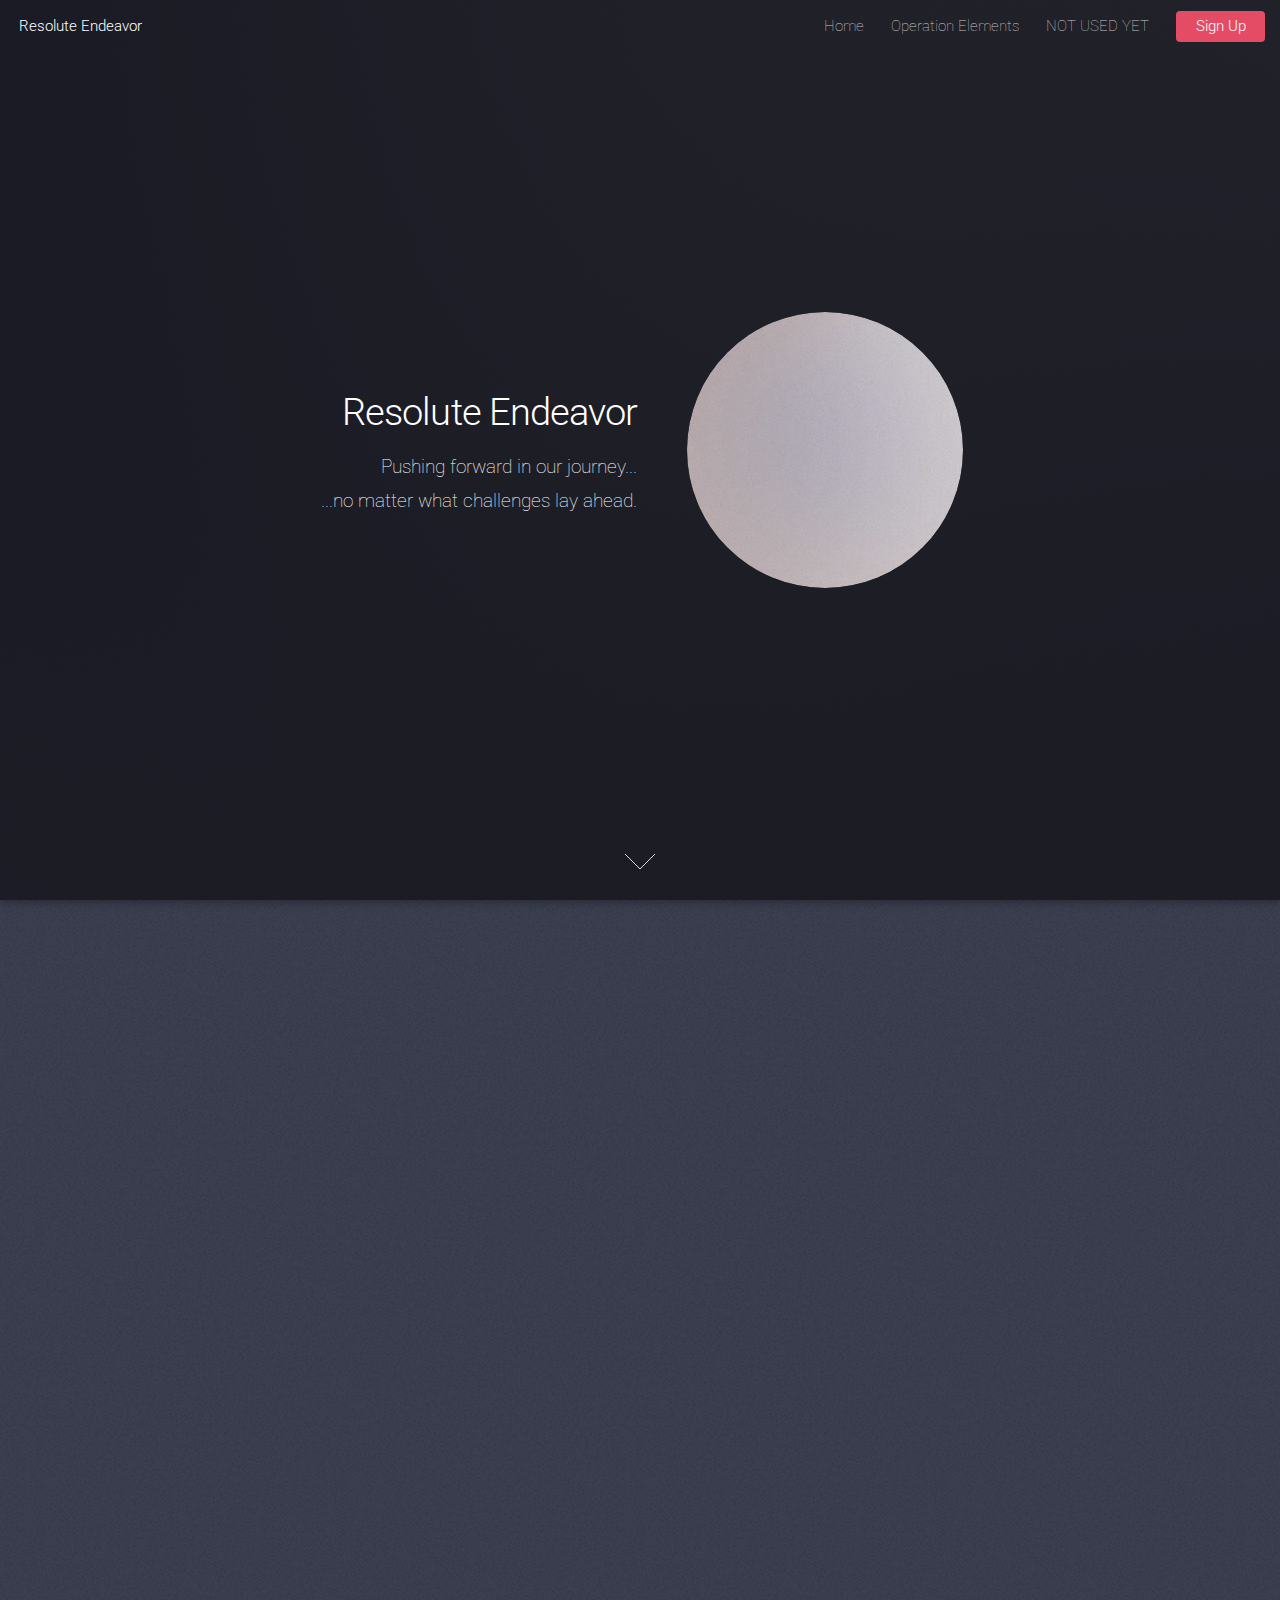
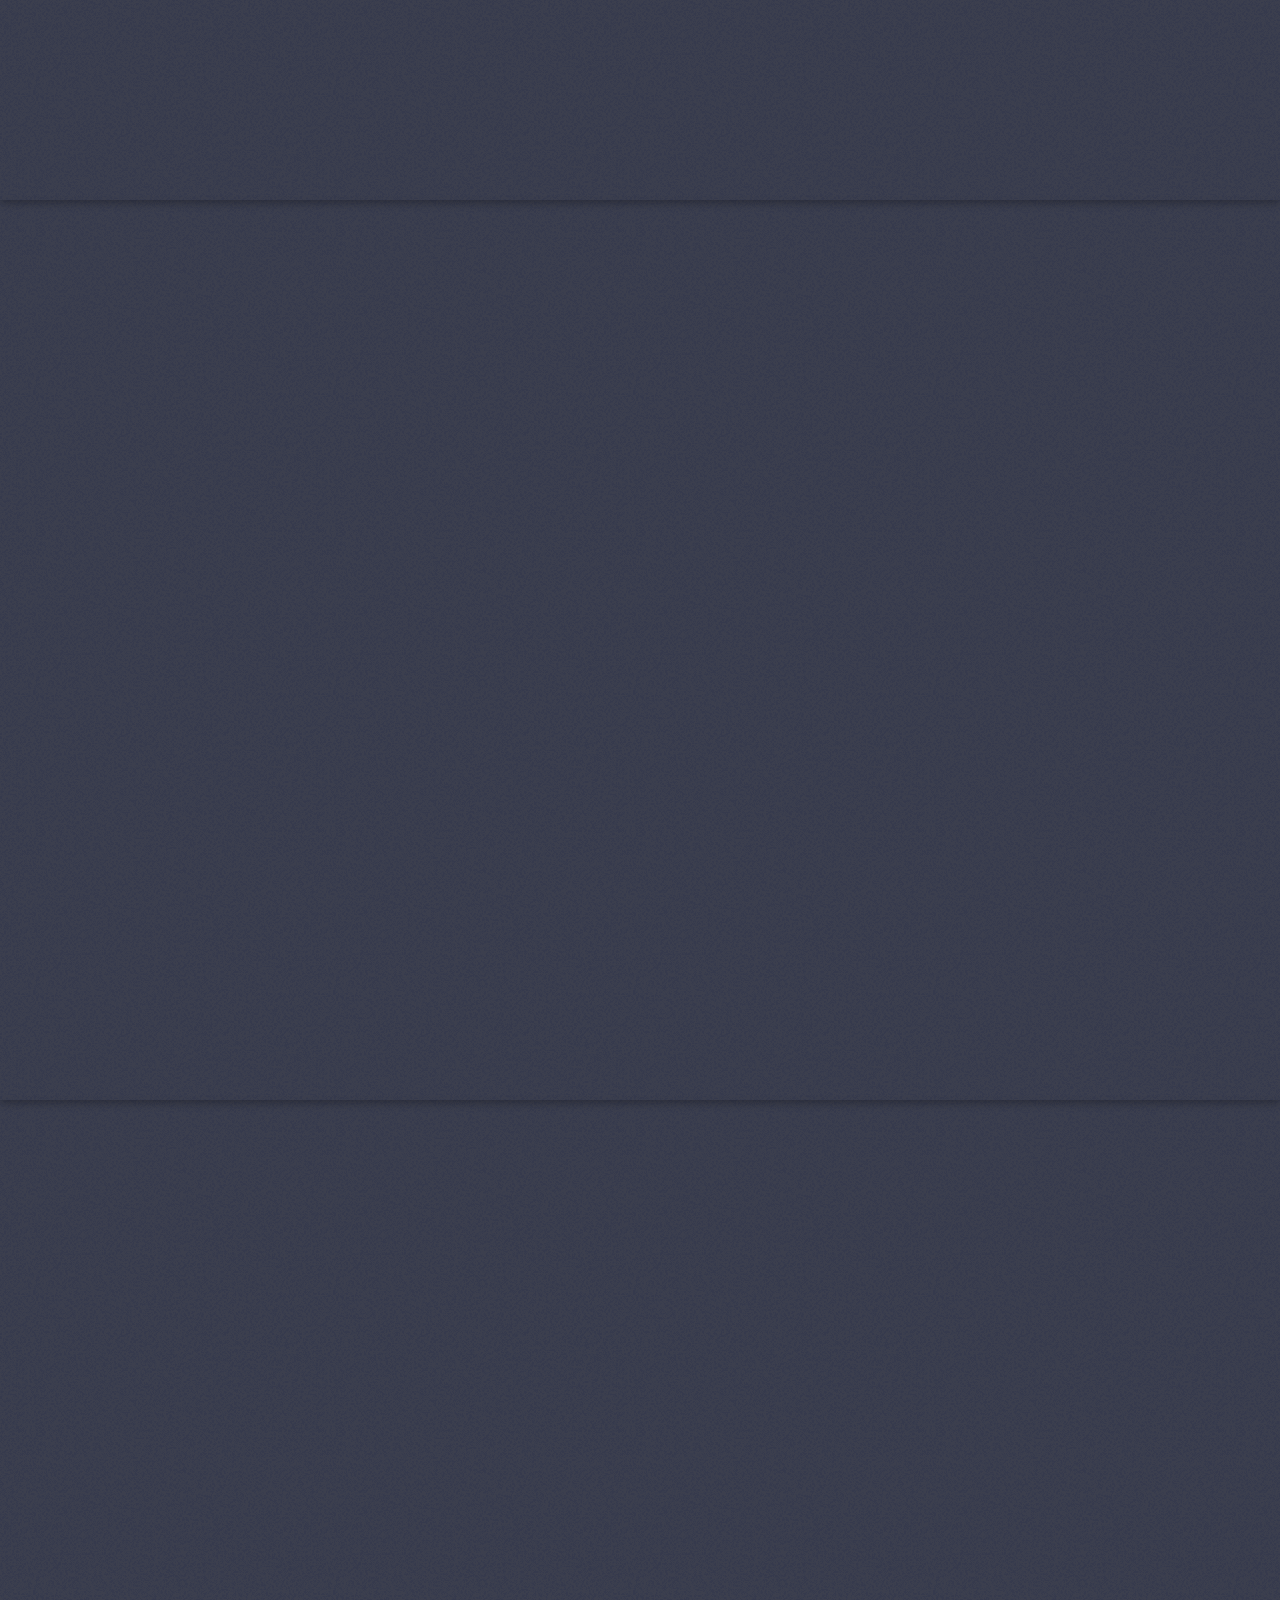
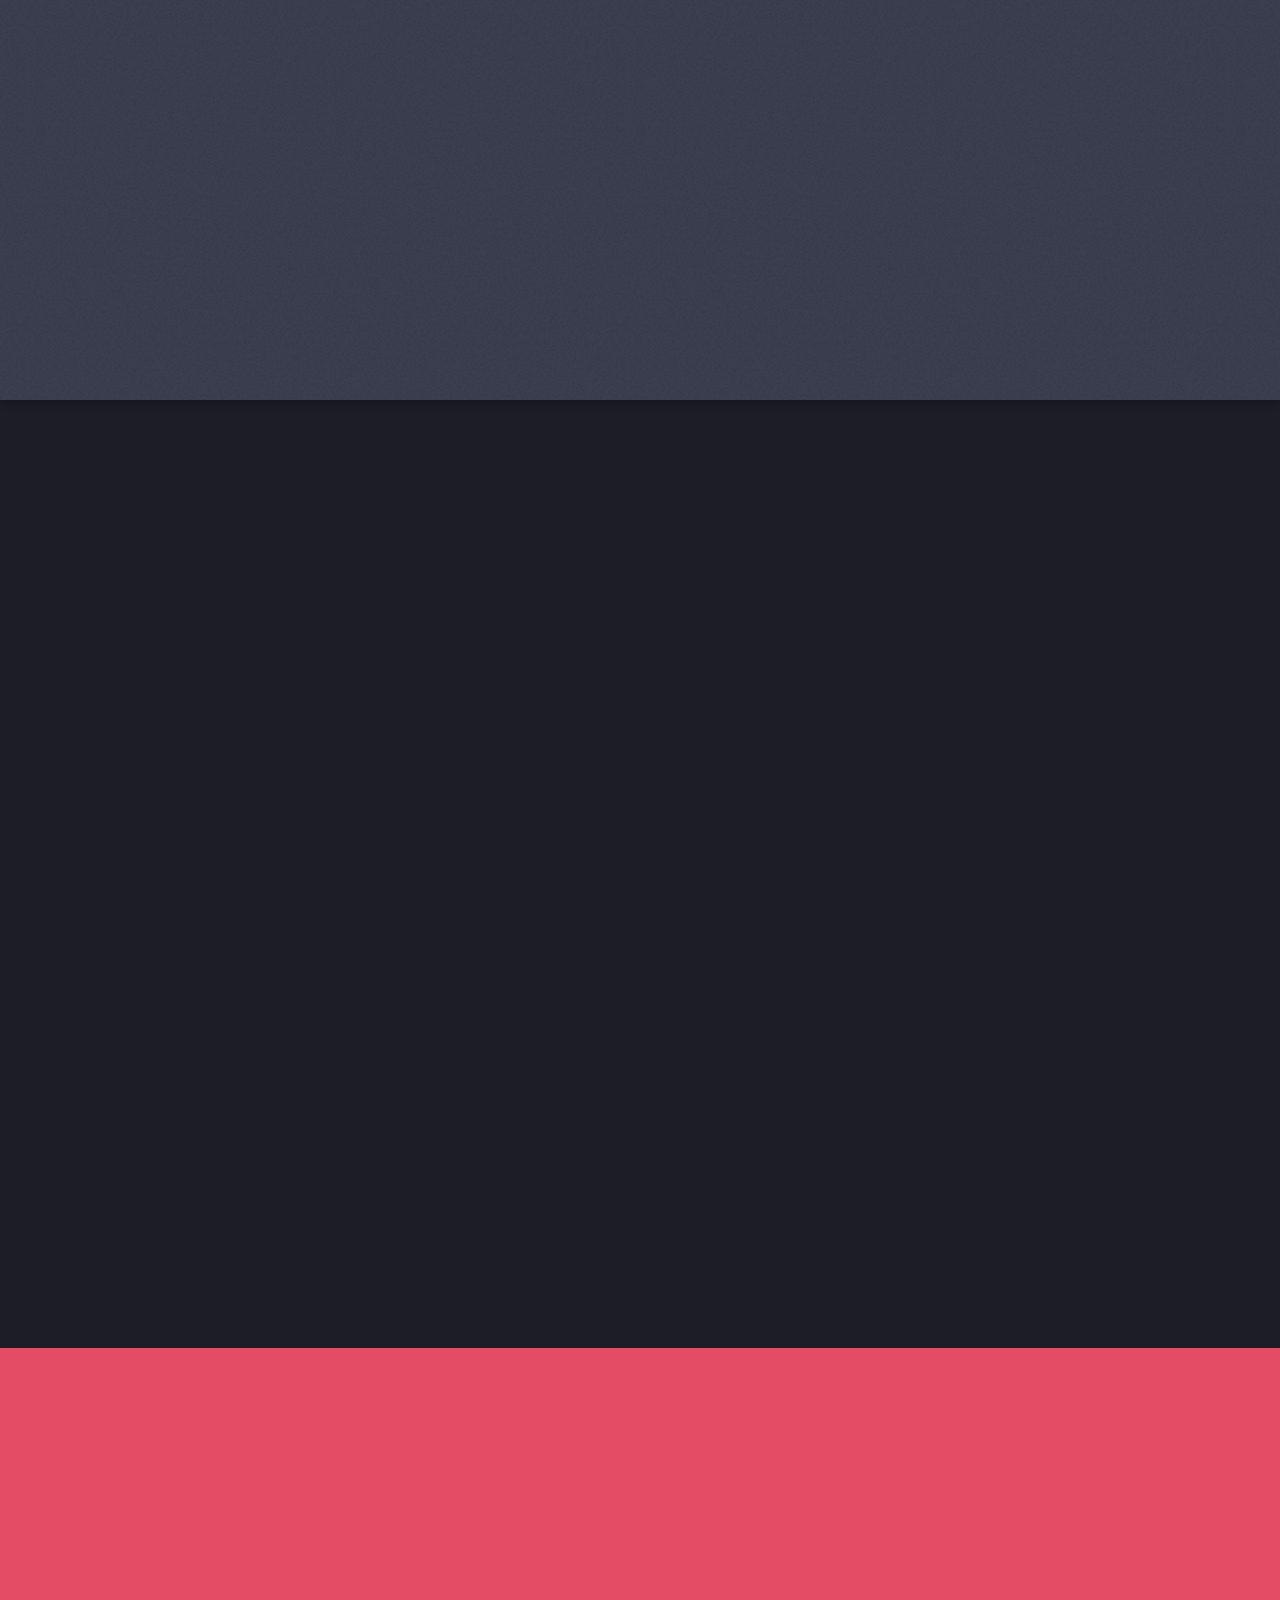
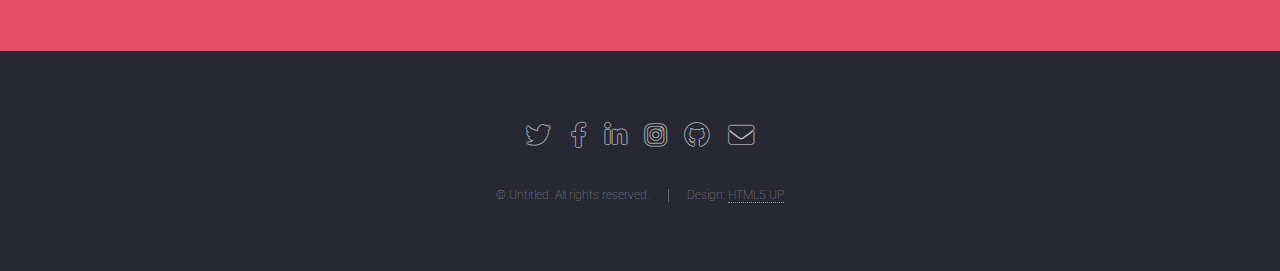
==== Index.html @ 50d0890e "Rename RE Home Landing Page.html to Index.html" ====
<!DOCTYPE HTML>
<html lang="en-US">
	<head>
		<title>Resolute Endeavor</title>
		<meta charset="utf-8" />
		<meta name="viewport" content="width=device-width, initial-scale=1, user-scalable=no" />
		<link rel="stylesheet" href="assets/css/main.css" />
		<noscript><link rel="stylesheet" href="assets/css/noscript.css" /></noscript>
<html>
	<head>
		<title>Resolute Endeavor</title>
		<meta charset="utf-8" />
		<meta name="viewport" content="width=device-width, initial-scale=1, user-scalable=no" />
		<link rel="stylesheet" href="assets/css/main.css" />
		<noscript><link rel="stylesheet" href="assets/css/noscript.css" /></noscript>
	</head>
	<body class="is-preload landing">
		<div id="page-wrapper">

			<!-- Header -->
				<header id="header">
					<h1 id="logo"><a href="index.html">Resolute Endeavor</a></h1>
					<nav id="nav">
						<ul>
							<li><a href="index.html">Home</a></li>
							<li>
								<a href="#">Operation Elements</a>
								<ul>
									<li><a href="left-sidebar.html">CarShare and Rideshare</a></li>
									<li><a href="right-sidebar.html">Restorations and Creations</a></li>
									<li><a href="no-sidebar.html">Research and Development</a></li>
									<li>
										<a href="#">(SUBMENU)</a>
										<ul>
											<li><a href="#">Option 1</a></li>
											<li><a href="#">Option 2</a></li>
											<li><a href="#">Option 3</a></li>
											<li><a href="#">Option 4</a></li>
										</ul>
									</li>
								</ul>
							</li>
							<li><a href="elements.html">NOT USED YET</a></li>
							<li><a href="#" class="button primary">Sign Up</a></li>
						</ul>
					</nav>
				</header>

			<!-- Banner -->
				<section id="banner">
					<div class="content">
						<header>
							<h2>Resolute Endeavor</h2>
						<p>Pushing forward in our journey...<br />
							         ...no matter what challenges lay ahead.</p>
						</header>
						<span class="image"><img src="images/pic01.jpg" alt="" /></span>
					</div>
					<a href="#one" class="goto-next scrolly">Next</a>
				</section>

			<!-- One -->
				<section id="one" class="spotlight style1 bottom">
					<span class="image fit main"><img src="images/pic02.jpg" alt="" /></span>
					<div class="content">
						<div class="container">
							<div class="row">
								<div class="col-4 col-12-medium">
									<header>
										<h2>Who are we?</h2>
										<p>A multifaceted organization focused on serving people.</p>
									</header>
								</div>
								<div class="col-4 col-12-medium">
									<p>We are active in carshare markets
							        , vehicle restorations and custom creations. We are also actively conductng
									research and development for vehicle technologies.  While these are
									generally dissimilar areas of business to be involved in, we believe
									that they can be mutually supporting when applied correctly.</p>
								</div>
								<div class="col-4 col-12-medium">
									<p>Here on our website in the top right corner you will find a 
									drop down menu that contains tabs for each of the elements that comprise
									the Resolute Endeavor business effort. We encourage you to familiarize 
									yourself with the finer details of our undertakings.  
								    </p>
								</div>
							</div>
						</div>
					</div>
					<a href="#two" class="goto-next scrolly">Next</a>
				</section>

			<!-- Two -->
				<section id="two" class="spotlight style2 right">
					<span class="image fit main"><img src="images/pic03.jpg" alt="" /></span>
					<div class="content">
						<header>
							<h2>What is our goal?</h2>
							<p>To allow people to live their dreams...and sometimes relive their memories.</p>
						</header>
						<p>We strive to aid in allowing individuals to chase a dream they have by simply doing our part. We believe that you can have those picture perfect moments and experiences without needing to sacrifice the overall quality of an experience. We also want to make it possible to take a step into memory lane by making vehicles that are not common place now, reachable once more.  </p>
						<ul class="actions">
							<li><a href="#" class="button">(LEARN MORE)</a></li>
						</ul>
					</div>
					<a href="#three" class="goto-next scrolly">Next</a>
				</section>

			<!-- Three -->
				<section id="three" class="spotlight style3 left">
					<span class="image fit main bottom"><img src="images/pic04.jpg" alt="" /></span>
					<div class="content">
						<header>
							<h2>How are we going to do it?</h2>
							<p>By being resolute in our efforts to reach one milestone at a time.</p>
						</header>
						<p>Providing an excellent service at an affordable price is the foundation for all of our efforts.  Failing to do so will stifle progress.  Excellent service will allow us to restore classic vehicles and once complete offer them to the public through our Carshare and Rideshare element.  Success in this allows for further expansion in our Research and Development element which in turn will aid us in providing an excellent service.</p>
						<ul class="actions">
							<li><a href="#" class="button">(LEARN MORE)</a></li>
						</ul>
					</div>
					<a href="#four" class="goto-next scrolly">Next</a>
				</section>

			<!-- Four -->
				<section id="four" class="wrapper style1 special fade-up">
					<div class="container">
						<header class="major">
							<h2>HEADING TEXT HERE</h2>
							<p>SMALLER TEXT HERE</p>
						</header>
						<div class="box alt">
							<div class="row gtr-uniform">
								<section class="col-4 col-6-medium col-12-xsmall">
									<span class="icon solid alt major fa-chart-area"></span>
									<h3>CHARTS?</h3>
									<p>Feugiat accumsan lorem eu ac lorem amet accumsan donec. Blandit orci porttitor.</p>
								</section>
								<section class="col-4 col-6-medium col-12-xsmall">
									<span class="icon solid alt major fa-comment"></span>
									<h3>COMMENTS</h3>
									<p>Feugiat accumsan lorem eu ac lorem amet accumsan donec. Blandit orci porttitor.</p>
								</section>
								<section class="col-4 col-6-medium col-12-xsmall">
									<span class="icon solid alt major fa-flask"></span>
									<h3>RANDOM FLASK THING</h3>
									<p>Feugiat accumsan lorem eu ac lorem amet accumsan donec. Blandit orci porttitor.</p>
								</section>
								<section class="col-4 col-6-medium col-12-xsmall">
									<span class="icon solid alt major fa-paper-plane"></span>
									<h3>RANDOM PAPER PLANE</h3>
									<p>Feugiat accumsan lorem eu ac lorem amet accumsan donec. Blandit orci porttitor.</p>
								</section>
								<section class="col-4 col-6-medium col-12-xsmall">
									<span class="icon solid alt major fa-file"></span>
									<h3>FILE SYMBOL</h3>
									<p>Feugiat accumsan lorem eu ac lorem amet accumsan donec. Blandit orci porttitor.</p>
								</section>
								<section class="col-4 col-6-medium col-12-xsmall">
									<span class="icon solid alt major fa-lock"></span>
									<h3>ITSA LOCK</h3>
									<p>Feugiat accumsan lorem eu ac lorem amet accumsan donec. Blandit orci porttitor.</p>
								</section>
							</div>
						</div>
						<footer class="major">
							<ul class="actions special">
								<li><a href="#" class="button">MYSTERIOUS BUTTON</a></li>
							</ul>
						</footer>
					</div>
				</section>

			<!-- Five -->
				<section id="five" class="wrapper style2 special fade">
					<div class="container">
						<header>
							<h2>MAYBE A DISTROLIST ADD</h2>
							<p>DISTROLIST DESCRIPTOR?</p>
						</header>
						<form method="post" action="#" class="cta">
							<div class="row gtr-uniform gtr-50">
								<div class="col-8 col-12-xsmall"><input type="email" name="email" id="email" placeholder="Your Email Address" /></div>
								<div class="col-4 col-12-xsmall"><input type="submit" value="Get Started" class="fit primary" /></div>
							</div>
						</form>
					</div>
				</section>

			<!-- Footer -->
				<footer id="footer">
					<ul class="icons">
						<li><a href="#" class="icon brands alt fa-twitter"><span class="label">Twitter</span></a></li>
						<li><a href="#" class="icon brands alt fa-facebook-f"><span class="label">Facebook</span></a></li>
						<li><a href="#" class="icon brands alt fa-linkedin-in"><span class="label">LinkedIn</span></a></li>
						<li><a href="#" class="icon brands alt fa-instagram"><span class="label">Instagram</span></a></li>
						<li><a href="#" class="icon brands alt fa-github"><span class="label">GitHub</span></a></li>
						<li><a href="#" class="icon solid alt fa-envelope"><span class="label">Email</span></a></li>
					</ul>
					<ul class="copyright">
						<li>&copy; Untitled. All rights reserved.</li><li>Design: <a href="http://html5up.net">HTML5 UP</a></li>
					</ul>
				</footer>

		</div>

		<!-- Scripts -->
			<script src="assets/js/jquery.min.js"></script>
			<script src="assets/js/jquery.scrolly.min.js"></script>
			<script src="assets/js/jquery.dropotron.min.js"></script>
			<script src="assets/js/jquery.scrollex.min.js"></script>
			<script src="assets/js/browser.min.js"></script>
			<script src="assets/js/breakpoints.min.js"></script>
			<script src="assets/js/util.js"></script>
			<script src="assets/js/main.js"></script>

	</body>
</html>
---- assets/css/main.css ----
@import url("fontawesome-all.min.css");
@import url("https://fonts.googleapis.com/css?family=Roboto:100,300,100italic,300italic");

/*
	Landed by HTML5 UP
	html5up.net | @ajlkn
	Free for personal and commercial use under the CCA 3.0 license (html5up.net/license)
*/

html, body, div, span, applet, object,
iframe, h1, h2, h3, h4, h5, h6, p, blockquote,
pre, a, abbr, acronym, address, big, cite,
code, del, dfn, em, img, ins, kbd, q, s, samp,
small, strike, strong, sub, sup, tt, var, b,
u, i, center, dl, dt, dd, ol, ul, li, fieldset,
form, label, legend, table, caption, tbody,
tfoot, thead, tr, th, td, article, aside,
canvas, details, embed, figure, figcaption,
footer, header, hgroup, menu, nav, output, ruby,
section, summary, time, mark, audio, video {
	margin: 0;
	padding: 0;
	border: 0;
	font-size: 100%;
	font: inherit;
	vertical-align: baseline;}

article, aside, details, figcaption, figure,
footer, header, hgroup, menu, nav, section {
	display: block;}

body {
	line-height: 1;
}

ol, ul {
	list-style: none;
}

blockquote, q {
	quotes: none;
}

	blockquote:before, blockquote:after, q:before, q:after {
		content: '';
		content: none;
	}

table {
	border-collapse: collapse;
	border-spacing: 0;
}

body {
	-webkit-text-size-adjust: none;
}

mark {
	background-color: transparent;
	color: inherit;
}

input::-moz-focus-inner {
	border: 0;
	padding: 0;
}

input, select, textarea {
	-moz-appearance: none;
	-webkit-appearance: none;
	-ms-appearance: none;
	appearance: none;
}

/* Basic */

	html {
		box-sizing: border-box;
	}

	*, *:before, *:after {
		box-sizing: inherit;
	}

	html, body {
		background: #1c1d26;
	}

	body.is-preload *, body.is-preload *:before, body.is-preload *:after {
		-moz-animation: none !important;
		-webkit-animation: none !important;
		-ms-animation: none !important;
		animation: none !important;
		-moz-transition: none !important;
		-webkit-transition: none !important;
		-ms-transition: none !important;
		transition: none !important;
	}

	body, input, select, textarea {
		color: rgba(255, 255, 255, 0.75);
		font-family: "Roboto", Helvetica, sans-serif;
		font-size: 15pt;
		font-weight: 100;
		line-height: 1.75em;
	}

	a {
		-moz-transition: border-color 0.2s ease-in-out, color 0.2s ease-in-out;
		-webkit-transition: border-color 0.2s ease-in-out, color 0.2s ease-in-out;
		-ms-transition: border-color 0.2s ease-in-out, color 0.2s ease-in-out;
		transition: border-color 0.2s ease-in-out, color 0.2s ease-in-out;
		border-bottom: dotted 1px;
		color: #e44c65;
		text-decoration: none;
	}

		a:hover {
			color: #e44c65 !important;
			border-bottom-color: transparent;
		}

	strong, b {
		color: #ffffff;
		font-weight: 300;
	}

	em, i {
		font-style: italic;
	}

	p {
		margin: 0 0 2em 0;
	}

	h1, h2, h3, h4, h5, h6 {
		color: #ffffff;
		font-weight: 300;
		line-height: 1em;
		margin: 0 0 1em 0;
	}

		h1 a, h2 a, h3 a, h4 a, h5 a, h6 a {
			color: inherit;
			border: 0;
		}

	h2 {
		font-size: 2em;
		line-height: 1.5em;
		letter-spacing: -0.025em;
	}

	h3 {
		font-size: 1.35em;
		line-height: 1.5em;
	}

	h4 {
		font-size: 1.1em;
		line-height: 1.5em;
	}

	h5 {
		font-size: 0.9em;
		line-height: 1.5em;
	}

	h6 {
		font-size: 0.7em;
		line-height: 1.5em;
	}

	sub {
		font-size: 0.8em;
		position: relative;
		top: 0.5em;
	}

	sup {
		font-size: 0.8em;
		position: relative;
		top: -0.5em;
	}

	hr {
		border: 0;
		border-bottom: solid 1px rgba(255, 255, 255, 0.3);
		margin: 3em 0;
	}

		hr.major {
			margin: 4em 0;
		}

	blockquote {
		border-left: solid 4px rgba(255, 255, 255, 0.3);
		font-style: italic;
		margin: 0 0 2em 0;
		padding: 0.5em 0 0.5em 2em;
	}

	code {
		background: rgba(255, 255, 255, 0.075);
		border-radius: 4px;
		font-family: "Courier New", monospace;
		font-size: 0.9em;
		margin: 0 0.25em;
		padding: 0.25em 0.65em;
	}

	pre {
		-webkit-overflow-scrolling: touch;
		font-family: "Courier New", monospace;
		font-size: 0.9em;
		margin: 0 0 2em 0;
	}

		pre code {
			display: block;
			line-height: 1.75em;
			padding: 1em 1.5em;
			overflow-x: auto;
		}

	.align-left {
		text-align: left;
	}

	.align-center {
		text-align: center;
	}

	.align-right {
		text-align: right;
	}

/* Loader */

	@-moz-keyframes spinner-show {
		0% {
			opacity: 0;
		}

		100% {
			opacity: 1;
		}
	}

	@-webkit-keyframes spinner-show {
		0% {
			opacity: 0;
		}

		100% {
			opacity: 1;
		}
	}

	@-ms-keyframes spinner-show {
		0% {
			opacity: 0;
		}

		100% {
			opacity: 1;
		}
	}

	@keyframes spinner-show {
		0% {
			opacity: 0;
		}

		100% {
			opacity: 1;
		}
	}

	@-moz-keyframes spinner-hide {
		0% {
			color: rgba(255, 255, 255, 0.15);
			z-index: 100001;
			-moz-transform: scale(1) rotate(0deg);
			-webkit-transform: scale(1) rotate(0deg);
			-ms-transform: scale(1) rotate(0deg);
			transform: scale(1) rotate(0deg);
		}

		99% {
			color: #1c1d26;
			z-index: 100001;
			-moz-transform: scale(0.5) rotate(360deg);
			-webkit-transform: scale(0.5) rotate(360deg);
			-ms-transform: scale(0.5) rotate(360deg);
			transform: scale(0.5) rotate(360deg);
		}

		100% {
			color: #1c1d26;
			z-index: -1;
			-moz-transform: scale(0.5) rotate(360deg);
			-webkit-transform: scale(0.5) rotate(360deg);
			-ms-transform: scale(0.5) rotate(360deg);
			transform: scale(0.5) rotate(360deg);
		}
	}

	@-webkit-keyframes spinner-hide {
		0% {
			color: rgba(255, 255, 255, 0.15);
			z-index: 100001;
			-moz-transform: scale(1) rotate(0deg);
			-webkit-transform: scale(1) rotate(0deg);
			-ms-transform: scale(1) rotate(0deg);
			transform: scale(1) rotate(0deg);
		}

		99% {
			color: #1c1d26;
			z-index: 100001;
			-moz-transform: scale(0.5) rotate(360deg);
			-webkit-transform: scale(0.5) rotate(360deg);
			-ms-transform: scale(0.5) rotate(360deg);
			transform: scale(0.5) rotate(360deg);
		}

		100% {
			color: #1c1d26;
			z-index: -1;
			-moz-transform: scale(0.5) rotate(360deg);
			-webkit-transform: scale(0.5) rotate(360deg);
			-ms-transform: scale(0.5) rotate(360deg);
			transform: scale(0.5) rotate(360deg);
		}
	}

	@-ms-keyframes spinner-hide {
		0% {
			color: rgba(255, 255, 255, 0.15);
			z-index: 100001;
			-moz-transform: scale(1) rotate(0deg);
			-webkit-transform: scale(1) rotate(0deg);
			-ms-transform: scale(1) rotate(0deg);
			transform: scale(1) rotate(0deg);
		}

		99% {
			color: #1c1d26;
			z-index: 100001;
			-moz-transform: scale(0.5) rotate(360deg);
			-webkit-transform: scale(0.5) rotate(360deg);
			-ms-transform: scale(0.5) rotate(360deg);
			transform: scale(0.5) rotate(360deg);
		}

		100% {
			color: #1c1d26;
			z-index: -1;
			-moz-transform: scale(0.5) rotate(360deg);
			-webkit-transform: scale(0.5) rotate(360deg);
			-ms-transform: scale(0.5) rotate(360deg);
			transform: scale(0.5) rotate(360deg);
		}
	}

	@keyframes spinner-hide {
		0% {
			color: rgba(255, 255, 255, 0.15);
			z-index: 100001;
			-moz-transform: scale(1) rotate(0deg);
			-webkit-transform: scale(1) rotate(0deg);
			-ms-transform: scale(1) rotate(0deg);
			transform: scale(1) rotate(0deg);
		}

		99% {
			color: #1c1d26;
			z-index: 100001;
			-moz-transform: scale(0.5) rotate(360deg);
			-webkit-transform: scale(0.5) rotate(360deg);
			-ms-transform: scale(0.5) rotate(360deg);
			transform: scale(0.5) rotate(360deg);
		}

		100% {
			color: #1c1d26;
			z-index: -1;
			-moz-transform: scale(0.5) rotate(360deg);
			-webkit-transform: scale(0.5) rotate(360deg);
			-ms-transform: scale(0.5) rotate(360deg);
			transform: scale(0.5) rotate(360deg);
		}
	}

	@-moz-keyframes spinner-rotate {
		0% {
			-moz-transform: scale(1) rotate(0deg);
			-webkit-transform: scale(1) rotate(0deg);
			-ms-transform: scale(1) rotate(0deg);
			transform: scale(1) rotate(0deg);
		}

		100% {
			-moz-transform: scale(1) rotate(360deg);
			-webkit-transform: scale(1) rotate(360deg);
			-ms-transform: scale(1) rotate(360deg);
			transform: scale(1) rotate(360deg);
		}
	}

	@-webkit-keyframes spinner-rotate {
		0% {
			-moz-transform: scale(1) rotate(0deg);
			-webkit-transform: scale(1) rotate(0deg);
			-ms-transform: scale(1) rotate(0deg);
			transform: scale(1) rotate(0deg);
		}

		100% {
			-moz-transform: scale(1) rotate(360deg);
			-webkit-transform: scale(1) rotate(360deg);
			-ms-transform: scale(1) rotate(360deg);
			transform: scale(1) rotate(360deg);
		}
	}

	@-ms-keyframes spinner-rotate {
		0% {
			-moz-transform: scale(1) rotate(0deg);
			-webkit-transform: scale(1) rotate(0deg);
			-ms-transform: scale(1) rotate(0deg);
			transform: scale(1) rotate(0deg);
		}

		100% {
			-moz-transform: scale(1) rotate(360deg);
			-webkit-transform: scale(1) rotate(360deg);
			-ms-transform: scale(1) rotate(360deg);
			transform: scale(1) rotate(360deg);
		}
	}

	@keyframes spinner-rotate {
		0% {
			-moz-transform: scale(1) rotate(0deg);
			-webkit-transform: scale(1) rotate(0deg);
			-ms-transform: scale(1) rotate(0deg);
			transform: scale(1) rotate(0deg);
		}

		100% {
			-moz-transform: scale(1) rotate(360deg);
			-webkit-transform: scale(1) rotate(360deg);
			-ms-transform: scale(1) rotate(360deg);
			transform: scale(1) rotate(360deg);
		}
	}

	@-moz-keyframes overlay-hide {
		0% {
			opacity: 1;
			z-index: 100000;
		}

		15% {
			opacity: 1;
			z-index: 100000;
		}

		99% {
			opacity: 0;
			z-index: 100000;
		}

		100% {
			opacity: 0;
			z-index: -1;
		}
	}

	@-webkit-keyframes overlay-hide {
		0% {
			opacity: 1;
			z-index: 100000;
		}

		15% {
			opacity: 1;
			z-index: 100000;
		}

		99% {
			opacity: 0;
			z-index: 100000;
		}

		100% {
			opacity: 0;
			z-index: -1;
		}
	}

	@-ms-keyframes overlay-hide {
		0% {
			opacity: 1;
			z-index: 100000;
		}

		15% {
			opacity: 1;
			z-index: 100000;
		}

		99% {
			opacity: 0;
			z-index: 100000;
		}

		100% {
			opacity: 0;
			z-index: -1;
		}
	}

	@keyframes overlay-hide {
		0% {
			opacity: 1;
			z-index: 100000;
		}

		15% {
			opacity: 1;
			z-index: 100000;
		}

		99% {
			opacity: 0;
			z-index: 100000;
		}

		100% {
			opacity: 0;
			z-index: -1;
		}
	}

	body.landing {
		text-decoration: none;
	}

		body.landing:before {
			-moz-osx-font-smoothing: grayscale;
			-webkit-font-smoothing: antialiased;
			display: inline-block;
			font-style: normal;
			font-variant: normal;
			text-rendering: auto;
			line-height: 1;
			text-transform: none !important;
			font-family: 'Font Awesome 5 Free';
			font-weight: 900;
		}

		body.landing:before {
			-moz-animation: spinner-show 1.5s 1 0.25s ease forwards, spinner-hide 0.25s ease-in-out forwards !important;
			-webkit-animation: spinner-show 1.5s 1 0.25s ease forwards, spinner-hide 0.25s ease-in-out forwards !important;
			-ms-animation: spinner-show 1.5s 1 0.25s ease forwards, spinner-hide 0.25s ease-in-out forwards !important;
			animation: spinner-show 1.5s 1 0.25s ease forwards, spinner-hide 0.25s ease-in-out forwards !important;
			-moz-transform-origin: 50% 50%;
			-webkit-transform-origin: 50% 50%;
			-ms-transform-origin: 50% 50%;
			transform-origin: 50% 50%;
			color: rgba(255, 255, 255, 0.15);
			content: '\f1ce';
			cursor: default;
			display: block;
			font-size: 2em;
			height: 2em;
			left: 50%;
			line-height: 2em;
			margin: -1em 0 0 -1em;
			opacity: 0;
			position: fixed;
			text-align: center;
			top: 50%;
			width: 2em;
			z-index: -1;
		}

		body.landing:after {
			-moz-animation: overlay-hide 1.5s ease-in forwards !important;
			-webkit-animation: overlay-hide 1.5s ease-in forwards !important;
			-ms-animation: overlay-hide 1.5s ease-in forwards !important;
			animation: overlay-hide 1.5s ease-in forwards !important;
			background: #1c1d26;
			content: '';
			display: block;
			height: 100%;
			left: 0;
			opacity: 0;
			position: fixed;
			top: 0;
			width: 100%;
			z-index: -1;
		}

		body.landing.is-preload:before {
			-moz-animation: spinner-show 1.5s 1 0.25s ease forwards, spinner-rotate 0.75s infinite linear !important;
			-webkit-animation: spinner-show 1.5s 1 0.25s ease forwards, spinner-rotate 0.75s infinite linear !important;
			-ms-animation: spinner-show 1.5s 1 0.25s ease forwards, spinner-rotate 0.75s infinite linear !important;
			animation: spinner-show 1.5s 1 0.25s ease forwards, spinner-rotate 0.75s infinite linear !important;
			z-index: 100001;
		}

		body.landing.is-preload:after {
			-moz-animation: none !important;
			-webkit-animation: none !important;
			-ms-animation: none !important;
			animation: none !important;
			opacity: 1;
			z-index: 100000;
		}

	@media (-webkit-min-device-pixel-ratio: 2) {

		body.landing:before {
			line-height: 2.025em;
		}

	}

/* Container */

	.container {
		margin: 0 auto;
		max-width: calc(100% - 4em);
		width: 70em;
	}

		.container.xsmall {
			width: 17.5em;
		}

		.container.small {
			width: 35em;
		}

		.container.medium {
			width: 52.5em;
		}

		.container.large {
			width: 87.5em;
		}

		.container.xlarge {
			width: 105em;
		}

		.container.max {
			width: 100%;
		}

		@media screen and (max-width: 1280px) {

			.container {
				width: 90%;
				max-width: 100%;
			}

		}

		@media screen and (max-width: 980px) {

			.container {
				width: 100% !important;
			}

		}

/* Row */

	.row {
		display: flex;
		flex-wrap: wrap;
		box-sizing: border-box;
		align-items: stretch;
	}

		.row > * {
			box-sizing: border-box;
		}

		.row.gtr-uniform > * > :last-child {
			margin-bottom: 0;
		}

		.row.aln-left {
			justify-content: flex-start;
		}

		.row.aln-center {
			justify-content: center;
		}

		.row.aln-right {
			justify-content: flex-end;
		}

		.row.aln-top {
			align-items: flex-start;
		}

		.row.aln-middle {
			align-items: center;
		}

		.row.aln-bottom {
			align-items: flex-end;
		}

		.row > .imp {
			order: -1;
		}

		.row > .col-1 {
			width: 8.33333%;
		}

		.row > .off-1 {
			margin-left: 8.33333%;
		}

		.row > .col-2 {
			width: 16.66667%;
		}

		.row > .off-2 {
			margin-left: 16.66667%;
		}

		.row > .col-3 {
			width: 25%;
		}

		.row > .off-3 {
			margin-left: 25%;
		}

		.row > .col-4 {
			width: 33.33333%;
		}

		.row > .off-4 {
			margin-left: 33.33333%;
		}

		.row > .col-5 {
			width: 41.66667%;
		}

		.row > .off-5 {
			margin-left: 41.66667%;
		}

		.row > .col-6 {
			width: 50%;
		}

		.row > .off-6 {
			margin-left: 50%;
		}

		.row > .col-7 {
			width: 58.33333%;
		}

		.row > .off-7 {
			margin-left: 58.33333%;
		}

		.row > .col-8 {
			width: 66.66667%;
		}

		.row > .off-8 {
			margin-left: 66.66667%;
		}

		.row > .col-9 {
			width: 75%;
		}

		.row > .off-9 {
			margin-left: 75%;
		}

		.row > .col-10 {
			width: 83.33333%;
		}

		.row > .off-10 {
			margin-left: 83.33333%;
		}

		.row > .col-11 {
			width: 91.66667%;
		}

		.row > .off-11 {
			margin-left: 91.66667%;
		}

		.row > .col-12 {
			width: 100%;
		}

		.row > .off-12 {
			margin-left: 100%;
		}

		.row.gtr-0 {
			margin-top: 0;
			margin-left: 0em;
		}

			.row.gtr-0 > * {
				padding: 0 0 0 0em;
			}

			.row.gtr-0.gtr-uniform {
				margin-top: 0em;
			}

				.row.gtr-0.gtr-uniform > * {
					padding-top: 0em;
				}

		.row.gtr-25 {
			margin-top: 0;
			margin-left: -0.625em;
		}

			.row.gtr-25 > * {
				padding: 0 0 0 0.625em;
			}

			.row.gtr-25.gtr-uniform {
				margin-top: -0.625em;
			}

				.row.gtr-25.gtr-uniform > * {
					padding-top: 0.625em;
				}

		.row.gtr-50 {
			margin-top: 0;
			margin-left: -1.25em;
		}

			.row.gtr-50 > * {
				padding: 0 0 0 1.25em;
			}

			.row.gtr-50.gtr-uniform {
				margin-top: -1.25em;
			}

				.row.gtr-50.gtr-uniform > * {
					padding-top: 1.25em;
				}

		.row {
			margin-top: 0;
			margin-left: -2.5em;
		}

			.row > * {
				padding: 0 0 0 2.5em;
			}

			.row.gtr-uniform {
				margin-top: -2.5em;
			}

				.row.gtr-uniform > * {
					padding-top: 2.5em;
				}

		.row.gtr-150 {
			margin-top: 0;
			margin-left: -3.75em;
		}

			.row.gtr-150 > * {
				padding: 0 0 0 3.75em;
			}

			.row.gtr-150.gtr-uniform {
				margin-top: -3.75em;
			}

				.row.gtr-150.gtr-uniform > * {
					padding-top: 3.75em;
				}

		.row.gtr-200 {
			margin-top: 0;
			margin-left: -5em;
		}

			.row.gtr-200 > * {
				padding: 0 0 0 5em;
			}

			.row.gtr-200.gtr-uniform {
				margin-top: -5em;
			}

				.row.gtr-200.gtr-uniform > * {
					padding-top: 5em;
				}

		@media screen and (max-width: 1680px) {

			.row {
				display: flex;
				flex-wrap: wrap;
				box-sizing: border-box;
				align-items: stretch;
			}

				.row > * {
					box-sizing: border-box;
				}

				.row.gtr-uniform > * > :last-child {
					margin-bottom: 0;
				}

				.row.aln-left {
					justify-content: flex-start;
				}

				.row.aln-center {
					justify-content: center;
				}

				.row.aln-right {
					justify-content: flex-end;
				}

				.row.aln-top {
					align-items: flex-start;
				}

				.row.aln-middle {
					align-items: center;
				}

				.row.aln-bottom {
					align-items: flex-end;
				}

				.row > .imp-xlarge {
					order: -1;
				}

				.row > .col-1-xlarge {
					width: 8.33333%;
				}

				.row > .off-1-xlarge {
					margin-left: 8.33333%;
				}

				.row > .col-2-xlarge {
					width: 16.66667%;
				}

				.row > .off-2-xlarge {
					margin-left: 16.66667%;
				}

				.row > .col-3-xlarge {
					width: 25%;
				}

				.row > .off-3-xlarge {
					margin-left: 25%;
				}

				.row > .col-4-xlarge {
					width: 33.33333%;
				}

				.row > .off-4-xlarge {
					margin-left: 33.33333%;
				}

				.row > .col-5-xlarge {
					width: 41.66667%;
				}

				.row > .off-5-xlarge {
					margin-left: 41.66667%;
				}

				.row > .col-6-xlarge {
					width: 50%;
				}

				.row > .off-6-xlarge {
					margin-left: 50%;
				}

				.row > .col-7-xlarge {
					width: 58.33333%;
				}

				.row > .off-7-xlarge {
					margin-left: 58.33333%;
				}

				.row > .col-8-xlarge {
					width: 66.66667%;
				}

				.row > .off-8-xlarge {
					margin-left: 66.66667%;
				}

				.row > .col-9-xlarge {
					width: 75%;
				}

				.row > .off-9-xlarge {
					margin-left: 75%;
				}

				.row > .col-10-xlarge {
					width: 83.33333%;
				}

				.row > .off-10-xlarge {
					margin-left: 83.33333%;
				}

				.row > .col-11-xlarge {
					width: 91.66667%;
				}

				.row > .off-11-xlarge {
					margin-left: 91.66667%;
				}

				.row > .col-12-xlarge {
					width: 100%;
				}

				.row > .off-12-xlarge {
					margin-left: 100%;
				}

				.row.gtr-0 {
					margin-top: 0;
					margin-left: 0em;
				}

					.row.gtr-0 > * {
						padding: 0 0 0 0em;
					}

					.row.gtr-0.gtr-uniform {
						margin-top: 0em;
					}

						.row.gtr-0.gtr-uniform > * {
							padding-top: 0em;
						}

				.row.gtr-25 {
					margin-top: 0;
					margin-left: -0.625em;
				}

					.row.gtr-25 > * {
						padding: 0 0 0 0.625em;
					}

					.row.gtr-25.gtr-uniform {
						margin-top: -0.625em;
					}

						.row.gtr-25.gtr-uniform > * {
							padding-top: 0.625em;
						}

				.row.gtr-50 {
					margin-top: 0;
					margin-left: -1.25em;
				}

					.row.gtr-50 > * {
						padding: 0 0 0 1.25em;
					}

					.row.gtr-50.gtr-uniform {
						margin-top: -1.25em;
					}

						.row.gtr-50.gtr-uniform > * {
							padding-top: 1.25em;
						}

				.row {
					margin-top: 0;
					margin-left: -2.5em;
				}

					.row > * {
						padding: 0 0 0 2.5em;
					}

					.row.gtr-uniform {
						margin-top: -2.5em;
					}

						.row.gtr-uniform > * {
							padding-top: 2.5em;
						}

				.row.gtr-150 {
					margin-top: 0;
					margin-left: -3.75em;
				}

					.row.gtr-150 > * {
						padding: 0 0 0 3.75em;
					}

					.row.gtr-150.gtr-uniform {
						margin-top: -3.75em;
					}

						.row.gtr-150.gtr-uniform > * {
							padding-top: 3.75em;
						}

				.row.gtr-200 {
					margin-top: 0;
					margin-left: -5em;
				}

					.row.gtr-200 > * {
						padding: 0 0 0 5em;
					}

					.row.gtr-200.gtr-uniform {
						margin-top: -5em;
					}

						.row.gtr-200.gtr-uniform > * {
							padding-top: 5em;
						}

		}

		@media screen and (max-width: 1280px) {

			.row {
				display: flex;
				flex-wrap: wrap;
				box-sizing: border-box;
				align-items: stretch;
			}

				.row > * {
					box-sizing: border-box;
				}

				.row.gtr-uniform > * > :last-child {
					margin-bottom: 0;
				}

				.row.aln-left {
					justify-content: flex-start;
				}

				.row.aln-center {
					justify-content: center;
				}

				.row.aln-right {
					justify-content: flex-end;
				}

				.row.aln-top {
					align-items: flex-start;
				}

				.row.aln-middle {
					align-items: center;
				}

				.row.aln-bottom {
					align-items: flex-end;
				}

				.row > .imp-large {
					order: -1;
				}

				.row > .col-1-large {
					width: 8.33333%;
				}

				.row > .off-1-large {
					margin-left: 8.33333%;
				}

				.row > .col-2-large {
					width: 16.66667%;
				}

				.row > .off-2-large {
					margin-left: 16.66667%;
				}

				.row > .col-3-large {
					width: 25%;
				}

				.row > .off-3-large {
					margin-left: 25%;
				}

				.row > .col-4-large {
					width: 33.33333%;
				}

				.row > .off-4-large {
					margin-left: 33.33333%;
				}

				.row > .col-5-large {
					width: 41.66667%;
				}

				.row > .off-5-large {
					margin-left: 41.66667%;
				}

				.row > .col-6-large {
					width: 50%;
				}

				.row > .off-6-large {
					margin-left: 50%;
				}

				.row > .col-7-large {
					width: 58.33333%;
				}

				.row > .off-7-large {
					margin-left: 58.33333%;
				}

				.row > .col-8-large {
					width: 66.66667%;
				}

				.row > .off-8-large {
					margin-left: 66.66667%;
				}

				.row > .col-9-large {
					width: 75%;
				}

				.row > .off-9-large {
					margin-left: 75%;
				}

				.row > .col-10-large {
					width: 83.33333%;
				}

				.row > .off-10-large {
					margin-left: 83.33333%;
				}

				.row > .col-11-large {
					width: 91.66667%;
				}

				.row > .off-11-large {
					margin-left: 91.66667%;
				}

				.row > .col-12-large {
					width: 100%;
				}

				.row > .off-12-large {
					margin-left: 100%;
				}

				.row.gtr-0 {
					margin-top: 0;
					margin-left: 0em;
				}

					.row.gtr-0 > * {
						padding: 0 0 0 0em;
					}

					.row.gtr-0.gtr-uniform {
						margin-top: 0em;
					}

						.row.gtr-0.gtr-uniform > * {
							padding-top: 0em;
						}

				.row.gtr-25 {
					margin-top: 0;
					margin-left: -0.625em;
				}

					.row.gtr-25 > * {
						padding: 0 0 0 0.625em;
					}

					.row.gtr-25.gtr-uniform {
						margin-top: -0.625em;
					}

						.row.gtr-25.gtr-uniform > * {
							padding-top: 0.625em;
						}

				.row.gtr-50 {
					margin-top: 0;
					margin-left: -1.25em;
				}

					.row.gtr-50 > * {
						padding: 0 0 0 1.25em;
					}

					.row.gtr-50.gtr-uniform {
						margin-top: -1.25em;
					}

						.row.gtr-50.gtr-uniform > * {
							padding-top: 1.25em;
						}

				.row {
					margin-top: 0;
					margin-left: -2.5em;
				}

					.row > * {
						padding: 0 0 0 2.5em;
					}

					.row.gtr-uniform {
						margin-top: -2.5em;
					}

						.row.gtr-uniform > * {
							padding-top: 2.5em;
						}

				.row.gtr-150 {
					margin-top: 0;
					margin-left: -3.75em;
				}

					.row.gtr-150 > * {
						padding: 0 0 0 3.75em;
					}

					.row.gtr-150.gtr-uniform {
						margin-top: -3.75em;
					}

						.row.gtr-150.gtr-uniform > * {
							padding-top: 3.75em;
						}

				.row.gtr-200 {
					margin-top: 0;
					margin-left: -5em;
				}

					.row.gtr-200 > * {
						padding: 0 0 0 5em;
					}

					.row.gtr-200.gtr-uniform {
						margin-top: -5em;
					}

						.row.gtr-200.gtr-uniform > * {
							padding-top: 5em;
						}

		}

		@media screen and (max-width: 980px) {

			.row {
				display: flex;
				flex-wrap: wrap;
				box-sizing: border-box;
				align-items: stretch;
			}

				.row > * {
					box-sizing: border-box;
				}

				.row.gtr-uniform > * > :last-child {
					margin-bottom: 0;
				}

				.row.aln-left {
					justify-content: flex-start;
				}

				.row.aln-center {
					justify-content: center;
				}

				.row.aln-right {
					justify-content: flex-end;
				}

				.row.aln-top {
					align-items: flex-start;
				}

				.row.aln-middle {
					align-items: center;
				}

				.row.aln-bottom {
					align-items: flex-end;
				}

				.row > .imp-medium {
					order: -1;
				}

				.row > .col-1-medium {
					width: 8.33333%;
				}

				.row > .off-1-medium {
					margin-left: 8.33333%;
				}

				.row > .col-2-medium {
					width: 16.66667%;
				}

				.row > .off-2-medium {
					margin-left: 16.66667%;
				}

				.row > .col-3-medium {
					width: 25%;
				}

				.row > .off-3-medium {
					margin-left: 25%;
				}

				.row > .col-4-medium {
					width: 33.33333%;
				}

				.row > .off-4-medium {
					margin-left: 33.33333%;
				}

				.row > .col-5-medium {
					width: 41.66667%;
				}

				.row > .off-5-medium {
					margin-left: 41.66667%;
				}

				.row > .col-6-medium {
					width: 50%;
				}

				.row > .off-6-medium {
					margin-left: 50%;
				}

				.row > .col-7-medium {
					width: 58.33333%;
				}

				.row > .off-7-medium {
					margin-left: 58.33333%;
				}

				.row > .col-8-medium {
					width: 66.66667%;
				}

				.row > .off-8-medium {
					margin-left: 66.66667%;
				}

				.row > .col-9-medium {
					width: 75%;
				}

				.row > .off-9-medium {
					margin-left: 75%;
				}

				.row > .col-10-medium {
					width: 83.33333%;
				}

				.row > .off-10-medium {
					margin-left: 83.33333%;
				}

				.row > .col-11-medium {
					width: 91.66667%;
				}

				.row > .off-11-medium {
					margin-left: 91.66667%;
				}

				.row > .col-12-medium {
					width: 100%;
				}

				.row > .off-12-medium {
					margin-left: 100%;
				}

				.row.gtr-0 {
					margin-top: 0;
					margin-left: 0em;
				}

					.row.gtr-0 > * {
						padding: 0 0 0 0em;
					}

					.row.gtr-0.gtr-uniform {
						margin-top: 0em;
					}

						.row.gtr-0.gtr-uniform > * {
							padding-top: 0em;
						}

				.row.gtr-25 {
					margin-top: 0;
					margin-left: -0.625em;
				}

					.row.gtr-25 > * {
						padding: 0 0 0 0.625em;
					}

					.row.gtr-25.gtr-uniform {
						margin-top: -0.625em;
					}

						.row.gtr-25.gtr-uniform > * {
							padding-top: 0.625em;
						}

				.row.gtr-50 {
					margin-top: 0;
					margin-left: -1.25em;
				}

					.row.gtr-50 > * {
						padding: 0 0 0 1.25em;
					}

					.row.gtr-50.gtr-uniform {
						margin-top: -1.25em;
					}

						.row.gtr-50.gtr-uniform > * {
							padding-top: 1.25em;
						}

				.row {
					margin-top: 0;
					margin-left: -2.5em;
				}

					.row > * {
						padding: 0 0 0 2.5em;
					}

					.row.gtr-uniform {
						margin-top: -2.5em;
					}

						.row.gtr-uniform > * {
							padding-top: 2.5em;
						}

				.row.gtr-150 {
					margin-top: 0;
					margin-left: -3.75em;
				}

					.row.gtr-150 > * {
						padding: 0 0 0 3.75em;
					}

					.row.gtr-150.gtr-uniform {
						margin-top: -3.75em;
					}

						.row.gtr-150.gtr-uniform > * {
							padding-top: 3.75em;
						}

				.row.gtr-200 {
					margin-top: 0;
					margin-left: -5em;
				}

					.row.gtr-200 > * {
						padding: 0 0 0 5em;
					}

					.row.gtr-200.gtr-uniform {
						margin-top: -5em;
					}

						.row.gtr-200.gtr-uniform > * {
							padding-top: 5em;
						}

		}

		@media screen and (max-width: 736px) {

			.row {
				display: flex;
				flex-wrap: wrap;
				box-sizing: border-box;
				align-items: stretch;
			}

				.row > * {
					box-sizing: border-box;
				}

				.row.gtr-uniform > * > :last-child {
					margin-bottom: 0;
				}

				.row.aln-left {
					justify-content: flex-start;
				}

				.row.aln-center {
					justify-content: center;
				}

				.row.aln-right {
					justify-content: flex-end;
				}

				.row.aln-top {
					align-items: flex-start;
				}

				.row.aln-middle {
					align-items: center;
				}

				.row.aln-bottom {
					align-items: flex-end;
				}

				.row > .imp-small {
					order: -1;
				}

				.row > .col-1-small {
					width: 8.33333%;
				}

				.row > .off-1-small {
					margin-left: 8.33333%;
				}

				.row > .col-2-small {
					width: 16.66667%;
				}

				.row > .off-2-small {
					margin-left: 16.66667%;
				}

				.row > .col-3-small {
					width: 25%;
				}

				.row > .off-3-small {
					margin-left: 25%;
				}

				.row > .col-4-small {
					width: 33.33333%;
				}

				.row > .off-4-small {
					margin-left: 33.33333%;
				}

				.row > .col-5-small {
					width: 41.66667%;
				}

				.row > .off-5-small {
					margin-left: 41.66667%;
				}

				.row > .col-6-small {
					width: 50%;
				}

				.row > .off-6-small {
					margin-left: 50%;
				}

				.row > .col-7-small {
					width: 58.33333%;
				}

				.row > .off-7-small {
					margin-left: 58.33333%;
				}

				.row > .col-8-small {
					width: 66.66667%;
				}

				.row > .off-8-small {
					margin-left: 66.66667%;
				}

				.row > .col-9-small {
					width: 75%;
				}

				.row > .off-9-small {
					margin-left: 75%;
				}

				.row > .col-10-small {
					width: 83.33333%;
				}

				.row > .off-10-small {
					margin-left: 83.33333%;
				}

				.row > .col-11-small {
					width: 91.66667%;
				}

				.row > .off-11-small {
					margin-left: 91.66667%;
				}

				.row > .col-12-small {
					width: 100%;
				}

				.row > .off-12-small {
					margin-left: 100%;
				}

				.row.gtr-0 {
					margin-top: 0;
					margin-left: 0em;
				}

					.row.gtr-0 > * {
						padding: 0 0 0 0em;
					}

					.row.gtr-0.gtr-uniform {
						margin-top: 0em;
					}

						.row.gtr-0.gtr-uniform > * {
							padding-top: 0em;
						}

				.row.gtr-25 {
					margin-top: 0;
					margin-left: -0.625em;
				}

					.row.gtr-25 > * {
						padding: 0 0 0 0.625em;
					}

					.row.gtr-25.gtr-uniform {
						margin-top: -0.625em;
					}

						.row.gtr-25.gtr-uniform > * {
							padding-top: 0.625em;
						}

				.row.gtr-50 {
					margin-top: 0;
					margin-left: -1.25em;
				}

					.row.gtr-50 > * {
						padding: 0 0 0 1.25em;
					}

					.row.gtr-50.gtr-uniform {
						margin-top: -1.25em;
					}

						.row.gtr-50.gtr-uniform > * {
							padding-top: 1.25em;
						}

				.row {
					margin-top: 0;
					margin-left: -2.5em;
				}

					.row > * {
						padding: 0 0 0 2.5em;
					}

					.row.gtr-uniform {
						margin-top: -2.5em;
					}

						.row.gtr-uniform > * {
							padding-top: 2.5em;
						}

				.row.gtr-150 {
					margin-top: 0;
					margin-left: -3.75em;
				}

					.row.gtr-150 > * {
						padding: 0 0 0 3.75em;
					}

					.row.gtr-150.gtr-uniform {
						margin-top: -3.75em;
					}

						.row.gtr-150.gtr-uniform > * {
							padding-top: 3.75em;
						}

				.row.gtr-200 {
					margin-top: 0;
					margin-left: -5em;
				}

					.row.gtr-200 > * {
						padding: 0 0 0 5em;
					}

					.row.gtr-200.gtr-uniform {
						margin-top: -5em;
					}

						.row.gtr-200.gtr-uniform > * {
							padding-top: 5em;
						}

		}

		@media screen and (max-width: 480px) {

			.row {
				display: flex;
				flex-wrap: wrap;
				box-sizing: border-box;
				align-items: stretch;
			}

				.row > * {
					box-sizing: border-box;
				}

				.row.gtr-uniform > * > :last-child {
					margin-bottom: 0;
				}

				.row.aln-left {
					justify-content: flex-start;
				}

				.row.aln-center {
					justify-content: center;
				}

				.row.aln-right {
					justify-content: flex-end;
				}

				.row.aln-top {
					align-items: flex-start;
				}

				.row.aln-middle {
					align-items: center;
				}

				.row.aln-bottom {
					align-items: flex-end;
				}

				.row > .imp-xsmall {
					order: -1;
				}

				.row > .col-1-xsmall {
					width: 8.33333%;
				}

				.row > .off-1-xsmall {
					margin-left: 8.33333%;
				}

				.row > .col-2-xsmall {
					width: 16.66667%;
				}

				.row > .off-2-xsmall {
					margin-left: 16.66667%;
				}

				.row > .col-3-xsmall {
					width: 25%;
				}

				.row > .off-3-xsmall {
					margin-left: 25%;
				}

				.row > .col-4-xsmall {
					width: 33.33333%;
				}

				.row > .off-4-xsmall {
					margin-left: 33.33333%;
				}

				.row > .col-5-xsmall {
					width: 41.66667%;
				}

				.row > .off-5-xsmall {
					margin-left: 41.66667%;
				}

				.row > .col-6-xsmall {
					width: 50%;
				}

				.row > .off-6-xsmall {
					margin-left: 50%;
				}

				.row > .col-7-xsmall {
					width: 58.33333%;
				}

				.row > .off-7-xsmall {
					margin-left: 58.33333%;
				}

				.row > .col-8-xsmall {
					width: 66.66667%;
				}

				.row > .off-8-xsmall {
					margin-left: 66.66667%;
				}

				.row > .col-9-xsmall {
					width: 75%;
				}

				.row > .off-9-xsmall {
					margin-left: 75%;
				}

				.row > .col-10-xsmall {
					width: 83.33333%;
				}

				.row > .off-10-xsmall {
					margin-left: 83.33333%;
				}

				.row > .col-11-xsmall {
					width: 91.66667%;
				}

				.row > .off-11-xsmall {
					margin-left: 91.66667%;
				}

				.row > .col-12-xsmall {
					width: 100%;
				}

				.row > .off-12-xsmall {
					margin-left: 100%;
				}

				.row.gtr-0 {
					margin-top: 0;
					margin-left: 0em;
				}

					.row.gtr-0 > * {
						padding: 0 0 0 0em;
					}

					.row.gtr-0.gtr-uniform {
						margin-top: 0em;
					}

						.row.gtr-0.gtr-uniform > * {
							padding-top: 0em;
						}

				.row.gtr-25 {
					margin-top: 0;
					margin-left: -0.625em;
				}

					.row.gtr-25 > * {
						padding: 0 0 0 0.625em;
					}

					.row.gtr-25.gtr-uniform {
						margin-top: -0.625em;
					}

						.row.gtr-25.gtr-uniform > * {
							padding-top: 0.625em;
						}

				.row.gtr-50 {
					margin-top: 0;
					margin-left: -1.25em;
				}

					.row.gtr-50 > * {
						padding: 0 0 0 1.25em;
					}

					.row.gtr-50.gtr-uniform {
						margin-top: -1.25em;
					}

						.row.gtr-50.gtr-uniform > * {
							padding-top: 1.25em;
						}

				.row {
					margin-top: 0;
					margin-left: -2.5em;
				}

					.row > * {
						padding: 0 0 0 2.5em;
					}

					.row.gtr-uniform {
						margin-top: -2.5em;
					}

						.row.gtr-uniform > * {
							padding-top: 2.5em;
						}

				.row.gtr-150 {
					margin-top: 0;
					margin-left: -3.75em;
				}

					.row.gtr-150 > * {
						padding: 0 0 0 3.75em;
					}

					.row.gtr-150.gtr-uniform {
						margin-top: -3.75em;
					}

						.row.gtr-150.gtr-uniform > * {
							padding-top: 3.75em;
						}

				.row.gtr-200 {
					margin-top: 0;
					margin-left: -5em;
				}

					.row.gtr-200 > * {
						padding: 0 0 0 5em;
					}

					.row.gtr-200.gtr-uniform {
						margin-top: -5em;
					}

						.row.gtr-200.gtr-uniform > * {
							padding-top: 5em;
						}

		}

/* Section/Article */

	section.special, article.special {
		text-align: center;
	}

	header p {
		color: #ffffff;
		position: relative;
		margin: 0 0 1.5em 0;
	}

	header h2 + p {
		font-size: 1.25em;
		margin-top: -1em;
		line-height: 1.75em;
	}

	header h3 + p {
		font-size: 1.1em;
		margin-top: -0.8em;
		line-height: 1.75em;
	}

	header h4 + p,
	header h5 + p,
	header h6 + p {
		font-size: 0.9em;
		margin-top: -0.6em;
		line-height: 1.5em;
	}

	header.major {
		margin: 0 0 4em 0;
		position: relative;
		text-align: center;
	}

		header.major:after {
			background: #e44c65;
			content: '';
			display: inline-block;
			height: 0.2em;
			max-width: 20em;
			width: 75%;
		}

	footer.major {
		margin: 4em 0 0 0;
	}

/* Form */

	form {
		margin: 0 0 2em 0;
	}

		form.cta {
			max-width: 35em;
			margin-left: auto;
			margin-right: auto;
		}

	label {
		color: #ffffff;
		display: block;
		font-size: 0.9em;
		font-weight: 300;
		margin: 0 0 1em 0;
	}

	input[type="text"],
	input[type="password"],
	input[type="email"],
	select,
	textarea {
		-moz-appearance: none;
		-webkit-appearance: none;
		-ms-appearance: none;
		appearance: none;
		-moz-transition: border-color 0.2s ease-in-out;
		-webkit-transition: border-color 0.2s ease-in-out;
		-ms-transition: border-color 0.2s ease-in-out;
		transition: border-color 0.2s ease-in-out;
		background: transparent;
		border-radius: 4px;
		border: solid 1px rgba(255, 255, 255, 0.3);
		color: inherit;
		display: block;
		outline: 0;
		padding: 0 1em;
		text-decoration: none;
		width: 100%;
	}

		input[type="text"]:invalid,
		input[type="password"]:invalid,
		input[type="email"]:invalid,
		select:invalid,
		textarea:invalid {
			box-shadow: none;
		}

		input[type="text"]:focus,
		input[type="password"]:focus,
		input[type="email"]:focus,
		select:focus,
		textarea:focus {
			border-color: #e44c65;
		}

	select {
		background-image: url("data:image/svg+xml;charset=utf8,%3Csvg xmlns='http://www.w3.org/2000/svg' width='40' height='40' preserveAspectRatio='none' viewBox='0 0 40 40'%3E%3Cpath d='M9.4,12.3l10.4,10.4l10.4-10.4c0.2-0.2,0.5-0.4,0.9-0.4c0.3,0,0.6,0.1,0.9,0.4l3.3,3.3c0.2,0.2,0.4,0.5,0.4,0.9 c0,0.4-0.1,0.6-0.4,0.9L20.7,31.9c-0.2,0.2-0.5,0.4-0.9,0.4c-0.3,0-0.6-0.1-0.9-0.4L4.3,17.3c-0.2-0.2-0.4-0.5-0.4-0.9 c0-0.4,0.1-0.6,0.4-0.9l3.3-3.3c0.2-0.2,0.5-0.4,0.9-0.4S9.1,12.1,9.4,12.3z' fill='rgba(255, 255, 255, 0.3)' /%3E%3C/svg%3E");
		background-size: 1.25rem;
		background-repeat: no-repeat;
		background-position: calc(100% - 1rem) center;
		height: 3em;
		padding-right: 3em;
		text-overflow: ellipsis;
	}

		select option {
			color: #ffffff;
			background: #1c1d26;
		}

		select:focus::-ms-value {
			background-color: transparent;
		}

		select::-ms-expand {
			display: none;
		}

	input[type="text"],
	input[type="password"],
	input[type="email"],
	select {
		height: 3em;
	}

	textarea {
		padding: 0.75em 1em;
	}

	input[type="checkbox"],
	input[type="radio"] {
		-moz-appearance: none;
		-webkit-appearance: none;
		-ms-appearance: none;
		appearance: none;
		display: block;
		float: left;
		margin-right: -2em;
		opacity: 0;
		width: 1em;
		z-index: -1;
	}

		input[type="checkbox"] + label,
		input[type="radio"] + label {
			text-decoration: none;
			color: rgba(255, 255, 255, 0.75);
			cursor: pointer;
			display: inline-block;
			font-size: 1em;
			font-weight: 100;
			padding-left: 2.55em;
			padding-right: 0.75em;
			position: relative;
		}

			input[type="checkbox"] + label:before,
			input[type="radio"] + label:before {
				-moz-osx-font-smoothing: grayscale;
				-webkit-font-smoothing: antialiased;
				display: inline-block;
				font-style: normal;
				font-variant: normal;
				text-rendering: auto;
				line-height: 1;
				text-transform: none !important;
				font-family: 'Font Awesome 5 Free';
				font-weight: 900;
			}

			input[type="checkbox"] + label:before,
			input[type="radio"] + label:before {
				border-radius: 4px;
				border: solid 1px rgba(255, 255, 255, 0.3);
				content: '';
				display: inline-block;
				font-size: 0.8em;
				height: 2.25em;
				left: 0;
				line-height: 2.25em;
				position: absolute;
				text-align: center;
				top: 0;
				width: 2.25em;
			}

		input[type="checkbox"]:checked + label:before,
		input[type="radio"]:checked + label:before {
			background: rgba(255, 255, 255, 0.25);
			color: #ffffff;
			content: '\f00c';
		}

		input[type="checkbox"]:focus + label:before,
		input[type="radio"]:focus + label:before {
			border-color: #e44c65;
		}

	input[type="checkbox"] + label:before {
		border-radius: 4px;
	}

	input[type="radio"] + label:before {
		border-radius: 100%;
	}

	::-webkit-input-placeholder {
		color: rgba(255, 255, 255, 0.5) !important;
		opacity: 1.0;
	}

	:-moz-placeholder {
		color: rgba(255, 255, 255, 0.5) !important;
		opacity: 1.0;
	}

	::-moz-placeholder {
		color: rgba(255, 255, 255, 0.5) !important;
		opacity: 1.0;
	}

	:-ms-input-placeholder {
		color: rgba(255, 255, 255, 0.5) !important;
		opacity: 1.0;
	}

/* Box */

	.box {
		border-radius: 4px;
		border: solid 1px rgba(255, 255, 255, 0.3);
		margin-bottom: 2em;
		padding: 1.5em;
	}

		.box > :last-child,
		.box > :last-child > :last-child,
		.box > :last-child > :last-child > :last-child {
			margin-bottom: 0;
		}

		.box.alt {
			border: 0;
			border-radius: 0;
			padding: 0;
		}

/* Icon */

	.icon {
		text-decoration: none;
		border-bottom: none;
		position: relative;
	}

		.icon:before {
			-moz-osx-font-smoothing: grayscale;
			-webkit-font-smoothing: antialiased;
			display: inline-block;
			font-style: normal;
			font-variant: normal;
			text-rendering: auto;
			line-height: 1;
			text-transform: none !important;
			font-family: 'Font Awesome 5 Free';
			font-weight: 400;
		}

		.icon > .label {
			display: none;
		}

		.icon:before {
			line-height: inherit;
		}

		.icon.solid:before {
			font-weight: 900 !important;
		}

		.icon.brands:before {
			font-family: 'Font Awesome 5 Brands' !important;
		}

		.icon.alt {
			text-decoration: none;
		}

			.icon.alt:before {
				-moz-osx-font-smoothing: grayscale;
				-webkit-font-smoothing: antialiased;
				display: inline-block;
				font-style: normal;
				font-variant: normal;
				text-rendering: auto;
				line-height: 1;
				text-transform: none !important;
				font-family: 'Font Awesome 5 Free';
				font-weight: 400;
			}

			.icon.alt:before {
				color: #1c1d26 !important;
				text-shadow: 1px 0 0 #ffffff, -1px 0 0 #ffffff, 0 1px 0 #ffffff, 0 -1px 0 #ffffff;
			}

		.icon.major {
			background: #272833;
			border-radius: 100%;
			cursor: default;
			display: inline-block;
			height: 6em;
			line-height: 5.65em;
			margin: 0 0 2em 0;
			text-align: center;
			width: 6em;
		}

			.icon.major:before {
				font-size: 2.25em;
			}

			.icon.major.alt {
				text-decoration: none;
			}

				.icon.major.alt:before {
					-moz-osx-font-smoothing: grayscale;
					-webkit-font-smoothing: antialiased;
					display: inline-block;
					font-style: normal;
					font-variant: normal;
					text-rendering: auto;
					line-height: 1;
					text-transform: none !important;
					font-family: 'Font Awesome 5 Free';
					font-weight: 400;
				}

				.icon.major.alt:before {
					color: #272833 !important;
					text-shadow: 1px 0 0 #ffffff, -1px 0 0 #ffffff, 0 1px 0 #ffffff, 0 -1px 0 #ffffff;
				}

/* Image */

	.image {
		border-radius: 4px;
		border: 0;
		display: inline-block;
		position: relative;
		overflow: hidden;
	}

		.image:before {
			content: '';
			display: block;
			position: absolute;
			left: 0;
			top: 0;
			background-image: url("images/overlay.png");
			width: 100%;
			height: 100%;
			z-index: 1;
		}

		.image img {
			border-radius: 4px;
			display: block;
		}

		.image.left {
			float: left;
			margin: 0 1.5em 1em 0;
			top: 0.25em;
		}

		.image.right {
			float: right;
			margin: 0 0 1em 1.5em;
			top: 0.25em;
		}

		.image.left, .image.right {
			max-width: 40%;
		}

			.image.left img, .image.right img {
				width: 100%;
			}

		.image.fit {
			display: block;
			margin: 0 0 2em 0;
			width: 100%;
		}

			.image.fit img {
				width: 100%;
			}

/* List */

	ol {
		list-style: decimal;
		margin: 0 0 2em 0;
		padding-left: 1.25em;
	}

		ol li {
			padding-left: 0.25em;
		}

	ul {
		list-style: disc;
		margin: 0 0 2em 0;
		padding-left: 1em;
	}

		ul li {
			padding-left: 0.5em;
		}

		ul.alt {
			list-style: none;
			padding-left: 0;
		}

			ul.alt li {
				border-top: solid 1px rgba(255, 255, 255, 0.3);
				padding: 0.5em 0;
			}

				ul.alt li:first-child {
					border-top: 0;
					padding-top: 0;
				}

	dl {
		margin: 0 0 2em 0;
	}

/* Icons */

	ul.icons {
		cursor: default;
		list-style: none;
		padding-left: 0;
	}

		ul.icons li {
			display: inline-block;
			height: 2.5em;
			line-height: 2.5em;
			padding: 0 0.5em;
		}

			ul.icons li .icon {
				font-size: 0.8em;
			}

				ul.icons li .icon:before {
					font-size: 2em;
				}

/* Actions */

	ul.actions {
		display: -moz-flex;
		display: -webkit-flex;
		display: -ms-flex;
		display: flex;
		cursor: default;
		list-style: none;
		margin-left: -1em;
		padding-left: 0;
	}

		ul.actions li {
			padding: 0 0 0 1em;
			vertical-align: middle;
		}

		ul.actions.special {
			-moz-justify-content: center;
			-webkit-justify-content: center;
			-ms-justify-content: center;
			justify-content: center;
			width: 100%;
			margin-left: 0;
		}

			ul.actions.special li:first-child {
				padding-left: 0;
			}

		ul.actions.stacked {
			-moz-flex-direction: column;
			-webkit-flex-direction: column;
			-ms-flex-direction: column;
			flex-direction: column;
			margin-left: 0;
		}

			ul.actions.stacked li {
				padding: 1.3em 0 0 0;
			}

				ul.actions.stacked li:first-child {
					padding-top: 0;
				}

		ul.actions.fit {
			width: calc(100% + 1em);
		}

			ul.actions.fit li {
				-moz-flex-grow: 1;
				-webkit-flex-grow: 1;
				-ms-flex-grow: 1;
				flex-grow: 1;
				-moz-flex-shrink: 1;
				-webkit-flex-shrink: 1;
				-ms-flex-shrink: 1;
				flex-shrink: 1;
				width: 100%;
			}

				ul.actions.fit li > * {
					width: 100%;
				}

			ul.actions.fit.stacked {
				width: 100%;
			}

		@media screen and (max-width: 480px) {

			ul.actions:not(.fixed) {
				-moz-flex-direction: column;
				-webkit-flex-direction: column;
				-ms-flex-direction: column;
				flex-direction: column;
				margin-left: 0;
				width: 100% !important;
			}

				ul.actions:not(.fixed) li {
					-moz-flex-grow: 1;
					-webkit-flex-grow: 1;
					-ms-flex-grow: 1;
					flex-grow: 1;
					-moz-flex-shrink: 1;
					-webkit-flex-shrink: 1;
					-ms-flex-shrink: 1;
					flex-shrink: 1;
					padding: 1em 0 0 0;
					text-align: center;
					width: 100%;
				}

					ul.actions:not(.fixed) li > * {
						width: 100%;
					}

					ul.actions:not(.fixed) li:first-child {
						padding-top: 0;
					}

					ul.actions:not(.fixed) li input[type="submit"],
					ul.actions:not(.fixed) li input[type="reset"],
					ul.actions:not(.fixed) li input[type="button"],
					ul.actions:not(.fixed) li button,
					ul.actions:not(.fixed) li .button {
						width: 100%;
					}

						ul.actions:not(.fixed) li input[type="submit"].icon:before,
						ul.actions:not(.fixed) li input[type="reset"].icon:before,
						ul.actions:not(.fixed) li input[type="button"].icon:before,
						ul.actions:not(.fixed) li button.icon:before,
						ul.actions:not(.fixed) li .button.icon:before {
							margin-left: -0.5em;
						}

		}

/* Table */

	.table-wrapper {
		-webkit-overflow-scrolling: touch;
		overflow-x: auto;
	}

	table {
		margin: 0 0 2em 0;
		width: 100%;
	}

		table tbody tr {
			border: solid 1px rgba(255, 255, 255, 0.3);
			border-left: 0;
			border-right: 0;
		}

			table tbody tr:nth-child(2n + 1) {
				background-color: rgba(255, 255, 255, 0.075);
			}

		table td {
			padding: 0.75em 0.75em;
		}

		table th {
			color: #ffffff;
			font-size: 0.9em;
			font-weight: 300;
			padding: 0 0.75em 0.75em 0.75em;
			text-align: left;
		}

		table thead {
			border-bottom: solid 1px rgba(255, 255, 255, 0.3);
		}

		table tfoot {
			border-top: solid 1px rgba(255, 255, 255, 0.3);
		}

		table.alt {
			border-collapse: separate;
		}

			table.alt tbody tr td {
				border: solid 1px rgba(255, 255, 255, 0.3);
				border-left-width: 0;
				border-top-width: 0;
			}

				table.alt tbody tr td:first-child {
					border-left-width: 1px;
				}

			table.alt tbody tr:first-child td {
				border-top-width: 1px;
			}

			table.alt thead {
				border-bottom: 0;
			}

			table.alt tfoot {
				border-top: 0;
			}

/* Button */

	input[type="submit"],
	input[type="reset"],
	input[type="button"],
	.button {
		-moz-appearance: none;
		-webkit-appearance: none;
		-ms-appearance: none;
		appearance: none;
		-moz-transition: background-color 0.2s ease-in-out, color 0.2s ease-in-out, box-shadow 0.2s ease-in-out;
		-webkit-transition: background-color 0.2s ease-in-out, color 0.2s ease-in-out, box-shadow 0.2s ease-in-out;
		-ms-transition: background-color 0.2s ease-in-out, color 0.2s ease-in-out, box-shadow 0.2s ease-in-out;
		transition: background-color 0.2s ease-in-out, color 0.2s ease-in-out, box-shadow 0.2s ease-in-out;
		background-color: transparent;
		border-radius: 4px;
		border: 0;
		box-shadow: inset 0 0 0 1px rgba(255, 255, 255, 0.3);
		color: #ffffff !important;
		cursor: pointer;
		display: inline-block;
		font-weight: 300;
		height: 3em;
		line-height: 3em;
		padding: 0 2.25em;
		text-align: center;
		text-decoration: none;
		white-space: nowrap;
	}

		input[type="submit"]:hover, input[type="submit"]:active,
		input[type="reset"]:hover,
		input[type="reset"]:active,
		input[type="button"]:hover,
		input[type="button"]:active,
		.button:hover,
		.button:active {
			box-shadow: inset 0 0 0 1px #e44c65;
			color: #e44c65 !important;
		}

		input[type="submit"]:active,
		input[type="reset"]:active,
		input[type="button"]:active,
		.button:active {
			background-color: rgba(228, 76, 101, 0.15);
		}

		input[type="submit"].icon:before,
		input[type="reset"].icon:before,
		input[type="button"].icon:before,
		.button.icon:before {
			margin-right: 0.5em;
		}

		input[type="submit"].fit,
		input[type="reset"].fit,
		input[type="button"].fit,
		.button.fit {
			width: 100%;
		}

		input[type="submit"].small,
		input[type="reset"].small,
		input[type="button"].small,
		.button.small {
			font-size: 0.8em;
		}

		input[type="submit"].large,
		input[type="reset"].large,
		input[type="button"].large,
		.button.large {
			font-size: 1.35em;
		}

		input[type="submit"].primary,
		input[type="reset"].primary,
		input[type="button"].primary,
		.button.primary {
			background-color: #e44c65;
			box-shadow: none;
			color: #ffffff !important;
		}

			input[type="submit"].primary:hover,
			input[type="reset"].primary:hover,
			input[type="button"].primary:hover,
			.button.primary:hover {
				background-color: #e76278;
			}

			input[type="submit"].primary:active,
			input[type="reset"].primary:active,
			input[type="button"].primary:active,
			.button.primary:active {
				background-color: #e13652;
			}

		input[type="submit"].disabled, input[type="submit"]:disabled,
		input[type="reset"].disabled,
		input[type="reset"]:disabled,
		input[type="button"].disabled,
		input[type="button"]:disabled,
		.button.disabled,
		.button:disabled {
			background-color: rgba(255, 255, 255, 0.3) !important;
			box-shadow: none !important;
			color: #ffffff !important;
			cursor: default;
			opacity: 0.25;
		}

/* Goto Next */

	.goto-next {
		border: 0;
		bottom: 0;
		display: block;
		height: 5em;
		left: 50%;
		margin: 0 0 0 -5em;
		overflow: hidden;
		position: absolute;
		text-indent: 10em;
		white-space: nowrap;
		width: 10em;
		z-index: 1;
	}

		.goto-next:before {
			background-image: url("images/arrow.svg");
			background-position: center center;
			background-repeat: no-repeat;
			background-size: contain;
			content: '';
			display: block;
			height: 1.5em;
			left: 50%;
			margin: -0.75em 0 0 -1em;
			position: absolute;
			top: 50%;
			width: 2em;
			z-index: 1;
		}

/* Spotlight */

	.spotlight {
		background-attachment: fixed;
		background-position: center center;
		background-size: cover;
		box-shadow: 0 0.25em 0.5em 0 rgba(0, 0, 0, 0.25);
		height: 100vh;
		overflow: hidden;
		position: relative;
	}

		.spotlight:nth-last-of-type(1) {
			z-index: 1;
		}

		.spotlight:nth-last-of-type(2) {
			z-index: 2;
		}

		.spotlight:nth-last-of-type(3) {
			z-index: 3;
		}

		.spotlight:nth-last-of-type(4) {
			z-index: 4;
		}

		.spotlight:nth-last-of-type(5) {
			z-index: 5;
		}

		.spotlight:nth-last-of-type(6) {
			z-index: 6;
		}

		.spotlight:nth-last-of-type(7) {
			z-index: 7;
		}

		.spotlight:nth-last-of-type(8) {
			z-index: 8;
		}

		.spotlight:nth-last-of-type(9) {
			z-index: 9;
		}

		.spotlight:nth-last-of-type(10) {
			z-index: 10;
		}

		.spotlight:nth-last-of-type(11) {
			z-index: 11;
		}

		.spotlight:nth-last-of-type(12) {
			z-index: 12;
		}

		.spotlight:nth-last-of-type(13) {
			z-index: 13;
		}

		.spotlight:nth-last-of-type(14) {
			z-index: 14;
		}

		.spotlight:nth-last-of-type(15) {
			z-index: 15;
		}

		.spotlight:nth-last-of-type(16) {
			z-index: 16;
		}

		.spotlight:nth-last-of-type(17) {
			z-index: 17;
		}

		.spotlight:nth-last-of-type(18) {
			z-index: 18;
		}

		.spotlight:nth-last-of-type(19) {
			z-index: 19;
		}

		.spotlight:nth-last-of-type(20) {
			z-index: 20;
		}

		.spotlight:before {
			background-image: url("images/overlay.png");
			content: '';
			display: block;
			height: 100%;
			left: 0;
			top: 0;
			width: 100%;
		}

		.spotlight .image.main {
			display: none;
		}

			.spotlight .image.main img {
				position: relative;
			}

		.spotlight .content {
			-moz-transform: translate(0,0);
			-webkit-transform: translate(0,0);
			-ms-transform: translate(0,0);
			transform: translate(0,0);
			-moz-transition: -moz-transform 1s ease, opacity 1s ease;
			-webkit-transition: -webkit-transform 1s ease, opacity 1s ease;
			-ms-transition: -ms-transform 1s ease, opacity 1s ease;
			transition: transform 1s ease, opacity 1s ease;
			background: rgba(23, 24, 32, 0.95);
			border-style: solid;
			opacity: 1;
			position: absolute;
		}

		.spotlight .goto-next {
			-moz-transform: translate(0,0);
			-webkit-transform: translate(0,0);
			-ms-transform: translate(0,0);
			transform: translate(0,0);
			-moz-transition: -moz-transform 0.75s ease, opacity 1s ease-in;
			-webkit-transition: -webkit-transform 0.75s ease, opacity 1s ease-in;
			-ms-transition: -ms-transform 0.75s ease, opacity 1s ease-in;
			transition: transform 0.75s ease, opacity 1s ease-in;
			-moz-transition-delay: 0.5s;
			-webkit-transition-delay: 0.5s;
			-ms-transition-delay: 0.5s;
			transition-delay: 0.5s;
			opacity: 1;
		}

		.spotlight.top .content, .spotlight.bottom .content {
			left: 0;
			padding: 5.1em 0 3.1em 0;
			width: 100%;
		}

		.spotlight.top .content {
			border-bottom-width: 0.35em;
			top: 0;
		}

		.spotlight.bottom .content {
			border-top-width: 0.35em;
			bottom: 0;
		}

		.spotlight.left .content, .spotlight.right .content {
			height: 101%;
			padding: 6em 3em;
			top: 0;
			width: 28em;
		}

		.spotlight.left .content {
			border-right-width: 0.35em;
			left: 0;
		}

		.spotlight.right .content {
			border-left-width: 0.35em;
			right: 0;
		}

		.spotlight.style1 .content {
			border-color: #e44c65;
		}

		.spotlight.style2 .content {
			border-color: #5480f1;
		}

		.spotlight.style3 .content {
			border-color: #39c088;
		}

		.spotlight.inactive .content {
			opacity: 0;
		}

		.spotlight.inactive .goto-next {
			-moz-transform: translate(0,1.5em);
			-webkit-transform: translate(0,1.5em);
			-ms-transform: translate(0,1.5em);
			transform: translate(0,1.5em);
			opacity: 0;
		}

		.spotlight.inactive.top .content {
			-moz-transform: translate(0,-5em);
			-webkit-transform: translate(0,-5em);
			-ms-transform: translate(0,-5em);
			transform: translate(0,-5em);
		}

		.spotlight.inactive.bottom .content {
			-moz-transform: translate(0,5em);
			-webkit-transform: translate(0,5em);
			-ms-transform: translate(0,5em);
			transform: translate(0,5em);
		}

		.spotlight.inactive.left .content {
			-moz-transform: translate(-5em,0);
			-webkit-transform: translate(-5em,0);
			-ms-transform: translate(-5em,0);
			transform: translate(-5em,0);
		}

		.spotlight.inactive.right .content {
			-moz-transform: translate(5em,0);
			-webkit-transform: translate(5em,0);
			-ms-transform: translate(5em,0);
			transform: translate(5em,0);
		}

	body.is-touch .spotlight {
		background-attachment: scroll;
	}

/* Wrapper */

	.wrapper {
		padding: 6em 0 4em 0;
	}

		.wrapper.style2 {
			background: #e44c65;
		}

			.wrapper.style2 input[type="text"]:focus,
			.wrapper.style2 input[type="password"]:focus,
			.wrapper.style2 input[type="email"]:focus,
			.wrapper.style2 select:focus,
			.wrapper.style2 textarea:focus {
				border-color: rgba(255, 255, 255, 0.5);
			}

			.wrapper.style2 input[type="submit"]:hover, .wrapper.style2 input[type="submit"]:active,
			.wrapper.style2 input[type="reset"]:hover,
			.wrapper.style2 input[type="reset"]:active,
			.wrapper.style2 input[type="button"]:hover,
			.wrapper.style2 input[type="button"]:active,
			.wrapper.style2 .button:hover,
			.wrapper.style2 .button:active {
				background-color: rgba(255, 255, 255, 0.075) !important;
				box-shadow: inset 0 0 0 1px rgba(255, 255, 255, 0.5) !important;
				color: #ffffff !important;
			}

			.wrapper.style2 input[type="submit"]:active,
			.wrapper.style2 input[type="reset"]:active,
			.wrapper.style2 input[type="button"]:active,
			.wrapper.style2 .button:active {
				background-color: rgba(255, 255, 255, 0.25) !important;
			}

			.wrapper.style2 input[type="submit"].primary,
			.wrapper.style2 input[type="reset"].primary,
			.wrapper.style2 input[type="button"].primary,
			.wrapper.style2 .button.primary {
				background-color: #ffffff;
				color: #e44c65 !important;
			}

				.wrapper.style2 input[type="submit"].primary:hover, .wrapper.style2 input[type="submit"].primary:active,
				.wrapper.style2 input[type="reset"].primary:hover,
				.wrapper.style2 input[type="reset"].primary:active,
				.wrapper.style2 input[type="button"].primary:hover,
				.wrapper.style2 input[type="button"].primary:active,
				.wrapper.style2 .button.primary:hover,
				.wrapper.style2 .button.primary:active {
					background-color: rgba(255, 255, 255, 0.075) !important;
					box-shadow: inset 0 0 0 1px rgba(255, 255, 255, 0.5) !important;
					color: #ffffff !important;
				}

				.wrapper.style2 input[type="submit"].primary:active,
				.wrapper.style2 input[type="reset"].primary:active,
				.wrapper.style2 input[type="button"].primary:active,
				.wrapper.style2 .button.primary:active {
					background-color: rgba(255, 255, 255, 0.25) !important;
				}

		.wrapper.fade-down > .container {
			-moz-transform: translate(0,0);
			-webkit-transform: translate(0,0);
			-ms-transform: translate(0,0);
			transform: translate(0,0);
			-moz-transition: -moz-transform 1s ease, opacity 1s ease;
			-webkit-transition: -webkit-transform 1s ease, opacity 1s ease;
			-ms-transition: -ms-transform 1s ease, opacity 1s ease;
			transition: transform 1s ease, opacity 1s ease;
			opacity: 1;
		}

		.wrapper.fade-down.inactive > .container {
			-moz-transform: translate(0,-1em);
			-webkit-transform: translate(0,-1em);
			-ms-transform: translate(0,-1em);
			transform: translate(0,-1em);
			opacity: 0;
		}

		.wrapper.fade-up > .container {
			-moz-transform: translate(0,0);
			-webkit-transform: translate(0,0);
			-ms-transform: translate(0,0);
			transform: translate(0,0);
			-moz-transition: -moz-transform 1s ease, opacity 1s ease;
			-webkit-transition: -webkit-transform 1s ease, opacity 1s ease;
			-ms-transition: -ms-transform 1s ease, opacity 1s ease;
			transition: transform 1s ease, opacity 1s ease;
			opacity: 1;
		}

		.wrapper.fade-up.inactive > .container {
			-moz-transform: translate(0,1em);
			-webkit-transform: translate(0,1em);
			-ms-transform: translate(0,1em);
			transform: translate(0,1em);
			opacity: 0;
		}

		.wrapper.fade > .container {
			-moz-transition: opacity 1s ease;
			-webkit-transition: opacity 1s ease;
			-ms-transition: opacity 1s ease;
			transition: opacity 1s ease;
			opacity: 1;
		}

		.wrapper.fade.inactive > .container {
			opacity: 0;
		}

/* Dropotron */

	.dropotron {
		background: rgba(39, 40, 51, 0.965);
		border-radius: 4px;
		box-shadow: 0 0.075em 0.35em 0 rgba(0, 0, 0, 0.125);
		list-style: none;
		margin-top: calc(-0.25em + 1px);
		min-width: 12em;
		padding: 0.25em 0;
	}

		.dropotron > li {
			border-top: solid 1px rgba(255, 255, 255, 0.035);
			padding: 0;
		}

			.dropotron > li a, .dropotron > li span {
				border: 0;
				color: rgba(255, 255, 255, 0.75);
				display: block;
				padding: 0.1em 1em;
				text-decoration: none;
			}

			.dropotron > li:first-child {
				border-top: 0;
			}

			.dropotron > li.active > a, .dropotron > li.active > span {
				color: #e44c65;
			}

		.dropotron.level-0 {
			font-size: 0.8em;
			margin-top: 1em;
		}

			.dropotron.level-0:before {
				-moz-transform: rotate(45deg);
				-webkit-transform: rotate(45deg);
				-ms-transform: rotate(45deg);
				transform: rotate(45deg);
				background: #272833;
				content: '';
				display: block;
				height: 1em;
				position: absolute;
				right: 1.5em;
				top: -0.5em;
				width: 1em;
			}

	body.landing .dropotron.level-0 {
		margin-top: 0;
	}

/* Header */

	#page-wrapper {
		padding-top: 3.5em;
	}

	#header {
		background: rgba(39, 40, 51, 0.965);
		box-shadow: 0 0 0.25em 0 rgba(0, 0, 0, 0.25);
		cursor: default;
		height: 3.5em;
		left: 0;
		line-height: 3.5em;
		position: fixed;
		top: 0;
		width: 100%;
		z-index: 100;
	}

		#header h1 {
			height: inherit;
			left: 1.25em;
			line-height: inherit;
			margin: 0;
			position: absolute;
			top: 0;
		}

		#header nav {
			position: absolute;
			right: 1em;
			top: 0;
		}

			#header nav ul {
				margin: 0;
			}

				#header nav ul li {
					display: inline-block;
					margin-left: 1em;
				}

					#header nav ul li a, #header nav ul li span {
						border: 0;
						color: inherit;
						display: inline-block;
						height: inherit;
						line-height: inherit;
						outline: 0;
					}

						#header nav ul li a.button, #header nav ul li span.button {
							height: 2em;
							line-height: 2em;
							padding: 0 1.25em;
						}

						#header nav ul li a:not(.button):before, #header nav ul li span:not(.button):before {
							margin-right: 0.5em;
						}

					#header nav ul li.active > a, #header nav ul li.active > span {
						color: #e44c65;
					}

					#header nav ul li > ul {
						display: none;
					}

	body.landing #page-wrapper {
		padding-top: 0;
	}

	body.landing #header {
		background: transparent;
		box-shadow: none;
		position: absolute;
	}

/* Banner */

	#banner {
		background-attachment: fixed;
		background-color: #272833;
		background-image: url("../../images/banner.jpg");
		background-position: center center;
		background-size: cover;
		box-shadow: 0 0.25em 0.5em 0 rgba(0, 0, 0, 0.25);
		min-height: 100vh;
		position: relative;
		text-align: center;
		z-index: 21;
	}

		#banner:before {
			content: '';
			display: inline-block;
			height: 100vh;
			vertical-align: middle;
			width: 1%;
		}

		#banner:after {
			background-image: -moz-linear-gradient(top, rgba(23, 24, 32, 0.95), rgba(23, 24, 32, 0.95)), url("images/overlay.png");;
			background-image: -webkit-linear-gradient(top, rgba(23, 24, 32, 0.95), rgba(23, 24, 32, 0.95)), url("images/overlay.png");;
			background-image: -ms-linear-gradient(top, rgba(23, 24, 32, 0.95), rgba(23, 24, 32, 0.95)), url("images/overlay.png");;
			background-image: linear-gradient(top, rgba(23, 24, 32, 0.95), rgba(23, 24, 32, 0.95)), url("images/overlay.png");;
			content: '';
			display: block;
			height: 100%;
			left: 0;
			position: absolute;
			top: 0;
			width: 100%;
		}

		#banner .content {
			display: inline-block;
			margin-right: 1%;
			max-width: 95%;
			padding: 6em;
			position: relative;
			text-align: right;
			vertical-align: middle;
			z-index: 1;
		}

			#banner .content header {
				display: inline-block;
				vertical-align: middle;
			}

				#banner .content header h2 {
					font-size: 2.5em;
					margin: 0;
				}

				#banner .content header p {
					margin: 0.5em 0 0 0;
					top: 0;
				}

			#banner .content .image {
				border-radius: 100%;
				display: inline-block;
				height: 18em;
				margin-left: 3em;
				vertical-align: middle;
				width: 18em;
			}

				#banner .content .image img {
					border-radius: 100%;
					display: block;
					width: 100%;
				}

	body.is-touch #banner {
		background-attachment: scroll;
	}

/* Footer */

	#footer {
		background: #272833;
		padding: 6em 0;
		text-align: center;
	}

		#footer .icons .icon.alt {
			text-decoration: none;
		}

			#footer .icons .icon.alt:before {
				-moz-osx-font-smoothing: grayscale;
				-webkit-font-smoothing: antialiased;
				display: inline-block;
				font-style: normal;
				font-variant: normal;
				text-rendering: auto;
				line-height: 1;
				text-transform: none !important;
				font-family: 'Font Awesome 5 Free';
				font-weight: 400;
			}

			#footer .icons .icon.alt:before {
				color: #272833 !important;
				text-shadow: 1px 0 0 rgba(255, 255, 255, 0.5), -1px 0 0 rgba(255, 255, 255, 0.5), 0 1px 0 rgba(255, 255, 255, 0.5), 0 -1px 0 rgba(255, 255, 255, 0.5);
			}

		#footer .copyright {
			color: rgba(255, 255, 255, 0.5);
			font-size: 0.8em;
			line-height: 1em;
			margin: 2em 0 0 0;
			padding: 0;
			text-align: center;
		}

			#footer .copyright li {
				border-left: solid 1px rgba(255, 255, 255, 0.3);
				display: inline-block;
				list-style: none;
				margin-left: 1.5em;
				padding-left: 1.5em;
			}

				#footer .copyright li:first-child {
					border-left: 0;
					margin-left: 0;
					padding-left: 0;
				}

				#footer .copyright li a {
					color: inherit;
				}

/* XLarge */

	@media screen and (max-width: 1680px) {

		/* Basic */

			body, input, select, textarea {
				font-size: 13pt;
			}

	}

/* Large */

	@media screen and (max-width: 1280px) {

		/* Basic */

			body, input, select, textarea {
				font-size: 11.5pt;
			}

		/* Spotlight */

			.spotlight.top .content {
				padding: 3.825em 0 1.825em 0;
			}

			.spotlight.bottom .content {
				padding: 3.825em 0 2.95em 0;
			}

			.spotlight.left .content, .spotlight.right .content {
				padding: 4.5em 2.5em;
				width: 25em;
			}

		/* Wrapper */

			.wrapper {
				padding: 4.5em 0 2.5em 0;
			}

		/* Dropotron */

			.dropotron.level-0 {
				font-size: 1em;
			}

		/* Banner */

			#banner .content {
				padding: 4.5em;
			}

		/* Footer */

			#footer {
				padding: 4.5em 0;
			}

	}

/* Medium */

	@media screen and (max-width: 980px) {

		/* Basic */

			body, input, select, textarea {
				font-size: 12pt;
			}

		/* Spotlight */

			.spotlight {
				background-attachment: scroll;
				height: auto;
			}

				.spotlight .image.main {
					display: block;
					margin: 0;
					max-height: 40vh;
					overflow: hidden;
				}

				.spotlight .content {
					background-color: #1c1d26;
					border-width: 0 !important;
					border-top-width: 0.35em !important;
					bottom: auto !important;
					left: auto !important;
					padding: 4.5em 2.5em 2.5em 2.5em !important;
					position: relative;
					right: auto !important;
					text-align: center;
					top: auto !important;
					width: 100% !important;
				}

					.spotlight .content ul.actions {
						-moz-justify-content: center;
						-webkit-justify-content: center;
						-ms-justify-content: center;
						justify-content: center;
						width: 100%;
						margin-left: 0;
					}

						.spotlight .content ul.actions li:first-child {
							padding-left: 0;
						}

				.spotlight .goto-next {
					display: none;
				}

		/* Wrapper */

			.wrapper {
				padding: 4.5em 2.5em 2.5em 2.5em;
			}

		/* Banner */

			#banner {
				background-attachment: scroll;
			}

				#banner .goto-next {
					height: 7em;
				}

				#banner .content {
					padding: 9em 0;
					text-align: center;
				}

					#banner .content header {
						display: block;
						margin: 0 0 2em 0;
						text-align: center;
					}

					#banner .content .image {
						margin: 0;
					}

		/* Footer */

			#footer {
				padding: 4.5em 0;
			}

	}

/* Small */

	#navPanel, #titleBar {
		display: none;
	}

	@media screen and (max-width: 736px) {

		/* Basic */

			html, body {
				overflow-x: hidden;
			}

			body, input, select, textarea {
				font-size: 12pt;
			}

			h2 {
				font-size: 1.5em;
			}

			h3 {
				font-size: 1.2em;
			}

			h4 {
				font-size: 1em;
			}

		/* Section/Article */

			header p br {
				display: none;
			}

			header h2 + p {
				font-size: 1em;
			}

			header h3 + p {
				font-size: 1em;
			}

			header h4 + p,
			header h5 + p,
			header h6 + p {
				font-size: 0.9em;
			}

			header.major {
				margin: 0 0 2em 0;
			}

		/* Goto Next */

			.goto-next:before {
				height: 0.8em;
				margin: -0.4em 0 0 -0.6em;
				width: 1.2em;
			}

		/* Spotlight */

			.spotlight {
				box-shadow: 0 0.125em 0.5em 0 rgba(0, 0, 0, 0.25);
			}

				.spotlight .image.main {
					max-height: 60vh;
				}

				.spotlight .content {
					border-top-width: 0.2em !important;
					padding: 3.25em 1.5em 1.25em 1.5em !important;
				}

		/* Wrapper */

			.wrapper {
				padding: 3.25em 1.5em 1.25em 1.5em;
			}

		/* Header */

			#header {
				display: none;
			}

		/* Banner */

			#banner {
				box-shadow: 0 0.125em 0.5em 0 rgba(0, 0, 0, 0.25);
				min-height: calc(100vh - 44px);
			}

				#banner:before {
					height: calc(100vh - 44px);
				}

				#banner .content {
					padding: 4.0625em 1.5em 4.875em 1.5em;
				}

					#banner .content header h2 {
						font-size: 1.5em;
					}

					#banner .content .image {
						height: 9em;
						width: 9em;
					}

		/* Nav */

			#page-wrapper {
				-moz-backface-visibility: hidden;
				-webkit-backface-visibility: hidden;
				-ms-backface-visibility: hidden;
				backface-visibility: hidden;
				-moz-transition: -moz-transform 0.5s ease;
				-webkit-transition: -webkit-transform 0.5s ease;
				-ms-transition: -ms-transform 0.5s ease;
				transition: transform 0.5s ease;
				padding-bottom: 1px;
				padding-top: 44px !important;
			}

			#titleBar {
				-moz-backface-visibility: hidden;
				-webkit-backface-visibility: hidden;
				-ms-backface-visibility: hidden;
				backface-visibility: hidden;
				-moz-transition: -moz-transform 0.5s ease;
				-webkit-transition: -webkit-transform 0.5s ease;
				-ms-transition: -ms-transform 0.5s ease;
				transition: transform 0.5s ease;
				display: block;
				height: 44px;
				left: 0;
				position: fixed;
				top: 0;
				width: 100%;
				z-index: 10001;
				background: #272833;
				box-shadow: 0 0.125em 0.125em 0 rgba(0, 0, 0, 0.125);
			}

				#titleBar .title {
					color: #ffffff;
					display: block;
					font-weight: 300;
					height: 44px;
					line-height: 44px;
					text-align: center;
				}

					#titleBar .title a {
						color: inherit;
						border: 0;
					}

				#titleBar .toggle {
					text-decoration: none;
					height: 60px;
					left: 0;
					position: absolute;
					top: 0;
					width: 90px;
					outline: 0;
					border: 0;
				}

					#titleBar .toggle:before {
						-moz-osx-font-smoothing: grayscale;
						-webkit-font-smoothing: antialiased;
						display: inline-block;
						font-style: normal;
						font-variant: normal;
						text-rendering: auto;
						line-height: 1;
						text-transform: none !important;
						font-family: 'Font Awesome 5 Free';
						font-weight: 900;
					}

					#titleBar .toggle:before {
						background: #e44c65;
						color: rgba(255, 255, 255, 0.5);
						content: '\f0c9';
						display: block;
						font-size: 18px;
						height: 44px;
						left: 0;
						line-height: 44px;
						position: absolute;
						text-align: center;
						top: 0;
						width: 54px;
					}

			#navPanel {
				-moz-backface-visibility: hidden;
				-webkit-backface-visibility: hidden;
				-ms-backface-visibility: hidden;
				backface-visibility: hidden;
				-moz-transform: translateX(-275px);
				-webkit-transform: translateX(-275px);
				-ms-transform: translateX(-275px);
				transform: translateX(-275px);
				-moz-transition: -moz-transform 0.5s ease;
				-webkit-transition: -webkit-transform 0.5s ease;
				-ms-transition: -ms-transform 0.5s ease;
				transition: transform 0.5s ease;
				display: block;
				height: 100%;
				left: 0;
				overflow-y: auto;
				position: fixed;
				top: 0;
				width: 275px;
				z-index: 10002;
				background: #181920;
				padding: 0.75em 1.25em;
			}

				#navPanel .link {
					border: 0;
					border-top: solid 1px rgba(255, 255, 255, 0.05);
					color: rgba(255, 255, 255, 0.75);
					display: block;
					height: 3em;
					line-height: 3em;
					text-decoration: none;
				}

					#navPanel .link:hover {
						color: inherit !important;
					}

					#navPanel .link:first-child {
						border-top: 0;
					}

					#navPanel .link.depth-0 {
						color: #ffffff;
						font-weight: 300;
					}

					#navPanel .link .indent-1 {
						display: inline-block;
						width: 1.25em;
					}

					#navPanel .link .indent-2 {
						display: inline-block;
						width: 2.5em;
					}

					#navPanel .link .indent-3 {
						display: inline-block;
						width: 3.75em;
					}

					#navPanel .link .indent-4 {
						display: inline-block;
						width: 5em;
					}

					#navPanel .link .indent-5 {
						display: inline-block;
						width: 6.25em;
					}

			body.navPanel-visible #page-wrapper {
				-moz-transform: translateX(275px);
				-webkit-transform: translateX(275px);
				-ms-transform: translateX(275px);
				transform: translateX(275px);
			}

			body.navPanel-visible #titleBar {
				-moz-transform: translateX(275px);
				-webkit-transform: translateX(275px);
				-ms-transform: translateX(275px);
				transform: translateX(275px);
			}

			body.navPanel-visible #navPanel {
				-moz-transform: translateX(0);
				-webkit-transform: translateX(0);
				-ms-transform: translateX(0);
				transform: translateX(0);
			}

		/* Footer */

			#footer {
				padding: 3.25em 1.5em;
			}

	}

/* XSmall */

	@media screen and (max-width: 480px) {

		/* Basic */

			html, body {
				min-width: 320px;
			}

			body, input, select, textarea {
				font-size: 12pt;
			}

		/* Button */

			input[type="submit"],
			input[type="reset"],
			input[type="button"],
			.button {
				padding: 0;
			}

		/* Spotlight */

			.spotlight .image.main {
				max-height: 50vh;
			}

			.spotlight .content {
				padding: 3em 1.25em 1em 1.25em !important;
			}

		/* Wrapper */

			.wrapper {
				padding: 3em 1.25em 1em 1.25em;
			}

		/* Banner */

			#banner .content {
				padding: 3em 1.5625em 5.25em 1.5625em;
			}

		/* Footer */

			#footer {
				padding: 3em 1.25em;
			}

				#footer .copyright {
					line-height: inherit;
				}

					#footer .copyright li {
						border-left: 0;
						display: block;
						margin: 0;
						padding: 0;
					}

	}
---- assets/css/noscript.css ----
/*
	Landed by HTML5 UP
	html5up.net | @ajlkn
	Free for personal and commercial use under the CCA 3.0 license (html5up.net/license)
*/

/* Loader */

	body.landing.is-preload:before {
		display: none;
	}

	body.landing.is-preload:after {
		display: none;
	}
---- assets/css/main.css ----
@import url("fontawesome-all.min.css");
@import url("https://fonts.googleapis.com/css?family=Roboto:100,300,100italic,300italic");

/*
	Landed by HTML5 UP
	html5up.net | @ajlkn
	Free for personal and commercial use under the CCA 3.0 license (html5up.net/license)
*/

html, body, div, span, applet, object,
iframe, h1, h2, h3, h4, h5, h6, p, blockquote,
pre, a, abbr, acronym, address, big, cite,
code, del, dfn, em, img, ins, kbd, q, s, samp,
small, strike, strong, sub, sup, tt, var, b,
u, i, center, dl, dt, dd, ol, ul, li, fieldset,
form, label, legend, table, caption, tbody,
tfoot, thead, tr, th, td, article, aside,
canvas, details, embed, figure, figcaption,
footer, header, hgroup, menu, nav, output, ruby,
section, summary, time, mark, audio, video {
	margin: 0;
	padding: 0;
	border: 0;
	font-size: 100%;
	font: inherit;
	vertical-align: baseline;}

article, aside, details, figcaption, figure,
footer, header, hgroup, menu, nav, section {
	display: block;}

body {
	line-height: 1;
}

ol, ul {
	list-style: none;
}

blockquote, q {
	quotes: none;
}

	blockquote:before, blockquote:after, q:before, q:after {
		content: '';
		content: none;
	}

table {
	border-collapse: collapse;
	border-spacing: 0;
}

body {
	-webkit-text-size-adjust: none;
}

mark {
	background-color: transparent;
	color: inherit;
}

input::-moz-focus-inner {
	border: 0;
	padding: 0;
}

input, select, textarea {
	-moz-appearance: none;
	-webkit-appearance: none;
	-ms-appearance: none;
	appearance: none;
}

/* Basic */

	html {
		box-sizing: border-box;
	}

	*, *:before, *:after {
		box-sizing: inherit;
	}

	html, body {
		background: #1c1d26;
	}

	body.is-preload *, body.is-preload *:before, body.is-preload *:after {
		-moz-animation: none !important;
		-webkit-animation: none !important;
		-ms-animation: none !important;
		animation: none !important;
		-moz-transition: none !important;
		-webkit-transition: none !important;
		-ms-transition: none !important;
		transition: none !important;
	}

	body, input, select, textarea {
		color: rgba(255, 255, 255, 0.75);
		font-family: "Roboto", Helvetica, sans-serif;
		font-size: 15pt;
		font-weight: 100;
		line-height: 1.75em;
	}

	a {
		-moz-transition: border-color 0.2s ease-in-out, color 0.2s ease-in-out;
		-webkit-transition: border-color 0.2s ease-in-out, color 0.2s ease-in-out;
		-ms-transition: border-color 0.2s ease-in-out, color 0.2s ease-in-out;
		transition: border-color 0.2s ease-in-out, color 0.2s ease-in-out;
		border-bottom: dotted 1px;
		color: #e44c65;
		text-decoration: none;
	}

		a:hover {
			color: #e44c65 !important;
			border-bottom-color: transparent;
		}

	strong, b {
		color: #ffffff;
		font-weight: 300;
	}

	em, i {
		font-style: italic;
	}

	p {
		margin: 0 0 2em 0;
	}

	h1, h2, h3, h4, h5, h6 {
		color: #ffffff;
		font-weight: 300;
		line-height: 1em;
		margin: 0 0 1em 0;
	}

		h1 a, h2 a, h3 a, h4 a, h5 a, h6 a {
			color: inherit;
			border: 0;
		}

	h2 {
		font-size: 2em;
		line-height: 1.5em;
		letter-spacing: -0.025em;
	}

	h3 {
		font-size: 1.35em;
		line-height: 1.5em;
	}

	h4 {
		font-size: 1.1em;
		line-height: 1.5em;
	}

	h5 {
		font-size: 0.9em;
		line-height: 1.5em;
	}

	h6 {
		font-size: 0.7em;
		line-height: 1.5em;
	}

	sub {
		font-size: 0.8em;
		position: relative;
		top: 0.5em;
	}

	sup {
		font-size: 0.8em;
		position: relative;
		top: -0.5em;
	}

	hr {
		border: 0;
		border-bottom: solid 1px rgba(255, 255, 255, 0.3);
		margin: 3em 0;
	}

		hr.major {
			margin: 4em 0;
		}

	blockquote {
		border-left: solid 4px rgba(255, 255, 255, 0.3);
		font-style: italic;
		margin: 0 0 2em 0;
		padding: 0.5em 0 0.5em 2em;
	}

	code {
		background: rgba(255, 255, 255, 0.075);
		border-radius: 4px;
		font-family: "Courier New", monospace;
		font-size: 0.9em;
		margin: 0 0.25em;
		padding: 0.25em 0.65em;
	}

	pre {
		-webkit-overflow-scrolling: touch;
		font-family: "Courier New", monospace;
		font-size: 0.9em;
		margin: 0 0 2em 0;
	}

		pre code {
			display: block;
			line-height: 1.75em;
			padding: 1em 1.5em;
			overflow-x: auto;
		}

	.align-left {
		text-align: left;
	}

	.align-center {
		text-align: center;
	}

	.align-right {
		text-align: right;
	}

/* Loader */

	@-moz-keyframes spinner-show {
		0% {
			opacity: 0;
		}

		100% {
			opacity: 1;
		}
	}

	@-webkit-keyframes spinner-show {
		0% {
			opacity: 0;
		}

		100% {
			opacity: 1;
		}
	}

	@-ms-keyframes spinner-show {
		0% {
			opacity: 0;
		}

		100% {
			opacity: 1;
		}
	}

	@keyframes spinner-show {
		0% {
			opacity: 0;
		}

		100% {
			opacity: 1;
		}
	}

	@-moz-keyframes spinner-hide {
		0% {
			color: rgba(255, 255, 255, 0.15);
			z-index: 100001;
			-moz-transform: scale(1) rotate(0deg);
			-webkit-transform: scale(1) rotate(0deg);
			-ms-transform: scale(1) rotate(0deg);
			transform: scale(1) rotate(0deg);
		}

		99% {
			color: #1c1d26;
			z-index: 100001;
			-moz-transform: scale(0.5) rotate(360deg);
			-webkit-transform: scale(0.5) rotate(360deg);
			-ms-transform: scale(0.5) rotate(360deg);
			transform: scale(0.5) rotate(360deg);
		}

		100% {
			color: #1c1d26;
			z-index: -1;
			-moz-transform: scale(0.5) rotate(360deg);
			-webkit-transform: scale(0.5) rotate(360deg);
			-ms-transform: scale(0.5) rotate(360deg);
			transform: scale(0.5) rotate(360deg);
		}
	}

	@-webkit-keyframes spinner-hide {
		0% {
			color: rgba(255, 255, 255, 0.15);
			z-index: 100001;
			-moz-transform: scale(1) rotate(0deg);
			-webkit-transform: scale(1) rotate(0deg);
			-ms-transform: scale(1) rotate(0deg);
			transform: scale(1) rotate(0deg);
		}

		99% {
			color: #1c1d26;
			z-index: 100001;
			-moz-transform: scale(0.5) rotate(360deg);
			-webkit-transform: scale(0.5) rotate(360deg);
			-ms-transform: scale(0.5) rotate(360deg);
			transform: scale(0.5) rotate(360deg);
		}

		100% {
			color: #1c1d26;
			z-index: -1;
			-moz-transform: scale(0.5) rotate(360deg);
			-webkit-transform: scale(0.5) rotate(360deg);
			-ms-transform: scale(0.5) rotate(360deg);
			transform: scale(0.5) rotate(360deg);
		}
	}

	@-ms-keyframes spinner-hide {
		0% {
			color: rgba(255, 255, 255, 0.15);
			z-index: 100001;
			-moz-transform: scale(1) rotate(0deg);
			-webkit-transform: scale(1) rotate(0deg);
			-ms-transform: scale(1) rotate(0deg);
			transform: scale(1) rotate(0deg);
		}

		99% {
			color: #1c1d26;
			z-index: 100001;
			-moz-transform: scale(0.5) rotate(360deg);
			-webkit-transform: scale(0.5) rotate(360deg);
			-ms-transform: scale(0.5) rotate(360deg);
			transform: scale(0.5) rotate(360deg);
		}

		100% {
			color: #1c1d26;
			z-index: -1;
			-moz-transform: scale(0.5) rotate(360deg);
			-webkit-transform: scale(0.5) rotate(360deg);
			-ms-transform: scale(0.5) rotate(360deg);
			transform: scale(0.5) rotate(360deg);
		}
	}

	@keyframes spinner-hide {
		0% {
			color: rgba(255, 255, 255, 0.15);
			z-index: 100001;
			-moz-transform: scale(1) rotate(0deg);
			-webkit-transform: scale(1) rotate(0deg);
			-ms-transform: scale(1) rotate(0deg);
			transform: scale(1) rotate(0deg);
		}

		99% {
			color: #1c1d26;
			z-index: 100001;
			-moz-transform: scale(0.5) rotate(360deg);
			-webkit-transform: scale(0.5) rotate(360deg);
			-ms-transform: scale(0.5) rotate(360deg);
			transform: scale(0.5) rotate(360deg);
		}

		100% {
			color: #1c1d26;
			z-index: -1;
			-moz-transform: scale(0.5) rotate(360deg);
			-webkit-transform: scale(0.5) rotate(360deg);
			-ms-transform: scale(0.5) rotate(360deg);
			transform: scale(0.5) rotate(360deg);
		}
	}

	@-moz-keyframes spinner-rotate {
		0% {
			-moz-transform: scale(1) rotate(0deg);
			-webkit-transform: scale(1) rotate(0deg);
			-ms-transform: scale(1) rotate(0deg);
			transform: scale(1) rotate(0deg);
		}

		100% {
			-moz-transform: scale(1) rotate(360deg);
			-webkit-transform: scale(1) rotate(360deg);
			-ms-transform: scale(1) rotate(360deg);
			transform: scale(1) rotate(360deg);
		}
	}

	@-webkit-keyframes spinner-rotate {
		0% {
			-moz-transform: scale(1) rotate(0deg);
			-webkit-transform: scale(1) rotate(0deg);
			-ms-transform: scale(1) rotate(0deg);
			transform: scale(1) rotate(0deg);
		}

		100% {
			-moz-transform: scale(1) rotate(360deg);
			-webkit-transform: scale(1) rotate(360deg);
			-ms-transform: scale(1) rotate(360deg);
			transform: scale(1) rotate(360deg);
		}
	}

	@-ms-keyframes spinner-rotate {
		0% {
			-moz-transform: scale(1) rotate(0deg);
			-webkit-transform: scale(1) rotate(0deg);
			-ms-transform: scale(1) rotate(0deg);
			transform: scale(1) rotate(0deg);
		}

		100% {
			-moz-transform: scale(1) rotate(360deg);
			-webkit-transform: scale(1) rotate(360deg);
			-ms-transform: scale(1) rotate(360deg);
			transform: scale(1) rotate(360deg);
		}
	}

	@keyframes spinner-rotate {
		0% {
			-moz-transform: scale(1) rotate(0deg);
			-webkit-transform: scale(1) rotate(0deg);
			-ms-transform: scale(1) rotate(0deg);
			transform: scale(1) rotate(0deg);
		}

		100% {
			-moz-transform: scale(1) rotate(360deg);
			-webkit-transform: scale(1) rotate(360deg);
			-ms-transform: scale(1) rotate(360deg);
			transform: scale(1) rotate(360deg);
		}
	}

	@-moz-keyframes overlay-hide {
		0% {
			opacity: 1;
			z-index: 100000;
		}

		15% {
			opacity: 1;
			z-index: 100000;
		}

		99% {
			opacity: 0;
			z-index: 100000;
		}

		100% {
			opacity: 0;
			z-index: -1;
		}
	}

	@-webkit-keyframes overlay-hide {
		0% {
			opacity: 1;
			z-index: 100000;
		}

		15% {
			opacity: 1;
			z-index: 100000;
		}

		99% {
			opacity: 0;
			z-index: 100000;
		}

		100% {
			opacity: 0;
			z-index: -1;
		}
	}

	@-ms-keyframes overlay-hide {
		0% {
			opacity: 1;
			z-index: 100000;
		}

		15% {
			opacity: 1;
			z-index: 100000;
		}

		99% {
			opacity: 0;
			z-index: 100000;
		}

		100% {
			opacity: 0;
			z-index: -1;
		}
	}

	@keyframes overlay-hide {
		0% {
			opacity: 1;
			z-index: 100000;
		}

		15% {
			opacity: 1;
			z-index: 100000;
		}

		99% {
			opacity: 0;
			z-index: 100000;
		}

		100% {
			opacity: 0;
			z-index: -1;
		}
	}

	body.landing {
		text-decoration: none;
	}

		body.landing:before {
			-moz-osx-font-smoothing: grayscale;
			-webkit-font-smoothing: antialiased;
			display: inline-block;
			font-style: normal;
			font-variant: normal;
			text-rendering: auto;
			line-height: 1;
			text-transform: none !important;
			font-family: 'Font Awesome 5 Free';
			font-weight: 900;
		}

		body.landing:before {
			-moz-animation: spinner-show 1.5s 1 0.25s ease forwards, spinner-hide 0.25s ease-in-out forwards !important;
			-webkit-animation: spinner-show 1.5s 1 0.25s ease forwards, spinner-hide 0.25s ease-in-out forwards !important;
			-ms-animation: spinner-show 1.5s 1 0.25s ease forwards, spinner-hide 0.25s ease-in-out forwards !important;
			animation: spinner-show 1.5s 1 0.25s ease forwards, spinner-hide 0.25s ease-in-out forwards !important;
			-moz-transform-origin: 50% 50%;
			-webkit-transform-origin: 50% 50%;
			-ms-transform-origin: 50% 50%;
			transform-origin: 50% 50%;
			color: rgba(255, 255, 255, 0.15);
			content: '\f1ce';
			cursor: default;
			display: block;
			font-size: 2em;
			height: 2em;
			left: 50%;
			line-height: 2em;
			margin: -1em 0 0 -1em;
			opacity: 0;
			position: fixed;
			text-align: center;
			top: 50%;
			width: 2em;
			z-index: -1;
		}

		body.landing:after {
			-moz-animation: overlay-hide 1.5s ease-in forwards !important;
			-webkit-animation: overlay-hide 1.5s ease-in forwards !important;
			-ms-animation: overlay-hide 1.5s ease-in forwards !important;
			animation: overlay-hide 1.5s ease-in forwards !important;
			background: #1c1d26;
			content: '';
			display: block;
			height: 100%;
			left: 0;
			opacity: 0;
			position: fixed;
			top: 0;
			width: 100%;
			z-index: -1;
		}

		body.landing.is-preload:before {
			-moz-animation: spinner-show 1.5s 1 0.25s ease forwards, spinner-rotate 0.75s infinite linear !important;
			-webkit-animation: spinner-show 1.5s 1 0.25s ease forwards, spinner-rotate 0.75s infinite linear !important;
			-ms-animation: spinner-show 1.5s 1 0.25s ease forwards, spinner-rotate 0.75s infinite linear !important;
			animation: spinner-show 1.5s 1 0.25s ease forwards, spinner-rotate 0.75s infinite linear !important;
			z-index: 100001;
		}

		body.landing.is-preload:after {
			-moz-animation: none !important;
			-webkit-animation: none !important;
			-ms-animation: none !important;
			animation: none !important;
			opacity: 1;
			z-index: 100000;
		}

	@media (-webkit-min-device-pixel-ratio: 2) {

		body.landing:before {
			line-height: 2.025em;
		}

	}

/* Container */

	.container {
		margin: 0 auto;
		max-width: calc(100% - 4em);
		width: 70em;
	}

		.container.xsmall {
			width: 17.5em;
		}

		.container.small {
			width: 35em;
		}

		.container.medium {
			width: 52.5em;
		}

		.container.large {
			width: 87.5em;
		}

		.container.xlarge {
			width: 105em;
		}

		.container.max {
			width: 100%;
		}

		@media screen and (max-width: 1280px) {

			.container {
				width: 90%;
				max-width: 100%;
			}

		}

		@media screen and (max-width: 980px) {

			.container {
				width: 100% !important;
			}

		}

/* Row */

	.row {
		display: flex;
		flex-wrap: wrap;
		box-sizing: border-box;
		align-items: stretch;
	}

		.row > * {
			box-sizing: border-box;
		}

		.row.gtr-uniform > * > :last-child {
			margin-bottom: 0;
		}

		.row.aln-left {
			justify-content: flex-start;
		}

		.row.aln-center {
			justify-content: center;
		}

		.row.aln-right {
			justify-content: flex-end;
		}

		.row.aln-top {
			align-items: flex-start;
		}

		.row.aln-middle {
			align-items: center;
		}

		.row.aln-bottom {
			align-items: flex-end;
		}

		.row > .imp {
			order: -1;
		}

		.row > .col-1 {
			width: 8.33333%;
		}

		.row > .off-1 {
			margin-left: 8.33333%;
		}

		.row > .col-2 {
			width: 16.66667%;
		}

		.row > .off-2 {
			margin-left: 16.66667%;
		}

		.row > .col-3 {
			width: 25%;
		}

		.row > .off-3 {
			margin-left: 25%;
		}

		.row > .col-4 {
			width: 33.33333%;
		}

		.row > .off-4 {
			margin-left: 33.33333%;
		}

		.row > .col-5 {
			width: 41.66667%;
		}

		.row > .off-5 {
			margin-left: 41.66667%;
		}

		.row > .col-6 {
			width: 50%;
		}

		.row > .off-6 {
			margin-left: 50%;
		}

		.row > .col-7 {
			width: 58.33333%;
		}

		.row > .off-7 {
			margin-left: 58.33333%;
		}

		.row > .col-8 {
			width: 66.66667%;
		}

		.row > .off-8 {
			margin-left: 66.66667%;
		}

		.row > .col-9 {
			width: 75%;
		}

		.row > .off-9 {
			margin-left: 75%;
		}

		.row > .col-10 {
			width: 83.33333%;
		}

		.row > .off-10 {
			margin-left: 83.33333%;
		}

		.row > .col-11 {
			width: 91.66667%;
		}

		.row > .off-11 {
			margin-left: 91.66667%;
		}

		.row > .col-12 {
			width: 100%;
		}

		.row > .off-12 {
			margin-left: 100%;
		}

		.row.gtr-0 {
			margin-top: 0;
			margin-left: 0em;
		}

			.row.gtr-0 > * {
				padding: 0 0 0 0em;
			}

			.row.gtr-0.gtr-uniform {
				margin-top: 0em;
			}

				.row.gtr-0.gtr-uniform > * {
					padding-top: 0em;
				}

		.row.gtr-25 {
			margin-top: 0;
			margin-left: -0.625em;
		}

			.row.gtr-25 > * {
				padding: 0 0 0 0.625em;
			}

			.row.gtr-25.gtr-uniform {
				margin-top: -0.625em;
			}

				.row.gtr-25.gtr-uniform > * {
					padding-top: 0.625em;
				}

		.row.gtr-50 {
			margin-top: 0;
			margin-left: -1.25em;
		}

			.row.gtr-50 > * {
				padding: 0 0 0 1.25em;
			}

			.row.gtr-50.gtr-uniform {
				margin-top: -1.25em;
			}

				.row.gtr-50.gtr-uniform > * {
					padding-top: 1.25em;
				}

		.row {
			margin-top: 0;
			margin-left: -2.5em;
		}

			.row > * {
				padding: 0 0 0 2.5em;
			}

			.row.gtr-uniform {
				margin-top: -2.5em;
			}

				.row.gtr-uniform > * {
					padding-top: 2.5em;
				}

		.row.gtr-150 {
			margin-top: 0;
			margin-left: -3.75em;
		}

			.row.gtr-150 > * {
				padding: 0 0 0 3.75em;
			}

			.row.gtr-150.gtr-uniform {
				margin-top: -3.75em;
			}

				.row.gtr-150.gtr-uniform > * {
					padding-top: 3.75em;
				}

		.row.gtr-200 {
			margin-top: 0;
			margin-left: -5em;
		}

			.row.gtr-200 > * {
				padding: 0 0 0 5em;
			}

			.row.gtr-200.gtr-uniform {
				margin-top: -5em;
			}

				.row.gtr-200.gtr-uniform > * {
					padding-top: 5em;
				}

		@media screen and (max-width: 1680px) {

			.row {
				display: flex;
				flex-wrap: wrap;
				box-sizing: border-box;
				align-items: stretch;
			}

				.row > * {
					box-sizing: border-box;
				}

				.row.gtr-uniform > * > :last-child {
					margin-bottom: 0;
				}

				.row.aln-left {
					justify-content: flex-start;
				}

				.row.aln-center {
					justify-content: center;
				}

				.row.aln-right {
					justify-content: flex-end;
				}

				.row.aln-top {
					align-items: flex-start;
				}

				.row.aln-middle {
					align-items: center;
				}

				.row.aln-bottom {
					align-items: flex-end;
				}

				.row > .imp-xlarge {
					order: -1;
				}

				.row > .col-1-xlarge {
					width: 8.33333%;
				}

				.row > .off-1-xlarge {
					margin-left: 8.33333%;
				}

				.row > .col-2-xlarge {
					width: 16.66667%;
				}

				.row > .off-2-xlarge {
					margin-left: 16.66667%;
				}

				.row > .col-3-xlarge {
					width: 25%;
				}

				.row > .off-3-xlarge {
					margin-left: 25%;
				}

				.row > .col-4-xlarge {
					width: 33.33333%;
				}

				.row > .off-4-xlarge {
					margin-left: 33.33333%;
				}

				.row > .col-5-xlarge {
					width: 41.66667%;
				}

				.row > .off-5-xlarge {
					margin-left: 41.66667%;
				}

				.row > .col-6-xlarge {
					width: 50%;
				}

				.row > .off-6-xlarge {
					margin-left: 50%;
				}

				.row > .col-7-xlarge {
					width: 58.33333%;
				}

				.row > .off-7-xlarge {
					margin-left: 58.33333%;
				}

				.row > .col-8-xlarge {
					width: 66.66667%;
				}

				.row > .off-8-xlarge {
					margin-left: 66.66667%;
				}

				.row > .col-9-xlarge {
					width: 75%;
				}

				.row > .off-9-xlarge {
					margin-left: 75%;
				}

				.row > .col-10-xlarge {
					width: 83.33333%;
				}

				.row > .off-10-xlarge {
					margin-left: 83.33333%;
				}

				.row > .col-11-xlarge {
					width: 91.66667%;
				}

				.row > .off-11-xlarge {
					margin-left: 91.66667%;
				}

				.row > .col-12-xlarge {
					width: 100%;
				}

				.row > .off-12-xlarge {
					margin-left: 100%;
				}

				.row.gtr-0 {
					margin-top: 0;
					margin-left: 0em;
				}

					.row.gtr-0 > * {
						padding: 0 0 0 0em;
					}

					.row.gtr-0.gtr-uniform {
						margin-top: 0em;
					}

						.row.gtr-0.gtr-uniform > * {
							padding-top: 0em;
						}

				.row.gtr-25 {
					margin-top: 0;
					margin-left: -0.625em;
				}

					.row.gtr-25 > * {
						padding: 0 0 0 0.625em;
					}

					.row.gtr-25.gtr-uniform {
						margin-top: -0.625em;
					}

						.row.gtr-25.gtr-uniform > * {
							padding-top: 0.625em;
						}

				.row.gtr-50 {
					margin-top: 0;
					margin-left: -1.25em;
				}

					.row.gtr-50 > * {
						padding: 0 0 0 1.25em;
					}

					.row.gtr-50.gtr-uniform {
						margin-top: -1.25em;
					}

						.row.gtr-50.gtr-uniform > * {
							padding-top: 1.25em;
						}

				.row {
					margin-top: 0;
					margin-left: -2.5em;
				}

					.row > * {
						padding: 0 0 0 2.5em;
					}

					.row.gtr-uniform {
						margin-top: -2.5em;
					}

						.row.gtr-uniform > * {
							padding-top: 2.5em;
						}

				.row.gtr-150 {
					margin-top: 0;
					margin-left: -3.75em;
				}

					.row.gtr-150 > * {
						padding: 0 0 0 3.75em;
					}

					.row.gtr-150.gtr-uniform {
						margin-top: -3.75em;
					}

						.row.gtr-150.gtr-uniform > * {
							padding-top: 3.75em;
						}

				.row.gtr-200 {
					margin-top: 0;
					margin-left: -5em;
				}

					.row.gtr-200 > * {
						padding: 0 0 0 5em;
					}

					.row.gtr-200.gtr-uniform {
						margin-top: -5em;
					}

						.row.gtr-200.gtr-uniform > * {
							padding-top: 5em;
						}

		}

		@media screen and (max-width: 1280px) {

			.row {
				display: flex;
				flex-wrap: wrap;
				box-sizing: border-box;
				align-items: stretch;
			}

				.row > * {
					box-sizing: border-box;
				}

				.row.gtr-uniform > * > :last-child {
					margin-bottom: 0;
				}

				.row.aln-left {
					justify-content: flex-start;
				}

				.row.aln-center {
					justify-content: center;
				}

				.row.aln-right {
					justify-content: flex-end;
				}

				.row.aln-top {
					align-items: flex-start;
				}

				.row.aln-middle {
					align-items: center;
				}

				.row.aln-bottom {
					align-items: flex-end;
				}

				.row > .imp-large {
					order: -1;
				}

				.row > .col-1-large {
					width: 8.33333%;
				}

				.row > .off-1-large {
					margin-left: 8.33333%;
				}

				.row > .col-2-large {
					width: 16.66667%;
				}

				.row > .off-2-large {
					margin-left: 16.66667%;
				}

				.row > .col-3-large {
					width: 25%;
				}

				.row > .off-3-large {
					margin-left: 25%;
				}

				.row > .col-4-large {
					width: 33.33333%;
				}

				.row > .off-4-large {
					margin-left: 33.33333%;
				}

				.row > .col-5-large {
					width: 41.66667%;
				}

				.row > .off-5-large {
					margin-left: 41.66667%;
				}

				.row > .col-6-large {
					width: 50%;
				}

				.row > .off-6-large {
					margin-left: 50%;
				}

				.row > .col-7-large {
					width: 58.33333%;
				}

				.row > .off-7-large {
					margin-left: 58.33333%;
				}

				.row > .col-8-large {
					width: 66.66667%;
				}

				.row > .off-8-large {
					margin-left: 66.66667%;
				}

				.row > .col-9-large {
					width: 75%;
				}

				.row > .off-9-large {
					margin-left: 75%;
				}

				.row > .col-10-large {
					width: 83.33333%;
				}

				.row > .off-10-large {
					margin-left: 83.33333%;
				}

				.row > .col-11-large {
					width: 91.66667%;
				}

				.row > .off-11-large {
					margin-left: 91.66667%;
				}

				.row > .col-12-large {
					width: 100%;
				}

				.row > .off-12-large {
					margin-left: 100%;
				}

				.row.gtr-0 {
					margin-top: 0;
					margin-left: 0em;
				}

					.row.gtr-0 > * {
						padding: 0 0 0 0em;
					}

					.row.gtr-0.gtr-uniform {
						margin-top: 0em;
					}

						.row.gtr-0.gtr-uniform > * {
							padding-top: 0em;
						}

				.row.gtr-25 {
					margin-top: 0;
					margin-left: -0.625em;
				}

					.row.gtr-25 > * {
						padding: 0 0 0 0.625em;
					}

					.row.gtr-25.gtr-uniform {
						margin-top: -0.625em;
					}

						.row.gtr-25.gtr-uniform > * {
							padding-top: 0.625em;
						}

				.row.gtr-50 {
					margin-top: 0;
					margin-left: -1.25em;
				}

					.row.gtr-50 > * {
						padding: 0 0 0 1.25em;
					}

					.row.gtr-50.gtr-uniform {
						margin-top: -1.25em;
					}

						.row.gtr-50.gtr-uniform > * {
							padding-top: 1.25em;
						}

				.row {
					margin-top: 0;
					margin-left: -2.5em;
				}

					.row > * {
						padding: 0 0 0 2.5em;
					}

					.row.gtr-uniform {
						margin-top: -2.5em;
					}

						.row.gtr-uniform > * {
							padding-top: 2.5em;
						}

				.row.gtr-150 {
					margin-top: 0;
					margin-left: -3.75em;
				}

					.row.gtr-150 > * {
						padding: 0 0 0 3.75em;
					}

					.row.gtr-150.gtr-uniform {
						margin-top: -3.75em;
					}

						.row.gtr-150.gtr-uniform > * {
							padding-top: 3.75em;
						}

				.row.gtr-200 {
					margin-top: 0;
					margin-left: -5em;
				}

					.row.gtr-200 > * {
						padding: 0 0 0 5em;
					}

					.row.gtr-200.gtr-uniform {
						margin-top: -5em;
					}

						.row.gtr-200.gtr-uniform > * {
							padding-top: 5em;
						}

		}

		@media screen and (max-width: 980px) {

			.row {
				display: flex;
				flex-wrap: wrap;
				box-sizing: border-box;
				align-items: stretch;
			}

				.row > * {
					box-sizing: border-box;
				}

				.row.gtr-uniform > * > :last-child {
					margin-bottom: 0;
				}

				.row.aln-left {
					justify-content: flex-start;
				}

				.row.aln-center {
					justify-content: center;
				}

				.row.aln-right {
					justify-content: flex-end;
				}

				.row.aln-top {
					align-items: flex-start;
				}

				.row.aln-middle {
					align-items: center;
				}

				.row.aln-bottom {
					align-items: flex-end;
				}

				.row > .imp-medium {
					order: -1;
				}

				.row > .col-1-medium {
					width: 8.33333%;
				}

				.row > .off-1-medium {
					margin-left: 8.33333%;
				}

				.row > .col-2-medium {
					width: 16.66667%;
				}

				.row > .off-2-medium {
					margin-left: 16.66667%;
				}

				.row > .col-3-medium {
					width: 25%;
				}

				.row > .off-3-medium {
					margin-left: 25%;
				}

				.row > .col-4-medium {
					width: 33.33333%;
				}

				.row > .off-4-medium {
					margin-left: 33.33333%;
				}

				.row > .col-5-medium {
					width: 41.66667%;
				}

				.row > .off-5-medium {
					margin-left: 41.66667%;
				}

				.row > .col-6-medium {
					width: 50%;
				}

				.row > .off-6-medium {
					margin-left: 50%;
				}

				.row > .col-7-medium {
					width: 58.33333%;
				}

				.row > .off-7-medium {
					margin-left: 58.33333%;
				}

				.row > .col-8-medium {
					width: 66.66667%;
				}

				.row > .off-8-medium {
					margin-left: 66.66667%;
				}

				.row > .col-9-medium {
					width: 75%;
				}

				.row > .off-9-medium {
					margin-left: 75%;
				}

				.row > .col-10-medium {
					width: 83.33333%;
				}

				.row > .off-10-medium {
					margin-left: 83.33333%;
				}

				.row > .col-11-medium {
					width: 91.66667%;
				}

				.row > .off-11-medium {
					margin-left: 91.66667%;
				}

				.row > .col-12-medium {
					width: 100%;
				}

				.row > .off-12-medium {
					margin-left: 100%;
				}

				.row.gtr-0 {
					margin-top: 0;
					margin-left: 0em;
				}

					.row.gtr-0 > * {
						padding: 0 0 0 0em;
					}

					.row.gtr-0.gtr-uniform {
						margin-top: 0em;
					}

						.row.gtr-0.gtr-uniform > * {
							padding-top: 0em;
						}

				.row.gtr-25 {
					margin-top: 0;
					margin-left: -0.625em;
				}

					.row.gtr-25 > * {
						padding: 0 0 0 0.625em;
					}

					.row.gtr-25.gtr-uniform {
						margin-top: -0.625em;
					}

						.row.gtr-25.gtr-uniform > * {
							padding-top: 0.625em;
						}

				.row.gtr-50 {
					margin-top: 0;
					margin-left: -1.25em;
				}

					.row.gtr-50 > * {
						padding: 0 0 0 1.25em;
					}

					.row.gtr-50.gtr-uniform {
						margin-top: -1.25em;
					}

						.row.gtr-50.gtr-uniform > * {
							padding-top: 1.25em;
						}

				.row {
					margin-top: 0;
					margin-left: -2.5em;
				}

					.row > * {
						padding: 0 0 0 2.5em;
					}

					.row.gtr-uniform {
						margin-top: -2.5em;
					}

						.row.gtr-uniform > * {
							padding-top: 2.5em;
						}

				.row.gtr-150 {
					margin-top: 0;
					margin-left: -3.75em;
				}

					.row.gtr-150 > * {
						padding: 0 0 0 3.75em;
					}

					.row.gtr-150.gtr-uniform {
						margin-top: -3.75em;
					}

						.row.gtr-150.gtr-uniform > * {
							padding-top: 3.75em;
						}

				.row.gtr-200 {
					margin-top: 0;
					margin-left: -5em;
				}

					.row.gtr-200 > * {
						padding: 0 0 0 5em;
					}

					.row.gtr-200.gtr-uniform {
						margin-top: -5em;
					}

						.row.gtr-200.gtr-uniform > * {
							padding-top: 5em;
						}

		}

		@media screen and (max-width: 736px) {

			.row {
				display: flex;
				flex-wrap: wrap;
				box-sizing: border-box;
				align-items: stretch;
			}

				.row > * {
					box-sizing: border-box;
				}

				.row.gtr-uniform > * > :last-child {
					margin-bottom: 0;
				}

				.row.aln-left {
					justify-content: flex-start;
				}

				.row.aln-center {
					justify-content: center;
				}

				.row.aln-right {
					justify-content: flex-end;
				}

				.row.aln-top {
					align-items: flex-start;
				}

				.row.aln-middle {
					align-items: center;
				}

				.row.aln-bottom {
					align-items: flex-end;
				}

				.row > .imp-small {
					order: -1;
				}

				.row > .col-1-small {
					width: 8.33333%;
				}

				.row > .off-1-small {
					margin-left: 8.33333%;
				}

				.row > .col-2-small {
					width: 16.66667%;
				}

				.row > .off-2-small {
					margin-left: 16.66667%;
				}

				.row > .col-3-small {
					width: 25%;
				}

				.row > .off-3-small {
					margin-left: 25%;
				}

				.row > .col-4-small {
					width: 33.33333%;
				}

				.row > .off-4-small {
					margin-left: 33.33333%;
				}

				.row > .col-5-small {
					width: 41.66667%;
				}

				.row > .off-5-small {
					margin-left: 41.66667%;
				}

				.row > .col-6-small {
					width: 50%;
				}

				.row > .off-6-small {
					margin-left: 50%;
				}

				.row > .col-7-small {
					width: 58.33333%;
				}

				.row > .off-7-small {
					margin-left: 58.33333%;
				}

				.row > .col-8-small {
					width: 66.66667%;
				}

				.row > .off-8-small {
					margin-left: 66.66667%;
				}

				.row > .col-9-small {
					width: 75%;
				}

				.row > .off-9-small {
					margin-left: 75%;
				}

				.row > .col-10-small {
					width: 83.33333%;
				}

				.row > .off-10-small {
					margin-left: 83.33333%;
				}

				.row > .col-11-small {
					width: 91.66667%;
				}

				.row > .off-11-small {
					margin-left: 91.66667%;
				}

				.row > .col-12-small {
					width: 100%;
				}

				.row > .off-12-small {
					margin-left: 100%;
				}

				.row.gtr-0 {
					margin-top: 0;
					margin-left: 0em;
				}

					.row.gtr-0 > * {
						padding: 0 0 0 0em;
					}

					.row.gtr-0.gtr-uniform {
						margin-top: 0em;
					}

						.row.gtr-0.gtr-uniform > * {
							padding-top: 0em;
						}

				.row.gtr-25 {
					margin-top: 0;
					margin-left: -0.625em;
				}

					.row.gtr-25 > * {
						padding: 0 0 0 0.625em;
					}

					.row.gtr-25.gtr-uniform {
						margin-top: -0.625em;
					}

						.row.gtr-25.gtr-uniform > * {
							padding-top: 0.625em;
						}

				.row.gtr-50 {
					margin-top: 0;
					margin-left: -1.25em;
				}

					.row.gtr-50 > * {
						padding: 0 0 0 1.25em;
					}

					.row.gtr-50.gtr-uniform {
						margin-top: -1.25em;
					}

						.row.gtr-50.gtr-uniform > * {
							padding-top: 1.25em;
						}

				.row {
					margin-top: 0;
					margin-left: -2.5em;
				}

					.row > * {
						padding: 0 0 0 2.5em;
					}

					.row.gtr-uniform {
						margin-top: -2.5em;
					}

						.row.gtr-uniform > * {
							padding-top: 2.5em;
						}

				.row.gtr-150 {
					margin-top: 0;
					margin-left: -3.75em;
				}

					.row.gtr-150 > * {
						padding: 0 0 0 3.75em;
					}

					.row.gtr-150.gtr-uniform {
						margin-top: -3.75em;
					}

						.row.gtr-150.gtr-uniform > * {
							padding-top: 3.75em;
						}

				.row.gtr-200 {
					margin-top: 0;
					margin-left: -5em;
				}

					.row.gtr-200 > * {
						padding: 0 0 0 5em;
					}

					.row.gtr-200.gtr-uniform {
						margin-top: -5em;
					}

						.row.gtr-200.gtr-uniform > * {
							padding-top: 5em;
						}

		}

		@media screen and (max-width: 480px) {

			.row {
				display: flex;
				flex-wrap: wrap;
				box-sizing: border-box;
				align-items: stretch;
			}

				.row > * {
					box-sizing: border-box;
				}

				.row.gtr-uniform > * > :last-child {
					margin-bottom: 0;
				}

				.row.aln-left {
					justify-content: flex-start;
				}

				.row.aln-center {
					justify-content: center;
				}

				.row.aln-right {
					justify-content: flex-end;
				}

				.row.aln-top {
					align-items: flex-start;
				}

				.row.aln-middle {
					align-items: center;
				}

				.row.aln-bottom {
					align-items: flex-end;
				}

				.row > .imp-xsmall {
					order: -1;
				}

				.row > .col-1-xsmall {
					width: 8.33333%;
				}

				.row > .off-1-xsmall {
					margin-left: 8.33333%;
				}

				.row > .col-2-xsmall {
					width: 16.66667%;
				}

				.row > .off-2-xsmall {
					margin-left: 16.66667%;
				}

				.row > .col-3-xsmall {
					width: 25%;
				}

				.row > .off-3-xsmall {
					margin-left: 25%;
				}

				.row > .col-4-xsmall {
					width: 33.33333%;
				}

				.row > .off-4-xsmall {
					margin-left: 33.33333%;
				}

				.row > .col-5-xsmall {
					width: 41.66667%;
				}

				.row > .off-5-xsmall {
					margin-left: 41.66667%;
				}

				.row > .col-6-xsmall {
					width: 50%;
				}

				.row > .off-6-xsmall {
					margin-left: 50%;
				}

				.row > .col-7-xsmall {
					width: 58.33333%;
				}

				.row > .off-7-xsmall {
					margin-left: 58.33333%;
				}

				.row > .col-8-xsmall {
					width: 66.66667%;
				}

				.row > .off-8-xsmall {
					margin-left: 66.66667%;
				}

				.row > .col-9-xsmall {
					width: 75%;
				}

				.row > .off-9-xsmall {
					margin-left: 75%;
				}

				.row > .col-10-xsmall {
					width: 83.33333%;
				}

				.row > .off-10-xsmall {
					margin-left: 83.33333%;
				}

				.row > .col-11-xsmall {
					width: 91.66667%;
				}

				.row > .off-11-xsmall {
					margin-left: 91.66667%;
				}

				.row > .col-12-xsmall {
					width: 100%;
				}

				.row > .off-12-xsmall {
					margin-left: 100%;
				}

				.row.gtr-0 {
					margin-top: 0;
					margin-left: 0em;
				}

					.row.gtr-0 > * {
						padding: 0 0 0 0em;
					}

					.row.gtr-0.gtr-uniform {
						margin-top: 0em;
					}

						.row.gtr-0.gtr-uniform > * {
							padding-top: 0em;
						}

				.row.gtr-25 {
					margin-top: 0;
					margin-left: -0.625em;
				}

					.row.gtr-25 > * {
						padding: 0 0 0 0.625em;
					}

					.row.gtr-25.gtr-uniform {
						margin-top: -0.625em;
					}

						.row.gtr-25.gtr-uniform > * {
							padding-top: 0.625em;
						}

				.row.gtr-50 {
					margin-top: 0;
					margin-left: -1.25em;
				}

					.row.gtr-50 > * {
						padding: 0 0 0 1.25em;
					}

					.row.gtr-50.gtr-uniform {
						margin-top: -1.25em;
					}

						.row.gtr-50.gtr-uniform > * {
							padding-top: 1.25em;
						}

				.row {
					margin-top: 0;
					margin-left: -2.5em;
				}

					.row > * {
						padding: 0 0 0 2.5em;
					}

					.row.gtr-uniform {
						margin-top: -2.5em;
					}

						.row.gtr-uniform > * {
							padding-top: 2.5em;
						}

				.row.gtr-150 {
					margin-top: 0;
					margin-left: -3.75em;
				}

					.row.gtr-150 > * {
						padding: 0 0 0 3.75em;
					}

					.row.gtr-150.gtr-uniform {
						margin-top: -3.75em;
					}

						.row.gtr-150.gtr-uniform > * {
							padding-top: 3.75em;
						}

				.row.gtr-200 {
					margin-top: 0;
					margin-left: -5em;
				}

					.row.gtr-200 > * {
						padding: 0 0 0 5em;
					}

					.row.gtr-200.gtr-uniform {
						margin-top: -5em;
					}

						.row.gtr-200.gtr-uniform > * {
							padding-top: 5em;
						}

		}

/* Section/Article */

	section.special, article.special {
		text-align: center;
	}

	header p {
		color: #ffffff;
		position: relative;
		margin: 0 0 1.5em 0;
	}

	header h2 + p {
		font-size: 1.25em;
		margin-top: -1em;
		line-height: 1.75em;
	}

	header h3 + p {
		font-size: 1.1em;
		margin-top: -0.8em;
		line-height: 1.75em;
	}

	header h4 + p,
	header h5 + p,
	header h6 + p {
		font-size: 0.9em;
		margin-top: -0.6em;
		line-height: 1.5em;
	}

	header.major {
		margin: 0 0 4em 0;
		position: relative;
		text-align: center;
	}

		header.major:after {
			background: #e44c65;
			content: '';
			display: inline-block;
			height: 0.2em;
			max-width: 20em;
			width: 75%;
		}

	footer.major {
		margin: 4em 0 0 0;
	}

/* Form */

	form {
		margin: 0 0 2em 0;
	}

		form.cta {
			max-width: 35em;
			margin-left: auto;
			margin-right: auto;
		}

	label {
		color: #ffffff;
		display: block;
		font-size: 0.9em;
		font-weight: 300;
		margin: 0 0 1em 0;
	}

	input[type="text"],
	input[type="password"],
	input[type="email"],
	select,
	textarea {
		-moz-appearance: none;
		-webkit-appearance: none;
		-ms-appearance: none;
		appearance: none;
		-moz-transition: border-color 0.2s ease-in-out;
		-webkit-transition: border-color 0.2s ease-in-out;
		-ms-transition: border-color 0.2s ease-in-out;
		transition: border-color 0.2s ease-in-out;
		background: transparent;
		border-radius: 4px;
		border: solid 1px rgba(255, 255, 255, 0.3);
		color: inherit;
		display: block;
		outline: 0;
		padding: 0 1em;
		text-decoration: none;
		width: 100%;
	}

		input[type="text"]:invalid,
		input[type="password"]:invalid,
		input[type="email"]:invalid,
		select:invalid,
		textarea:invalid {
			box-shadow: none;
		}

		input[type="text"]:focus,
		input[type="password"]:focus,
		input[type="email"]:focus,
		select:focus,
		textarea:focus {
			border-color: #e44c65;
		}

	select {
		background-image: url("data:image/svg+xml;charset=utf8,%3Csvg xmlns='http://www.w3.org/2000/svg' width='40' height='40' preserveAspectRatio='none' viewBox='0 0 40 40'%3E%3Cpath d='M9.4,12.3l10.4,10.4l10.4-10.4c0.2-0.2,0.5-0.4,0.9-0.4c0.3,0,0.6,0.1,0.9,0.4l3.3,3.3c0.2,0.2,0.4,0.5,0.4,0.9 c0,0.4-0.1,0.6-0.4,0.9L20.7,31.9c-0.2,0.2-0.5,0.4-0.9,0.4c-0.3,0-0.6-0.1-0.9-0.4L4.3,17.3c-0.2-0.2-0.4-0.5-0.4-0.9 c0-0.4,0.1-0.6,0.4-0.9l3.3-3.3c0.2-0.2,0.5-0.4,0.9-0.4S9.1,12.1,9.4,12.3z' fill='rgba(255, 255, 255, 0.3)' /%3E%3C/svg%3E");
		background-size: 1.25rem;
		background-repeat: no-repeat;
		background-position: calc(100% - 1rem) center;
		height: 3em;
		padding-right: 3em;
		text-overflow: ellipsis;
	}

		select option {
			color: #ffffff;
			background: #1c1d26;
		}

		select:focus::-ms-value {
			background-color: transparent;
		}

		select::-ms-expand {
			display: none;
		}

	input[type="text"],
	input[type="password"],
	input[type="email"],
	select {
		height: 3em;
	}

	textarea {
		padding: 0.75em 1em;
	}

	input[type="checkbox"],
	input[type="radio"] {
		-moz-appearance: none;
		-webkit-appearance: none;
		-ms-appearance: none;
		appearance: none;
		display: block;
		float: left;
		margin-right: -2em;
		opacity: 0;
		width: 1em;
		z-index: -1;
	}

		input[type="checkbox"] + label,
		input[type="radio"] + label {
			text-decoration: none;
			color: rgba(255, 255, 255, 0.75);
			cursor: pointer;
			display: inline-block;
			font-size: 1em;
			font-weight: 100;
			padding-left: 2.55em;
			padding-right: 0.75em;
			position: relative;
		}

			input[type="checkbox"] + label:before,
			input[type="radio"] + label:before {
				-moz-osx-font-smoothing: grayscale;
				-webkit-font-smoothing: antialiased;
				display: inline-block;
				font-style: normal;
				font-variant: normal;
				text-rendering: auto;
				line-height: 1;
				text-transform: none !important;
				font-family: 'Font Awesome 5 Free';
				font-weight: 900;
			}

			input[type="checkbox"] + label:before,
			input[type="radio"] + label:before {
				border-radius: 4px;
				border: solid 1px rgba(255, 255, 255, 0.3);
				content: '';
				display: inline-block;
				font-size: 0.8em;
				height: 2.25em;
				left: 0;
				line-height: 2.25em;
				position: absolute;
				text-align: center;
				top: 0;
				width: 2.25em;
			}

		input[type="checkbox"]:checked + label:before,
		input[type="radio"]:checked + label:before {
			background: rgba(255, 255, 255, 0.25);
			color: #ffffff;
			content: '\f00c';
		}

		input[type="checkbox"]:focus + label:before,
		input[type="radio"]:focus + label:before {
			border-color: #e44c65;
		}

	input[type="checkbox"] + label:before {
		border-radius: 4px;
	}

	input[type="radio"] + label:before {
		border-radius: 100%;
	}

	::-webkit-input-placeholder {
		color: rgba(255, 255, 255, 0.5) !important;
		opacity: 1.0;
	}

	:-moz-placeholder {
		color: rgba(255, 255, 255, 0.5) !important;
		opacity: 1.0;
	}

	::-moz-placeholder {
		color: rgba(255, 255, 255, 0.5) !important;
		opacity: 1.0;
	}

	:-ms-input-placeholder {
		color: rgba(255, 255, 255, 0.5) !important;
		opacity: 1.0;
	}

/* Box */

	.box {
		border-radius: 4px;
		border: solid 1px rgba(255, 255, 255, 0.3);
		margin-bottom: 2em;
		padding: 1.5em;
	}

		.box > :last-child,
		.box > :last-child > :last-child,
		.box > :last-child > :last-child > :last-child {
			margin-bottom: 0;
		}

		.box.alt {
			border: 0;
			border-radius: 0;
			padding: 0;
		}

/* Icon */

	.icon {
		text-decoration: none;
		border-bottom: none;
		position: relative;
	}

		.icon:before {
			-moz-osx-font-smoothing: grayscale;
			-webkit-font-smoothing: antialiased;
			display: inline-block;
			font-style: normal;
			font-variant: normal;
			text-rendering: auto;
			line-height: 1;
			text-transform: none !important;
			font-family: 'Font Awesome 5 Free';
			font-weight: 400;
		}

		.icon > .label {
			display: none;
		}

		.icon:before {
			line-height: inherit;
		}

		.icon.solid:before {
			font-weight: 900 !important;
		}

		.icon.brands:before {
			font-family: 'Font Awesome 5 Brands' !important;
		}

		.icon.alt {
			text-decoration: none;
		}

			.icon.alt:before {
				-moz-osx-font-smoothing: grayscale;
				-webkit-font-smoothing: antialiased;
				display: inline-block;
				font-style: normal;
				font-variant: normal;
				text-rendering: auto;
				line-height: 1;
				text-transform: none !important;
				font-family: 'Font Awesome 5 Free';
				font-weight: 400;
			}

			.icon.alt:before {
				color: #1c1d26 !important;
				text-shadow: 1px 0 0 #ffffff, -1px 0 0 #ffffff, 0 1px 0 #ffffff, 0 -1px 0 #ffffff;
			}

		.icon.major {
			background: #272833;
			border-radius: 100%;
			cursor: default;
			display: inline-block;
			height: 6em;
			line-height: 5.65em;
			margin: 0 0 2em 0;
			text-align: center;
			width: 6em;
		}

			.icon.major:before {
				font-size: 2.25em;
			}

			.icon.major.alt {
				text-decoration: none;
			}

				.icon.major.alt:before {
					-moz-osx-font-smoothing: grayscale;
					-webkit-font-smoothing: antialiased;
					display: inline-block;
					font-style: normal;
					font-variant: normal;
					text-rendering: auto;
					line-height: 1;
					text-transform: none !important;
					font-family: 'Font Awesome 5 Free';
					font-weight: 400;
				}

				.icon.major.alt:before {
					color: #272833 !important;
					text-shadow: 1px 0 0 #ffffff, -1px 0 0 #ffffff, 0 1px 0 #ffffff, 0 -1px 0 #ffffff;
				}

/* Image */

	.image {
		border-radius: 4px;
		border: 0;
		display: inline-block;
		position: relative;
		overflow: hidden;
	}

		.image:before {
			content: '';
			display: block;
			position: absolute;
			left: 0;
			top: 0;
			background-image: url("images/overlay.png");
			width: 100%;
			height: 100%;
			z-index: 1;
		}

		.image img {
			border-radius: 4px;
			display: block;
		}

		.image.left {
			float: left;
			margin: 0 1.5em 1em 0;
			top: 0.25em;
		}

		.image.right {
			float: right;
			margin: 0 0 1em 1.5em;
			top: 0.25em;
		}

		.image.left, .image.right {
			max-width: 40%;
		}

			.image.left img, .image.right img {
				width: 100%;
			}

		.image.fit {
			display: block;
			margin: 0 0 2em 0;
			width: 100%;
		}

			.image.fit img {
				width: 100%;
			}

/* List */

	ol {
		list-style: decimal;
		margin: 0 0 2em 0;
		padding-left: 1.25em;
	}

		ol li {
			padding-left: 0.25em;
		}

	ul {
		list-style: disc;
		margin: 0 0 2em 0;
		padding-left: 1em;
	}

		ul li {
			padding-left: 0.5em;
		}

		ul.alt {
			list-style: none;
			padding-left: 0;
		}

			ul.alt li {
				border-top: solid 1px rgba(255, 255, 255, 0.3);
				padding: 0.5em 0;
			}

				ul.alt li:first-child {
					border-top: 0;
					padding-top: 0;
				}

	dl {
		margin: 0 0 2em 0;
	}

/* Icons */

	ul.icons {
		cursor: default;
		list-style: none;
		padding-left: 0;
	}

		ul.icons li {
			display: inline-block;
			height: 2.5em;
			line-height: 2.5em;
			padding: 0 0.5em;
		}

			ul.icons li .icon {
				font-size: 0.8em;
			}

				ul.icons li .icon:before {
					font-size: 2em;
				}

/* Actions */

	ul.actions {
		display: -moz-flex;
		display: -webkit-flex;
		display: -ms-flex;
		display: flex;
		cursor: default;
		list-style: none;
		margin-left: -1em;
		padding-left: 0;
	}

		ul.actions li {
			padding: 0 0 0 1em;
			vertical-align: middle;
		}

		ul.actions.special {
			-moz-justify-content: center;
			-webkit-justify-content: center;
			-ms-justify-content: center;
			justify-content: center;
			width: 100%;
			margin-left: 0;
		}

			ul.actions.special li:first-child {
				padding-left: 0;
			}

		ul.actions.stacked {
			-moz-flex-direction: column;
			-webkit-flex-direction: column;
			-ms-flex-direction: column;
			flex-direction: column;
			margin-left: 0;
		}

			ul.actions.stacked li {
				padding: 1.3em 0 0 0;
			}

				ul.actions.stacked li:first-child {
					padding-top: 0;
				}

		ul.actions.fit {
			width: calc(100% + 1em);
		}

			ul.actions.fit li {
				-moz-flex-grow: 1;
				-webkit-flex-grow: 1;
				-ms-flex-grow: 1;
				flex-grow: 1;
				-moz-flex-shrink: 1;
				-webkit-flex-shrink: 1;
				-ms-flex-shrink: 1;
				flex-shrink: 1;
				width: 100%;
			}

				ul.actions.fit li > * {
					width: 100%;
				}

			ul.actions.fit.stacked {
				width: 100%;
			}

		@media screen and (max-width: 480px) {

			ul.actions:not(.fixed) {
				-moz-flex-direction: column;
				-webkit-flex-direction: column;
				-ms-flex-direction: column;
				flex-direction: column;
				margin-left: 0;
				width: 100% !important;
			}

				ul.actions:not(.fixed) li {
					-moz-flex-grow: 1;
					-webkit-flex-grow: 1;
					-ms-flex-grow: 1;
					flex-grow: 1;
					-moz-flex-shrink: 1;
					-webkit-flex-shrink: 1;
					-ms-flex-shrink: 1;
					flex-shrink: 1;
					padding: 1em 0 0 0;
					text-align: center;
					width: 100%;
				}

					ul.actions:not(.fixed) li > * {
						width: 100%;
					}

					ul.actions:not(.fixed) li:first-child {
						padding-top: 0;
					}

					ul.actions:not(.fixed) li input[type="submit"],
					ul.actions:not(.fixed) li input[type="reset"],
					ul.actions:not(.fixed) li input[type="button"],
					ul.actions:not(.fixed) li button,
					ul.actions:not(.fixed) li .button {
						width: 100%;
					}

						ul.actions:not(.fixed) li input[type="submit"].icon:before,
						ul.actions:not(.fixed) li input[type="reset"].icon:before,
						ul.actions:not(.fixed) li input[type="button"].icon:before,
						ul.actions:not(.fixed) li button.icon:before,
						ul.actions:not(.fixed) li .button.icon:before {
							margin-left: -0.5em;
						}

		}

/* Table */

	.table-wrapper {
		-webkit-overflow-scrolling: touch;
		overflow-x: auto;
	}

	table {
		margin: 0 0 2em 0;
		width: 100%;
	}

		table tbody tr {
			border: solid 1px rgba(255, 255, 255, 0.3);
			border-left: 0;
			border-right: 0;
		}

			table tbody tr:nth-child(2n + 1) {
				background-color: rgba(255, 255, 255, 0.075);
			}

		table td {
			padding: 0.75em 0.75em;
		}

		table th {
			color: #ffffff;
			font-size: 0.9em;
			font-weight: 300;
			padding: 0 0.75em 0.75em 0.75em;
			text-align: left;
		}

		table thead {
			border-bottom: solid 1px rgba(255, 255, 255, 0.3);
		}

		table tfoot {
			border-top: solid 1px rgba(255, 255, 255, 0.3);
		}

		table.alt {
			border-collapse: separate;
		}

			table.alt tbody tr td {
				border: solid 1px rgba(255, 255, 255, 0.3);
				border-left-width: 0;
				border-top-width: 0;
			}

				table.alt tbody tr td:first-child {
					border-left-width: 1px;
				}

			table.alt tbody tr:first-child td {
				border-top-width: 1px;
			}

			table.alt thead {
				border-bottom: 0;
			}

			table.alt tfoot {
				border-top: 0;
			}

/* Button */

	input[type="submit"],
	input[type="reset"],
	input[type="button"],
	.button {
		-moz-appearance: none;
		-webkit-appearance: none;
		-ms-appearance: none;
		appearance: none;
		-moz-transition: background-color 0.2s ease-in-out, color 0.2s ease-in-out, box-shadow 0.2s ease-in-out;
		-webkit-transition: background-color 0.2s ease-in-out, color 0.2s ease-in-out, box-shadow 0.2s ease-in-out;
		-ms-transition: background-color 0.2s ease-in-out, color 0.2s ease-in-out, box-shadow 0.2s ease-in-out;
		transition: background-color 0.2s ease-in-out, color 0.2s ease-in-out, box-shadow 0.2s ease-in-out;
		background-color: transparent;
		border-radius: 4px;
		border: 0;
		box-shadow: inset 0 0 0 1px rgba(255, 255, 255, 0.3);
		color: #ffffff !important;
		cursor: pointer;
		display: inline-block;
		font-weight: 300;
		height: 3em;
		line-height: 3em;
		padding: 0 2.25em;
		text-align: center;
		text-decoration: none;
		white-space: nowrap;
	}

		input[type="submit"]:hover, input[type="submit"]:active,
		input[type="reset"]:hover,
		input[type="reset"]:active,
		input[type="button"]:hover,
		input[type="button"]:active,
		.button:hover,
		.button:active {
			box-shadow: inset 0 0 0 1px #e44c65;
			color: #e44c65 !important;
		}

		input[type="submit"]:active,
		input[type="reset"]:active,
		input[type="button"]:active,
		.button:active {
			background-color: rgba(228, 76, 101, 0.15);
		}

		input[type="submit"].icon:before,
		input[type="reset"].icon:before,
		input[type="button"].icon:before,
		.button.icon:before {
			margin-right: 0.5em;
		}

		input[type="submit"].fit,
		input[type="reset"].fit,
		input[type="button"].fit,
		.button.fit {
			width: 100%;
		}

		input[type="submit"].small,
		input[type="reset"].small,
		input[type="button"].small,
		.button.small {
			font-size: 0.8em;
		}

		input[type="submit"].large,
		input[type="reset"].large,
		input[type="button"].large,
		.button.large {
			font-size: 1.35em;
		}

		input[type="submit"].primary,
		input[type="reset"].primary,
		input[type="button"].primary,
		.button.primary {
			background-color: #e44c65;
			box-shadow: none;
			color: #ffffff !important;
		}

			input[type="submit"].primary:hover,
			input[type="reset"].primary:hover,
			input[type="button"].primary:hover,
			.button.primary:hover {
				background-color: #e76278;
			}

			input[type="submit"].primary:active,
			input[type="reset"].primary:active,
			input[type="button"].primary:active,
			.button.primary:active {
				background-color: #e13652;
			}

		input[type="submit"].disabled, input[type="submit"]:disabled,
		input[type="reset"].disabled,
		input[type="reset"]:disabled,
		input[type="button"].disabled,
		input[type="button"]:disabled,
		.button.disabled,
		.button:disabled {
			background-color: rgba(255, 255, 255, 0.3) !important;
			box-shadow: none !important;
			color: #ffffff !important;
			cursor: default;
			opacity: 0.25;
		}

/* Goto Next */

	.goto-next {
		border: 0;
		bottom: 0;
		display: block;
		height: 5em;
		left: 50%;
		margin: 0 0 0 -5em;
		overflow: hidden;
		position: absolute;
		text-indent: 10em;
		white-space: nowrap;
		width: 10em;
		z-index: 1;
	}

		.goto-next:before {
			background-image: url("images/arrow.svg");
			background-position: center center;
			background-repeat: no-repeat;
			background-size: contain;
			content: '';
			display: block;
			height: 1.5em;
			left: 50%;
			margin: -0.75em 0 0 -1em;
			position: absolute;
			top: 50%;
			width: 2em;
			z-index: 1;
		}

/* Spotlight */

	.spotlight {
		background-attachment: fixed;
		background-position: center center;
		background-size: cover;
		box-shadow: 0 0.25em 0.5em 0 rgba(0, 0, 0, 0.25);
		height: 100vh;
		overflow: hidden;
		position: relative;
	}

		.spotlight:nth-last-of-type(1) {
			z-index: 1;
		}

		.spotlight:nth-last-of-type(2) {
			z-index: 2;
		}

		.spotlight:nth-last-of-type(3) {
			z-index: 3;
		}

		.spotlight:nth-last-of-type(4) {
			z-index: 4;
		}

		.spotlight:nth-last-of-type(5) {
			z-index: 5;
		}

		.spotlight:nth-last-of-type(6) {
			z-index: 6;
		}

		.spotlight:nth-last-of-type(7) {
			z-index: 7;
		}

		.spotlight:nth-last-of-type(8) {
			z-index: 8;
		}

		.spotlight:nth-last-of-type(9) {
			z-index: 9;
		}

		.spotlight:nth-last-of-type(10) {
			z-index: 10;
		}

		.spotlight:nth-last-of-type(11) {
			z-index: 11;
		}

		.spotlight:nth-last-of-type(12) {
			z-index: 12;
		}

		.spotlight:nth-last-of-type(13) {
			z-index: 13;
		}

		.spotlight:nth-last-of-type(14) {
			z-index: 14;
		}

		.spotlight:nth-last-of-type(15) {
			z-index: 15;
		}

		.spotlight:nth-last-of-type(16) {
			z-index: 16;
		}

		.spotlight:nth-last-of-type(17) {
			z-index: 17;
		}

		.spotlight:nth-last-of-type(18) {
			z-index: 18;
		}

		.spotlight:nth-last-of-type(19) {
			z-index: 19;
		}

		.spotlight:nth-last-of-type(20) {
			z-index: 20;
		}

		.spotlight:before {
			background-image: url("images/overlay.png");
			content: '';
			display: block;
			height: 100%;
			left: 0;
			top: 0;
			width: 100%;
		}

		.spotlight .image.main {
			display: none;
		}

			.spotlight .image.main img {
				position: relative;
			}

		.spotlight .content {
			-moz-transform: translate(0,0);
			-webkit-transform: translate(0,0);
			-ms-transform: translate(0,0);
			transform: translate(0,0);
			-moz-transition: -moz-transform 1s ease, opacity 1s ease;
			-webkit-transition: -webkit-transform 1s ease, opacity 1s ease;
			-ms-transition: -ms-transform 1s ease, opacity 1s ease;
			transition: transform 1s ease, opacity 1s ease;
			background: rgba(23, 24, 32, 0.95);
			border-style: solid;
			opacity: 1;
			position: absolute;
		}

		.spotlight .goto-next {
			-moz-transform: translate(0,0);
			-webkit-transform: translate(0,0);
			-ms-transform: translate(0,0);
			transform: translate(0,0);
			-moz-transition: -moz-transform 0.75s ease, opacity 1s ease-in;
			-webkit-transition: -webkit-transform 0.75s ease, opacity 1s ease-in;
			-ms-transition: -ms-transform 0.75s ease, opacity 1s ease-in;
			transition: transform 0.75s ease, opacity 1s ease-in;
			-moz-transition-delay: 0.5s;
			-webkit-transition-delay: 0.5s;
			-ms-transition-delay: 0.5s;
			transition-delay: 0.5s;
			opacity: 1;
		}

		.spotlight.top .content, .spotlight.bottom .content {
			left: 0;
			padding: 5.1em 0 3.1em 0;
			width: 100%;
		}

		.spotlight.top .content {
			border-bottom-width: 0.35em;
			top: 0;
		}

		.spotlight.bottom .content {
			border-top-width: 0.35em;
			bottom: 0;
		}

		.spotlight.left .content, .spotlight.right .content {
			height: 101%;
			padding: 6em 3em;
			top: 0;
			width: 28em;
		}

		.spotlight.left .content {
			border-right-width: 0.35em;
			left: 0;
		}

		.spotlight.right .content {
			border-left-width: 0.35em;
			right: 0;
		}

		.spotlight.style1 .content {
			border-color: #e44c65;
		}

		.spotlight.style2 .content {
			border-color: #5480f1;
		}

		.spotlight.style3 .content {
			border-color: #39c088;
		}

		.spotlight.inactive .content {
			opacity: 0;
		}

		.spotlight.inactive .goto-next {
			-moz-transform: translate(0,1.5em);
			-webkit-transform: translate(0,1.5em);
			-ms-transform: translate(0,1.5em);
			transform: translate(0,1.5em);
			opacity: 0;
		}

		.spotlight.inactive.top .content {
			-moz-transform: translate(0,-5em);
			-webkit-transform: translate(0,-5em);
			-ms-transform: translate(0,-5em);
			transform: translate(0,-5em);
		}

		.spotlight.inactive.bottom .content {
			-moz-transform: translate(0,5em);
			-webkit-transform: translate(0,5em);
			-ms-transform: translate(0,5em);
			transform: translate(0,5em);
		}

		.spotlight.inactive.left .content {
			-moz-transform: translate(-5em,0);
			-webkit-transform: translate(-5em,0);
			-ms-transform: translate(-5em,0);
			transform: translate(-5em,0);
		}

		.spotlight.inactive.right .content {
			-moz-transform: translate(5em,0);
			-webkit-transform: translate(5em,0);
			-ms-transform: translate(5em,0);
			transform: translate(5em,0);
		}

	body.is-touch .spotlight {
		background-attachment: scroll;
	}

/* Wrapper */

	.wrapper {
		padding: 6em 0 4em 0;
	}

		.wrapper.style2 {
			background: #e44c65;
		}

			.wrapper.style2 input[type="text"]:focus,
			.wrapper.style2 input[type="password"]:focus,
			.wrapper.style2 input[type="email"]:focus,
			.wrapper.style2 select:focus,
			.wrapper.style2 textarea:focus {
				border-color: rgba(255, 255, 255, 0.5);
			}

			.wrapper.style2 input[type="submit"]:hover, .wrapper.style2 input[type="submit"]:active,
			.wrapper.style2 input[type="reset"]:hover,
			.wrapper.style2 input[type="reset"]:active,
			.wrapper.style2 input[type="button"]:hover,
			.wrapper.style2 input[type="button"]:active,
			.wrapper.style2 .button:hover,
			.wrapper.style2 .button:active {
				background-color: rgba(255, 255, 255, 0.075) !important;
				box-shadow: inset 0 0 0 1px rgba(255, 255, 255, 0.5) !important;
				color: #ffffff !important;
			}

			.wrapper.style2 input[type="submit"]:active,
			.wrapper.style2 input[type="reset"]:active,
			.wrapper.style2 input[type="button"]:active,
			.wrapper.style2 .button:active {
				background-color: rgba(255, 255, 255, 0.25) !important;
			}

			.wrapper.style2 input[type="submit"].primary,
			.wrapper.style2 input[type="reset"].primary,
			.wrapper.style2 input[type="button"].primary,
			.wrapper.style2 .button.primary {
				background-color: #ffffff;
				color: #e44c65 !important;
			}

				.wrapper.style2 input[type="submit"].primary:hover, .wrapper.style2 input[type="submit"].primary:active,
				.wrapper.style2 input[type="reset"].primary:hover,
				.wrapper.style2 input[type="reset"].primary:active,
				.wrapper.style2 input[type="button"].primary:hover,
				.wrapper.style2 input[type="button"].primary:active,
				.wrapper.style2 .button.primary:hover,
				.wrapper.style2 .button.primary:active {
					background-color: rgba(255, 255, 255, 0.075) !important;
					box-shadow: inset 0 0 0 1px rgba(255, 255, 255, 0.5) !important;
					color: #ffffff !important;
				}

				.wrapper.style2 input[type="submit"].primary:active,
				.wrapper.style2 input[type="reset"].primary:active,
				.wrapper.style2 input[type="button"].primary:active,
				.wrapper.style2 .button.primary:active {
					background-color: rgba(255, 255, 255, 0.25) !important;
				}

		.wrapper.fade-down > .container {
			-moz-transform: translate(0,0);
			-webkit-transform: translate(0,0);
			-ms-transform: translate(0,0);
			transform: translate(0,0);
			-moz-transition: -moz-transform 1s ease, opacity 1s ease;
			-webkit-transition: -webkit-transform 1s ease, opacity 1s ease;
			-ms-transition: -ms-transform 1s ease, opacity 1s ease;
			transition: transform 1s ease, opacity 1s ease;
			opacity: 1;
		}

		.wrapper.fade-down.inactive > .container {
			-moz-transform: translate(0,-1em);
			-webkit-transform: translate(0,-1em);
			-ms-transform: translate(0,-1em);
			transform: translate(0,-1em);
			opacity: 0;
		}

		.wrapper.fade-up > .container {
			-moz-transform: translate(0,0);
			-webkit-transform: translate(0,0);
			-ms-transform: translate(0,0);
			transform: translate(0,0);
			-moz-transition: -moz-transform 1s ease, opacity 1s ease;
			-webkit-transition: -webkit-transform 1s ease, opacity 1s ease;
			-ms-transition: -ms-transform 1s ease, opacity 1s ease;
			transition: transform 1s ease, opacity 1s ease;
			opacity: 1;
		}

		.wrapper.fade-up.inactive > .container {
			-moz-transform: translate(0,1em);
			-webkit-transform: translate(0,1em);
			-ms-transform: translate(0,1em);
			transform: translate(0,1em);
			opacity: 0;
		}

		.wrapper.fade > .container {
			-moz-transition: opacity 1s ease;
			-webkit-transition: opacity 1s ease;
			-ms-transition: opacity 1s ease;
			transition: opacity 1s ease;
			opacity: 1;
		}

		.wrapper.fade.inactive > .container {
			opacity: 0;
		}

/* Dropotron */

	.dropotron {
		background: rgba(39, 40, 51, 0.965);
		border-radius: 4px;
		box-shadow: 0 0.075em 0.35em 0 rgba(0, 0, 0, 0.125);
		list-style: none;
		margin-top: calc(-0.25em + 1px);
		min-width: 12em;
		padding: 0.25em 0;
	}

		.dropotron > li {
			border-top: solid 1px rgba(255, 255, 255, 0.035);
			padding: 0;
		}

			.dropotron > li a, .dropotron > li span {
				border: 0;
				color: rgba(255, 255, 255, 0.75);
				display: block;
				padding: 0.1em 1em;
				text-decoration: none;
			}

			.dropotron > li:first-child {
				border-top: 0;
			}

			.dropotron > li.active > a, .dropotron > li.active > span {
				color: #e44c65;
			}

		.dropotron.level-0 {
			font-size: 0.8em;
			margin-top: 1em;
		}

			.dropotron.level-0:before {
				-moz-transform: rotate(45deg);
				-webkit-transform: rotate(45deg);
				-ms-transform: rotate(45deg);
				transform: rotate(45deg);
				background: #272833;
				content: '';
				display: block;
				height: 1em;
				position: absolute;
				right: 1.5em;
				top: -0.5em;
				width: 1em;
			}

	body.landing .dropotron.level-0 {
		margin-top: 0;
	}

/* Header */

	#page-wrapper {
		padding-top: 3.5em;
	}

	#header {
		background: rgba(39, 40, 51, 0.965);
		box-shadow: 0 0 0.25em 0 rgba(0, 0, 0, 0.25);
		cursor: default;
		height: 3.5em;
		left: 0;
		line-height: 3.5em;
		position: fixed;
		top: 0;
		width: 100%;
		z-index: 100;
	}

		#header h1 {
			height: inherit;
			left: 1.25em;
			line-height: inherit;
			margin: 0;
			position: absolute;
			top: 0;
		}

		#header nav {
			position: absolute;
			right: 1em;
			top: 0;
		}

			#header nav ul {
				margin: 0;
			}

				#header nav ul li {
					display: inline-block;
					margin-left: 1em;
				}

					#header nav ul li a, #header nav ul li span {
						border: 0;
						color: inherit;
						display: inline-block;
						height: inherit;
						line-height: inherit;
						outline: 0;
					}

						#header nav ul li a.button, #header nav ul li span.button {
							height: 2em;
							line-height: 2em;
							padding: 0 1.25em;
						}

						#header nav ul li a:not(.button):before, #header nav ul li span:not(.button):before {
							margin-right: 0.5em;
						}

					#header nav ul li.active > a, #header nav ul li.active > span {
						color: #e44c65;
					}

					#header nav ul li > ul {
						display: none;
					}

	body.landing #page-wrapper {
		padding-top: 0;
	}

	body.landing #header {
		background: transparent;
		box-shadow: none;
		position: absolute;
	}

/* Banner */

	#banner {
		background-attachment: fixed;
		background-color: #272833;
		background-image: url("../../images/banner.jpg");
		background-position: center center;
		background-size: cover;
		box-shadow: 0 0.25em 0.5em 0 rgba(0, 0, 0, 0.25);
		min-height: 100vh;
		position: relative;
		text-align: center;
		z-index: 21;
	}

		#banner:before {
			content: '';
			display: inline-block;
			height: 100vh;
			vertical-align: middle;
			width: 1%;
		}

		#banner:after {
			background-image: -moz-linear-gradient(top, rgba(23, 24, 32, 0.95), rgba(23, 24, 32, 0.95)), url("images/overlay.png");;
			background-image: -webkit-linear-gradient(top, rgba(23, 24, 32, 0.95), rgba(23, 24, 32, 0.95)), url("images/overlay.png");;
			background-image: -ms-linear-gradient(top, rgba(23, 24, 32, 0.95), rgba(23, 24, 32, 0.95)), url("images/overlay.png");;
			background-image: linear-gradient(top, rgba(23, 24, 32, 0.95), rgba(23, 24, 32, 0.95)), url("images/overlay.png");;
			content: '';
			display: block;
			height: 100%;
			left: 0;
			position: absolute;
			top: 0;
			width: 100%;
		}

		#banner .content {
			display: inline-block;
			margin-right: 1%;
			max-width: 95%;
			padding: 6em;
			position: relative;
			text-align: right;
			vertical-align: middle;
			z-index: 1;
		}

			#banner .content header {
				display: inline-block;
				vertical-align: middle;
			}

				#banner .content header h2 {
					font-size: 2.5em;
					margin: 0;
				}

				#banner .content header p {
					margin: 0.5em 0 0 0;
					top: 0;
				}

			#banner .content .image {
				border-radius: 100%;
				display: inline-block;
				height: 18em;
				margin-left: 3em;
				vertical-align: middle;
				width: 18em;
			}

				#banner .content .image img {
					border-radius: 100%;
					display: block;
					width: 100%;
				}

	body.is-touch #banner {
		background-attachment: scroll;
	}

/* Footer */

	#footer {
		background: #272833;
		padding: 6em 0;
		text-align: center;
	}

		#footer .icons .icon.alt {
			text-decoration: none;
		}

			#footer .icons .icon.alt:before {
				-moz-osx-font-smoothing: grayscale;
				-webkit-font-smoothing: antialiased;
				display: inline-block;
				font-style: normal;
				font-variant: normal;
				text-rendering: auto;
				line-height: 1;
				text-transform: none !important;
				font-family: 'Font Awesome 5 Free';
				font-weight: 400;
			}

			#footer .icons .icon.alt:before {
				color: #272833 !important;
				text-shadow: 1px 0 0 rgba(255, 255, 255, 0.5), -1px 0 0 rgba(255, 255, 255, 0.5), 0 1px 0 rgba(255, 255, 255, 0.5), 0 -1px 0 rgba(255, 255, 255, 0.5);
			}

		#footer .copyright {
			color: rgba(255, 255, 255, 0.5);
			font-size: 0.8em;
			line-height: 1em;
			margin: 2em 0 0 0;
			padding: 0;
			text-align: center;
		}

			#footer .copyright li {
				border-left: solid 1px rgba(255, 255, 255, 0.3);
				display: inline-block;
				list-style: none;
				margin-left: 1.5em;
				padding-left: 1.5em;
			}

				#footer .copyright li:first-child {
					border-left: 0;
					margin-left: 0;
					padding-left: 0;
				}

				#footer .copyright li a {
					color: inherit;
				}

/* XLarge */

	@media screen and (max-width: 1680px) {

		/* Basic */

			body, input, select, textarea {
				font-size: 13pt;
			}

	}

/* Large */

	@media screen and (max-width: 1280px) {

		/* Basic */

			body, input, select, textarea {
				font-size: 11.5pt;
			}

		/* Spotlight */

			.spotlight.top .content {
				padding: 3.825em 0 1.825em 0;
			}

			.spotlight.bottom .content {
				padding: 3.825em 0 2.95em 0;
			}

			.spotlight.left .content, .spotlight.right .content {
				padding: 4.5em 2.5em;
				width: 25em;
			}

		/* Wrapper */

			.wrapper {
				padding: 4.5em 0 2.5em 0;
			}

		/* Dropotron */

			.dropotron.level-0 {
				font-size: 1em;
			}

		/* Banner */

			#banner .content {
				padding: 4.5em;
			}

		/* Footer */

			#footer {
				padding: 4.5em 0;
			}

	}

/* Medium */

	@media screen and (max-width: 980px) {

		/* Basic */

			body, input, select, textarea {
				font-size: 12pt;
			}

		/* Spotlight */

			.spotlight {
				background-attachment: scroll;
				height: auto;
			}

				.spotlight .image.main {
					display: block;
					margin: 0;
					max-height: 40vh;
					overflow: hidden;
				}

				.spotlight .content {
					background-color: #1c1d26;
					border-width: 0 !important;
					border-top-width: 0.35em !important;
					bottom: auto !important;
					left: auto !important;
					padding: 4.5em 2.5em 2.5em 2.5em !important;
					position: relative;
					right: auto !important;
					text-align: center;
					top: auto !important;
					width: 100% !important;
				}

					.spotlight .content ul.actions {
						-moz-justify-content: center;
						-webkit-justify-content: center;
						-ms-justify-content: center;
						justify-content: center;
						width: 100%;
						margin-left: 0;
					}

						.spotlight .content ul.actions li:first-child {
							padding-left: 0;
						}

				.spotlight .goto-next {
					display: none;
				}

		/* Wrapper */

			.wrapper {
				padding: 4.5em 2.5em 2.5em 2.5em;
			}

		/* Banner */

			#banner {
				background-attachment: scroll;
			}

				#banner .goto-next {
					height: 7em;
				}

				#banner .content {
					padding: 9em 0;
					text-align: center;
				}

					#banner .content header {
						display: block;
						margin: 0 0 2em 0;
						text-align: center;
					}

					#banner .content .image {
						margin: 0;
					}

		/* Footer */

			#footer {
				padding: 4.5em 0;
			}

	}

/* Small */

	#navPanel, #titleBar {
		display: none;
	}

	@media screen and (max-width: 736px) {

		/* Basic */

			html, body {
				overflow-x: hidden;
			}

			body, input, select, textarea {
				font-size: 12pt;
			}

			h2 {
				font-size: 1.5em;
			}

			h3 {
				font-size: 1.2em;
			}

			h4 {
				font-size: 1em;
			}

		/* Section/Article */

			header p br {
				display: none;
			}

			header h2 + p {
				font-size: 1em;
			}

			header h3 + p {
				font-size: 1em;
			}

			header h4 + p,
			header h5 + p,
			header h6 + p {
				font-size: 0.9em;
			}

			header.major {
				margin: 0 0 2em 0;
			}

		/* Goto Next */

			.goto-next:before {
				height: 0.8em;
				margin: -0.4em 0 0 -0.6em;
				width: 1.2em;
			}

		/* Spotlight */

			.spotlight {
				box-shadow: 0 0.125em 0.5em 0 rgba(0, 0, 0, 0.25);
			}

				.spotlight .image.main {
					max-height: 60vh;
				}

				.spotlight .content {
					border-top-width: 0.2em !important;
					padding: 3.25em 1.5em 1.25em 1.5em !important;
				}

		/* Wrapper */

			.wrapper {
				padding: 3.25em 1.5em 1.25em 1.5em;
			}

		/* Header */

			#header {
				display: none;
			}

		/* Banner */

			#banner {
				box-shadow: 0 0.125em 0.5em 0 rgba(0, 0, 0, 0.25);
				min-height: calc(100vh - 44px);
			}

				#banner:before {
					height: calc(100vh - 44px);
				}

				#banner .content {
					padding: 4.0625em 1.5em 4.875em 1.5em;
				}

					#banner .content header h2 {
						font-size: 1.5em;
					}

					#banner .content .image {
						height: 9em;
						width: 9em;
					}

		/* Nav */

			#page-wrapper {
				-moz-backface-visibility: hidden;
				-webkit-backface-visibility: hidden;
				-ms-backface-visibility: hidden;
				backface-visibility: hidden;
				-moz-transition: -moz-transform 0.5s ease;
				-webkit-transition: -webkit-transform 0.5s ease;
				-ms-transition: -ms-transform 0.5s ease;
				transition: transform 0.5s ease;
				padding-bottom: 1px;
				padding-top: 44px !important;
			}

			#titleBar {
				-moz-backface-visibility: hidden;
				-webkit-backface-visibility: hidden;
				-ms-backface-visibility: hidden;
				backface-visibility: hidden;
				-moz-transition: -moz-transform 0.5s ease;
				-webkit-transition: -webkit-transform 0.5s ease;
				-ms-transition: -ms-transform 0.5s ease;
				transition: transform 0.5s ease;
				display: block;
				height: 44px;
				left: 0;
				position: fixed;
				top: 0;
				width: 100%;
				z-index: 10001;
				background: #272833;
				box-shadow: 0 0.125em 0.125em 0 rgba(0, 0, 0, 0.125);
			}

				#titleBar .title {
					color: #ffffff;
					display: block;
					font-weight: 300;
					height: 44px;
					line-height: 44px;
					text-align: center;
				}

					#titleBar .title a {
						color: inherit;
						border: 0;
					}

				#titleBar .toggle {
					text-decoration: none;
					height: 60px;
					left: 0;
					position: absolute;
					top: 0;
					width: 90px;
					outline: 0;
					border: 0;
				}

					#titleBar .toggle:before {
						-moz-osx-font-smoothing: grayscale;
						-webkit-font-smoothing: antialiased;
						display: inline-block;
						font-style: normal;
						font-variant: normal;
						text-rendering: auto;
						line-height: 1;
						text-transform: none !important;
						font-family: 'Font Awesome 5 Free';
						font-weight: 900;
					}

					#titleBar .toggle:before {
						background: #e44c65;
						color: rgba(255, 255, 255, 0.5);
						content: '\f0c9';
						display: block;
						font-size: 18px;
						height: 44px;
						left: 0;
						line-height: 44px;
						position: absolute;
						text-align: center;
						top: 0;
						width: 54px;
					}

			#navPanel {
				-moz-backface-visibility: hidden;
				-webkit-backface-visibility: hidden;
				-ms-backface-visibility: hidden;
				backface-visibility: hidden;
				-moz-transform: translateX(-275px);
				-webkit-transform: translateX(-275px);
				-ms-transform: translateX(-275px);
				transform: translateX(-275px);
				-moz-transition: -moz-transform 0.5s ease;
				-webkit-transition: -webkit-transform 0.5s ease;
				-ms-transition: -ms-transform 0.5s ease;
				transition: transform 0.5s ease;
				display: block;
				height: 100%;
				left: 0;
				overflow-y: auto;
				position: fixed;
				top: 0;
				width: 275px;
				z-index: 10002;
				background: #181920;
				padding: 0.75em 1.25em;
			}

				#navPanel .link {
					border: 0;
					border-top: solid 1px rgba(255, 255, 255, 0.05);
					color: rgba(255, 255, 255, 0.75);
					display: block;
					height: 3em;
					line-height: 3em;
					text-decoration: none;
				}

					#navPanel .link:hover {
						color: inherit !important;
					}

					#navPanel .link:first-child {
						border-top: 0;
					}

					#navPanel .link.depth-0 {
						color: #ffffff;
						font-weight: 300;
					}

					#navPanel .link .indent-1 {
						display: inline-block;
						width: 1.25em;
					}

					#navPanel .link .indent-2 {
						display: inline-block;
						width: 2.5em;
					}

					#navPanel .link .indent-3 {
						display: inline-block;
						width: 3.75em;
					}

					#navPanel .link .indent-4 {
						display: inline-block;
						width: 5em;
					}

					#navPanel .link .indent-5 {
						display: inline-block;
						width: 6.25em;
					}

			body.navPanel-visible #page-wrapper {
				-moz-transform: translateX(275px);
				-webkit-transform: translateX(275px);
				-ms-transform: translateX(275px);
				transform: translateX(275px);
			}

			body.navPanel-visible #titleBar {
				-moz-transform: translateX(275px);
				-webkit-transform: translateX(275px);
				-ms-transform: translateX(275px);
				transform: translateX(275px);
			}

			body.navPanel-visible #navPanel {
				-moz-transform: translateX(0);
				-webkit-transform: translateX(0);
				-ms-transform: translateX(0);
				transform: translateX(0);
			}

		/* Footer */

			#footer {
				padding: 3.25em 1.5em;
			}

	}

/* XSmall */

	@media screen and (max-width: 480px) {

		/* Basic */

			html, body {
				min-width: 320px;
			}

			body, input, select, textarea {
				font-size: 12pt;
			}

		/* Button */

			input[type="submit"],
			input[type="reset"],
			input[type="button"],
			.button {
				padding: 0;
			}

		/* Spotlight */

			.spotlight .image.main {
				max-height: 50vh;
			}

			.spotlight .content {
				padding: 3em 1.25em 1em 1.25em !important;
			}

		/* Wrapper */

			.wrapper {
				padding: 3em 1.25em 1em 1.25em;
			}

		/* Banner */

			#banner .content {
				padding: 3em 1.5625em 5.25em 1.5625em;
			}

		/* Footer */

			#footer {
				padding: 3em 1.25em;
			}

				#footer .copyright {
					line-height: inherit;
				}

					#footer .copyright li {
						border-left: 0;
						display: block;
						margin: 0;
						padding: 0;
					}

	}
---- assets/css/noscript.css ----
/*
	Landed by HTML5 UP
	html5up.net | @ajlkn
	Free for personal and commercial use under the CCA 3.0 license (html5up.net/license)
*/

/* Loader */

	body.landing.is-preload:before {
		display: none;
	}

	body.landing.is-preload:after {
		display: none;
	}
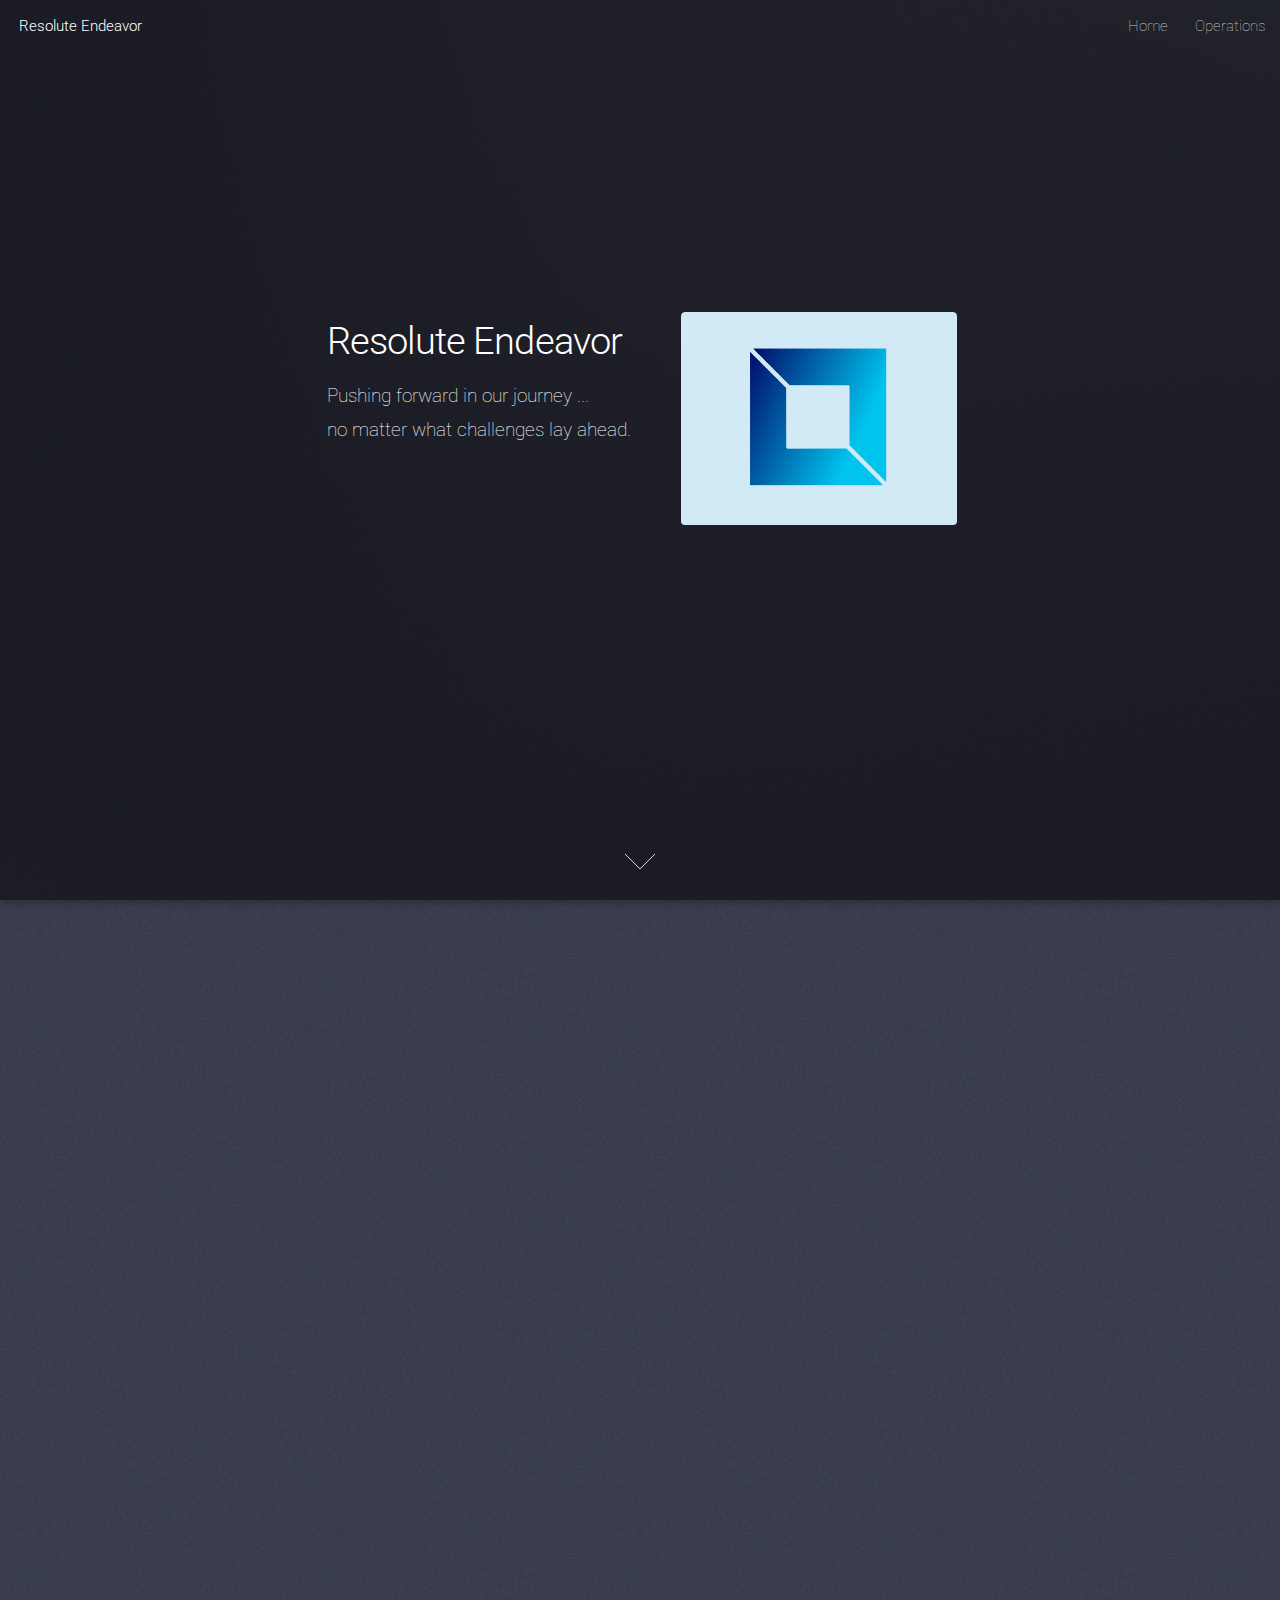
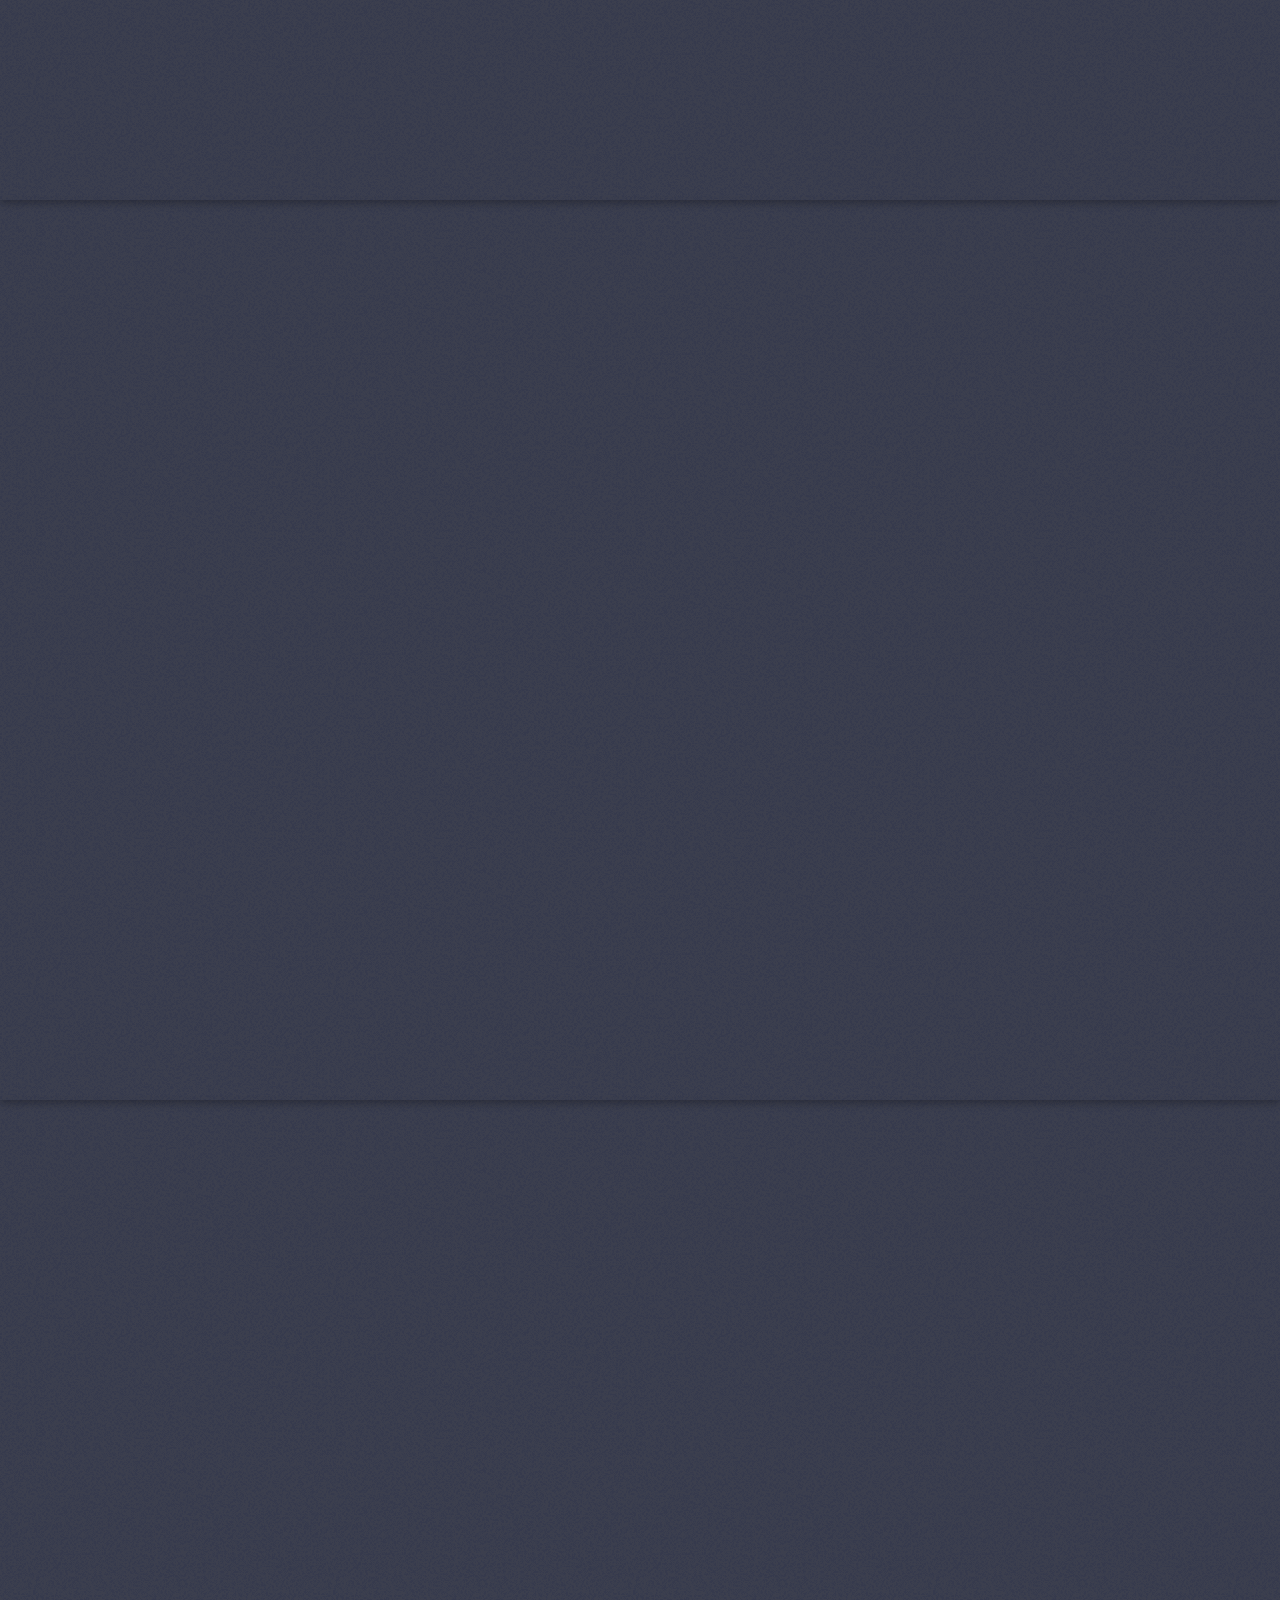
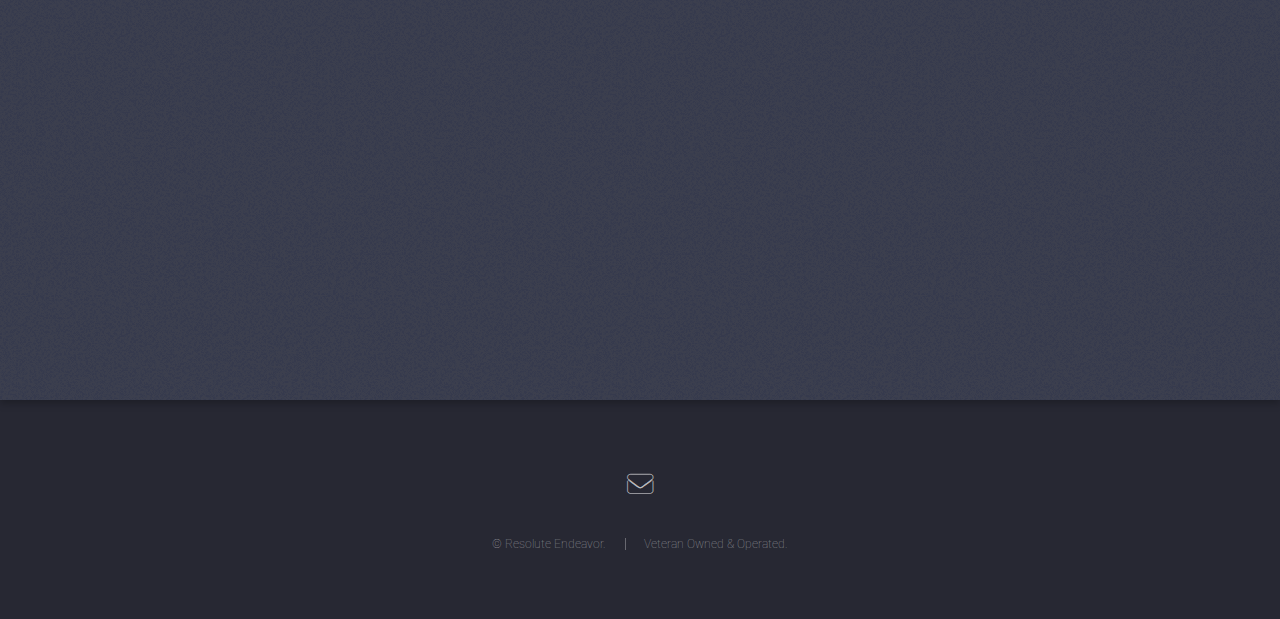
==== commit dcb08759: "cleaned up" ====
--- a/Index.html
+++ b/Index.html
@@ -17,49 +17,35 @@
 	<body class="is-preload landing">
 		<div id="page-wrapper">
 
-			<!-- Header -->
 				<header id="header">
 					<h1 id="logo"><a href="index.html">Resolute Endeavor</a></h1>
 					<nav id="nav">
 						<ul>
 							<li><a href="index.html">Home</a></li>
 							<li>
-								<a href="#">Operation Elements</a>
+								Operations
 								<ul>
-									<li><a href="left-sidebar.html">CarShare and Rideshare</a></li>
-									<li><a href="right-sidebar.html">Restorations and Creations</a></li>
-									<li><a href="no-sidebar.html">Research and Development</a></li>
-									<li>
-										<a href="#">(SUBMENU)</a>
-										<ul>
-											<li><a href="#">Option 1</a></li>
-											<li><a href="#">Option 2</a></li>
-											<li><a href="#">Option 3</a></li>
-											<li><a href="#">Option 4</a></li>
-										</ul>
-									</li>
+									<li><a href="carshare.html">CarShare and Rideshare</a></li>
+									<li><a href="restoration.html">Restorations and Creations</a></li>
+									<li><a href="randd.html">Research and Development</a></li>
 								</ul>
 							</li>
-							<li><a href="elements.html">NOT USED YET</a></li>
-							<li><a href="#" class="button primary">Sign Up</a></li>
 						</ul>
 					</nav>
 				</header>
 
-			<!-- Banner -->
 				<section id="banner">
 					<div class="content">
 						<header>
 							<h2>Resolute Endeavor</h2>
-						<p>Pushing forward in our journey...<br />
-							         ...no matter what challenges lay ahead.</p>
+							<p>Pushing forward in our journey ...<br/>
+							    no matter what challenges lay ahead.</p>
 						</header>
-						<span class="image"><img src="images/pic01.jpg" alt="" /></span>
+						<span class="image"><img src="images/brand/RElogo.png" alt="logo" /></span>
 					</div>
 					<a href="#one" class="goto-next scrolly">Next</a>
 				</section>
 
-			<!-- One -->
 				<section id="one" class="spotlight style1 bottom">
 					<span class="image fit main"><img src="images/pic02.jpg" alt="" /></span>
 					<div class="content">
@@ -72,11 +58,7 @@
 									</header>
 								</div>
 								<div class="col-4 col-12-medium">
-									<p>We are active in carshare markets
-							        , vehicle restorations and custom creations. We are also actively conductng
-									research and development for vehicle technologies.  While these are
-									generally dissimilar areas of business to be involved in, we believe
-									that they can be mutually supporting when applied correctly.</p>
+									<p>We are active in carshare markets, vehicle restorations and custom creations. We are also actively conducting research and development for vehicle technologies.  While these are generally dissimilar areas of business to be involved in, we believe that they can be mutually supporting when applied correctly.</p>
 								</div>
 								<div class="col-4 col-12-medium">
 									<p>Here on our website in the top right corner you will find a 
@@ -91,7 +73,6 @@
 					<a href="#two" class="goto-next scrolly">Next</a>
 				</section>
 
-			<!-- Two -->
 				<section id="two" class="spotlight style2 right">
 					<span class="image fit main"><img src="images/pic03.jpg" alt="" /></span>
 					<div class="content">
@@ -100,14 +81,10 @@
 							<p>To allow people to live their dreams...and sometimes relive their memories.</p>
 						</header>
 						<p>We strive to aid in allowing individuals to chase a dream they have by simply doing our part. We believe that you can have those picture perfect moments and experiences without needing to sacrifice the overall quality of an experience. We also want to make it possible to take a step into memory lane by making vehicles that are not common place now, reachable once more.  </p>
-						<ul class="actions">
-							<li><a href="#" class="button">(LEARN MORE)</a></li>
-						</ul>
 					</div>
 					<a href="#three" class="goto-next scrolly">Next</a>
 				</section>
 
-			<!-- Three -->
 				<section id="three" class="spotlight style3 left">
 					<span class="image fit main bottom"><img src="images/pic04.jpg" alt="" /></span>
 					<div class="content">
@@ -116,90 +93,18 @@
 							<p>By being resolute in our efforts to reach one milestone at a time.</p>
 						</header>
 						<p>Providing an excellent service at an affordable price is the foundation for all of our efforts.  Failing to do so will stifle progress.  Excellent service will allow us to restore classic vehicles and once complete offer them to the public through our Carshare and Rideshare element.  Success in this allows for further expansion in our Research and Development element which in turn will aid us in providing an excellent service.</p>
-						<ul class="actions">
-							<li><a href="#" class="button">(LEARN MORE)</a></li>
-						</ul>
 					</div>
 					<a href="#four" class="goto-next scrolly">Next</a>
 				</section>
 
-			<!-- Four -->
-				<section id="four" class="wrapper style1 special fade-up">
-					<div class="container">
-						<header class="major">
-							<h2>HEADING TEXT HERE</h2>
-							<p>SMALLER TEXT HERE</p>
-						</header>
-						<div class="box alt">
-							<div class="row gtr-uniform">
-								<section class="col-4 col-6-medium col-12-xsmall">
-									<span class="icon solid alt major fa-chart-area"></span>
-									<h3>CHARTS?</h3>
-									<p>Feugiat accumsan lorem eu ac lorem amet accumsan donec. Blandit orci porttitor.</p>
-								</section>
-								<section class="col-4 col-6-medium col-12-xsmall">
-									<span class="icon solid alt major fa-comment"></span>
-									<h3>COMMENTS</h3>
-									<p>Feugiat accumsan lorem eu ac lorem amet accumsan donec. Blandit orci porttitor.</p>
-								</section>
-								<section class="col-4 col-6-medium col-12-xsmall">
-									<span class="icon solid alt major fa-flask"></span>
-									<h3>RANDOM FLASK THING</h3>
-									<p>Feugiat accumsan lorem eu ac lorem amet accumsan donec. Blandit orci porttitor.</p>
-								</section>
-								<section class="col-4 col-6-medium col-12-xsmall">
-									<span class="icon solid alt major fa-paper-plane"></span>
-									<h3>RANDOM PAPER PLANE</h3>
-									<p>Feugiat accumsan lorem eu ac lorem amet accumsan donec. Blandit orci porttitor.</p>
-								</section>
-								<section class="col-4 col-6-medium col-12-xsmall">
-									<span class="icon solid alt major fa-file"></span>
-									<h3>FILE SYMBOL</h3>
-									<p>Feugiat accumsan lorem eu ac lorem amet accumsan donec. Blandit orci porttitor.</p>
-								</section>
-								<section class="col-4 col-6-medium col-12-xsmall">
-									<span class="icon solid alt major fa-lock"></span>
-									<h3>ITSA LOCK</h3>
-									<p>Feugiat accumsan lorem eu ac lorem amet accumsan donec. Blandit orci porttitor.</p>
-								</section>
-							</div>
-						</div>
-						<footer class="major">
-							<ul class="actions special">
-								<li><a href="#" class="button">MYSTERIOUS BUTTON</a></li>
-							</ul>
-						</footer>
-					</div>
-				</section>
 
-			<!-- Five -->
-				<section id="five" class="wrapper style2 special fade">
-					<div class="container">
-						<header>
-							<h2>MAYBE A DISTROLIST ADD</h2>
-							<p>DISTROLIST DESCRIPTOR?</p>
-						</header>
-						<form method="post" action="#" class="cta">
-							<div class="row gtr-uniform gtr-50">
-								<div class="col-8 col-12-xsmall"><input type="email" name="email" id="email" placeholder="Your Email Address" /></div>
-								<div class="col-4 col-12-xsmall"><input type="submit" value="Get Started" class="fit primary" /></div>
-							</div>
-						</form>
-					</div>
-				</section>
 
-			<!-- Footer -->
 				<footer id="footer">
 					<ul class="icons">
-						<li><a href="#" class="icon brands alt fa-twitter"><span class="label">Twitter</span></a></li>
-						<li><a href="#" class="icon brands alt fa-facebook-f"><span class="label">Facebook</span></a></li>
-						<li><a href="#" class="icon brands alt fa-linkedin-in"><span class="label">LinkedIn</span></a></li>
-						<li><a href="#" class="icon brands alt fa-instagram"><span class="label">Instagram</span></a></li>
-						<li><a href="#" class="icon brands alt fa-github"><span class="label">GitHub</span></a></li>
-						<li><a href="#" class="icon solid alt fa-envelope"><span class="label">Email</span></a></li>
+						<li><a href="mailto:resoluteendeavor1@gmail.com" class="icon solid alt fa-envelope"><span class="label">Email</span></a></li>
 					</ul>
 					<ul class="copyright">
-						<li>&copy; Untitled. All rights reserved.</li><li>Design: <a href="http://html5up.net">HTML5 UP</a></li>
+						<li>&copy; Resolute Endeavor.</li><li>Veteran Owned & Operated.</a></li>
 					</ul>
 				</footer>
 
--- a/assets/css/main.css
+++ b/assets/css/main.css
@@ -2523,7 +2523,7 @@
 			position: absolute;
 			left: 0;
 			top: 0;
-			background-image: url("images/overlay.png");
+			/* background-image: url("images/overlay.png"); */
 			width: 100%;
 			height: 100%;
 			z-index: 1;
@@ -3490,7 +3490,7 @@
 			max-width: 95%;
 			padding: 6em;
 			position: relative;
-			text-align: right;
+			text-align: left;
 			vertical-align: middle;
 			z-index: 1;
 		}
@@ -3511,16 +3511,16 @@
 				}
 
 			#banner .content .image {
-				border-radius: 100%;
+				/* border-radius: 100%; */
 				display: inline-block;
 				height: 18em;
 				margin-left: 3em;
-				vertical-align: middle;
+				vertical-align: top;
 				width: 18em;
 			}
 
 				#banner .content .image img {
-					border-radius: 100%;
+					/* border-radius: 100%; */
 					display: block;
 					width: 100%;
 				}
--- a/assets/css/main.css
+++ b/assets/css/main.css
@@ -2523,7 +2523,7 @@
 			position: absolute;
 			left: 0;
 			top: 0;
-			background-image: url("images/overlay.png");
+			/* background-image: url("images/overlay.png"); */
 			width: 100%;
 			height: 100%;
 			z-index: 1;
@@ -3490,7 +3490,7 @@
 			max-width: 95%;
 			padding: 6em;
 			position: relative;
-			text-align: right;
+			text-align: left;
 			vertical-align: middle;
 			z-index: 1;
 		}
@@ -3511,16 +3511,16 @@
 				}
 
 			#banner .content .image {
-				border-radius: 100%;
+				/* border-radius: 100%; */
 				display: inline-block;
 				height: 18em;
 				margin-left: 3em;
-				vertical-align: middle;
+				vertical-align: top;
 				width: 18em;
 			}
 
 				#banner .content .image img {
-					border-radius: 100%;
+					/* border-radius: 100%; */
 					display: block;
 					width: 100%;
 				}
